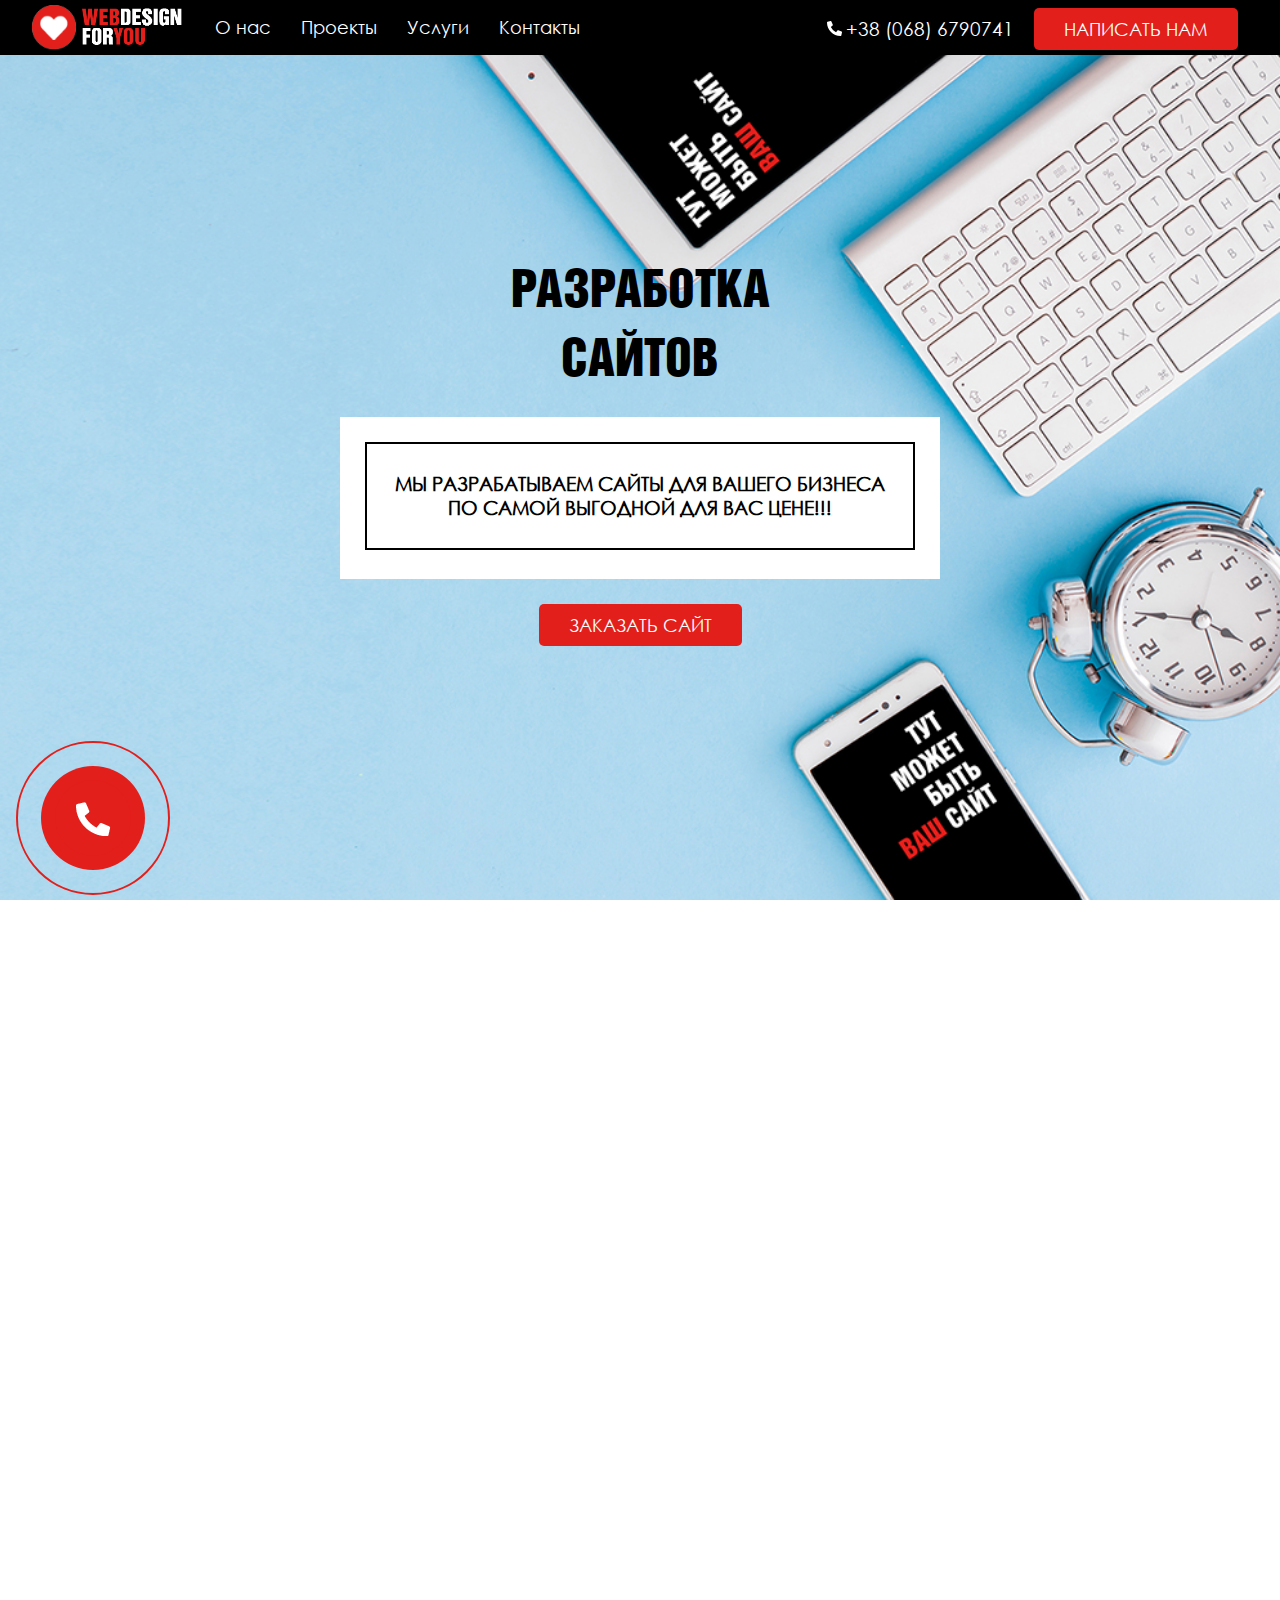
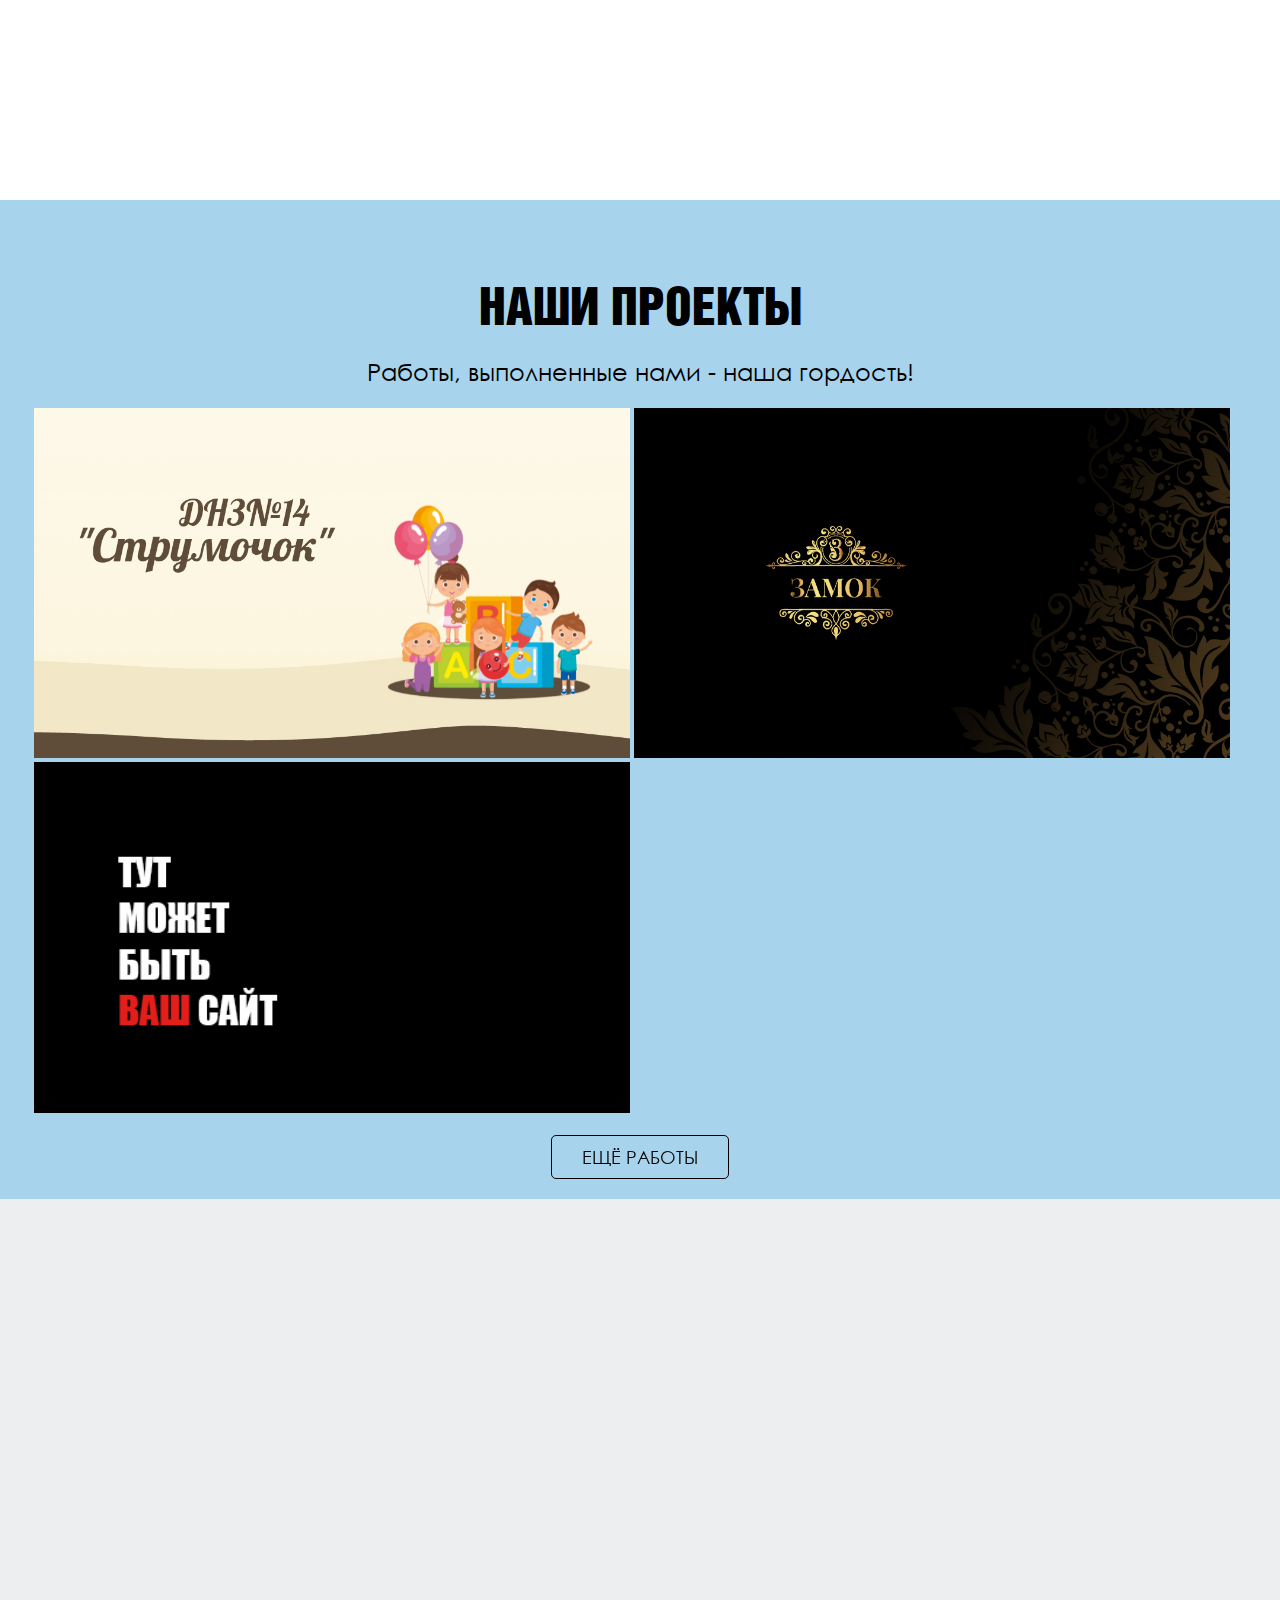
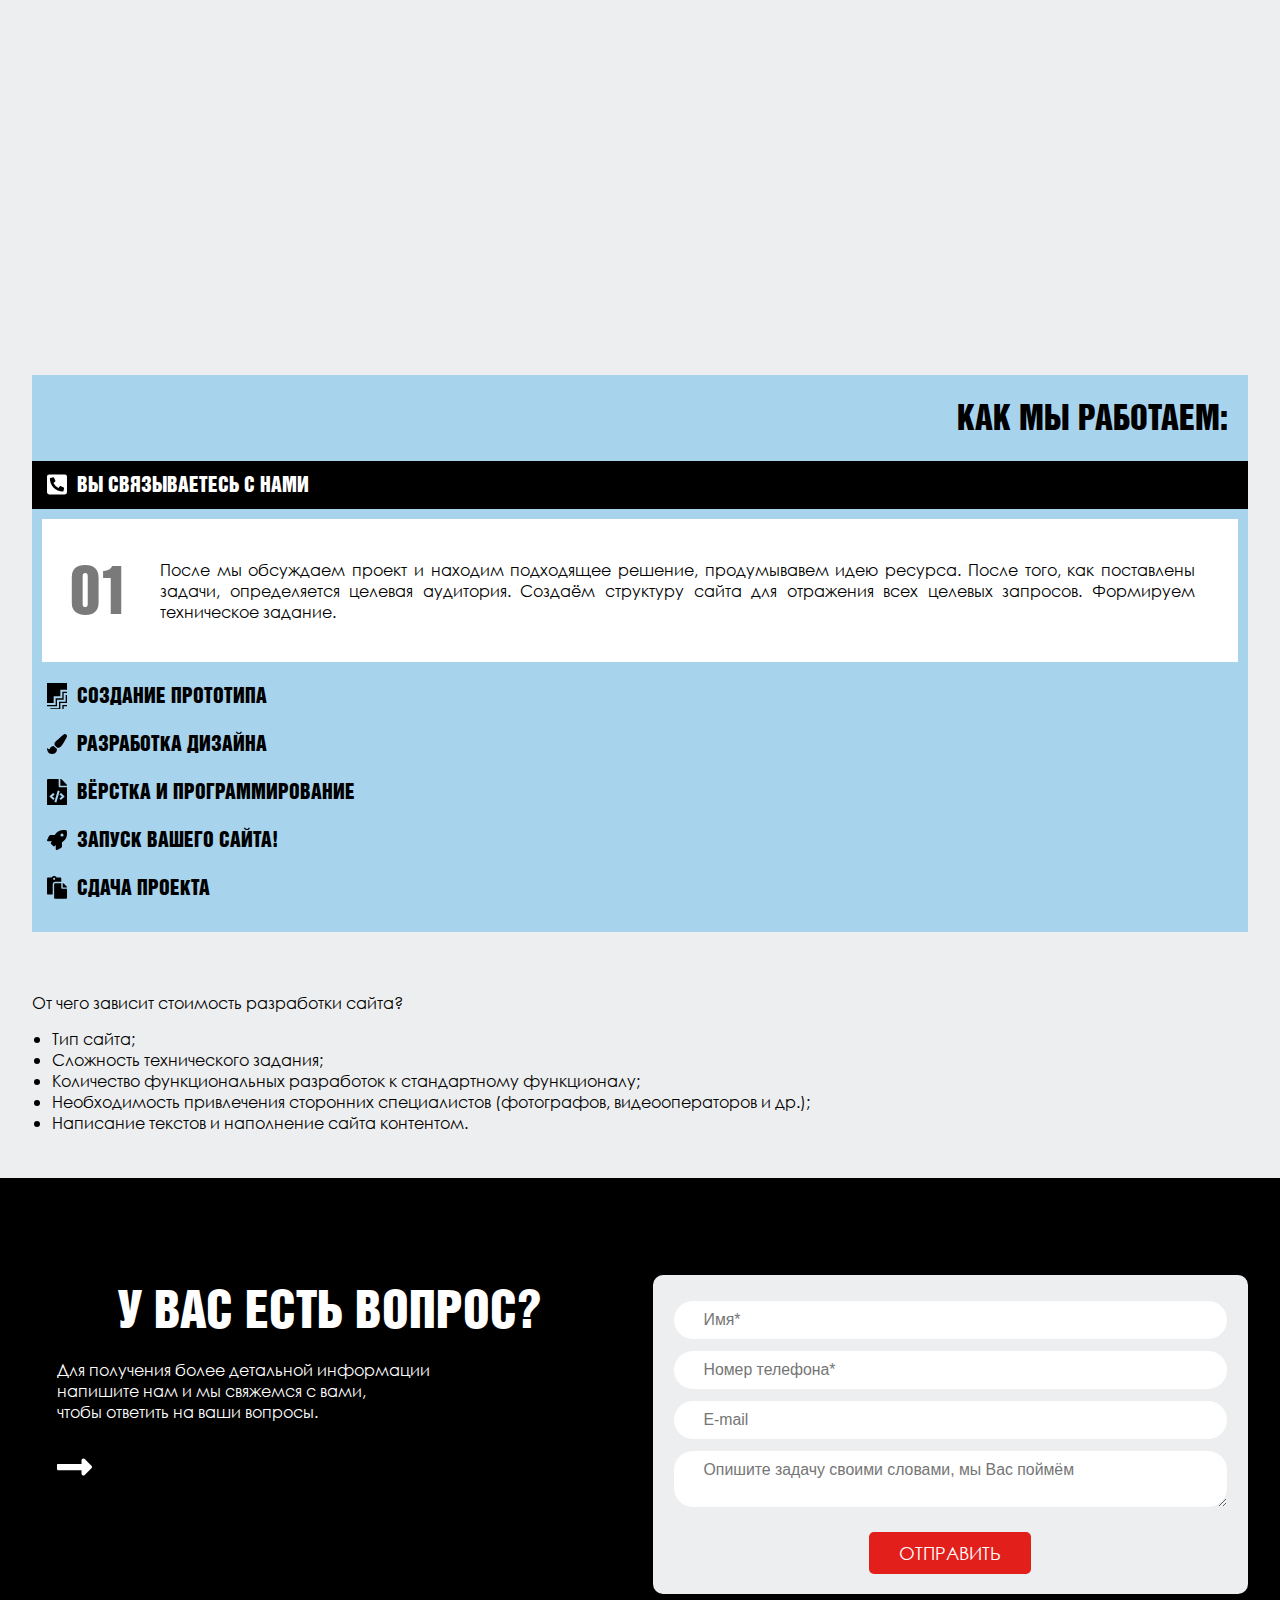
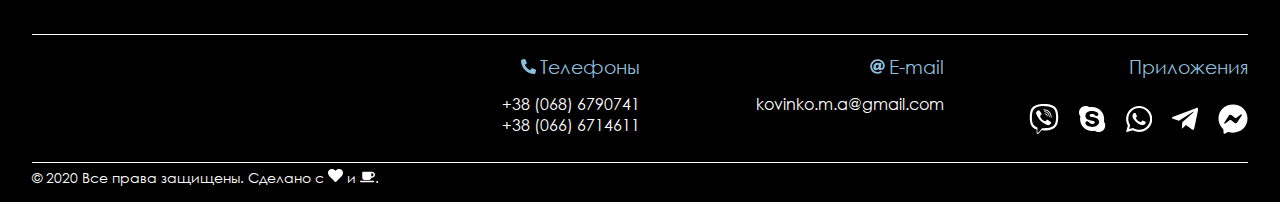
==== index.html @ bb674308 "Update index.html" ====
<!DOCTYPE html>
<html lang="en">
<head>
	<meta charset="UTF-8">
	<meta name="viewport" content="width=device-width, initial-scale=1.0">	
	<link rel="icon" href="img/logo.png">
	<title>Разработка сайтов для Вашего бизнеса | Заказать сайт</title>
	<meta name="keywords" content="заказать сайт, сайт по доступной цене, разработка сайтов в Новомосковске, сайт под ключ, сайт для Вашего бизнеса">
	<meta name="description" content="Веб студия  Web-design for YOU - Разработка и дизайн сайтов по доступной цене в Новомосковске, Днепре, Харькове. Наши проекты понятны и удобны для посетителей ресурса. Адаптивний дизайн. Современные решения.">
	<meta property="og:title" content="Мы разрабатываем сайты для Вашего бизнеса по самой выгодной для Вас цене!!!"/>
	<meta property="og:image" content="img/logo_og.gif"/>
	<link rel="stylesheet" href="css/normalize.css">
	<link rel="stylesheet" href="css/style.css">
</head>
<body>
	<header>
		<div class="container">
			<nav id="nav-menu" class="nav-menu">
				<div class="logo-container">
					<a href="#general">
					<div class="logo-anim"><img src="img/logo_anim.gif" alt="logo"></div>
					<div class="logo-name"><img  src="img/logo_name.png" alt="logo name company"></div>
					</a>
				</div>
				<div class="menu">				
					<ul class="menu-items">
						<li class="menu-item"><a href="#about_us">О нас</a></li>
						<li class="menu-item"><a href="#portfolio">Проекты</a></li>
						<li class="menu-item"><a href="#services">Услуги</a></li>
						<li class="menu-item not-necessary"><a href="#work">Как мы работаем</a></li>
						<li class="menu-item"><a href="#contacts">Контакты</a></li>	
						<div class="header-contacts">
							<div class="contacts">
							<div class="telephones">
								<p class="contacts-title"><svg xmlns="http://www.w3.org/2000/svg" aria-hidden="true" focusable="false" data-prefix="fas" data-icon="phone-alt" class="fa-phone-alt" role="img" viewBox="0 0 512 512"><path fill="currentColor" d="M497.39 361.8l-112-48a24 24 0 0 0-28 6.9l-49.6 60.6A370.66 370.66 0 0 1 130.6 204.11l60.6-49.6a23.94 23.94 0 0 0 6.9-28l-48-112A24.16 24.16 0 0 0 122.6.61l-104 24A24 24 0 0 0 0 48c0 256.5 207.9 464 464 464a24 24 0 0 0 23.4-18.6l24-104a24.29 24.29 0 0 0-14.01-27.6z"/></svg>Телефоны</p>
								<a href="tel:+380686790741" title="Позвонить нам по номеру: +380686790741">+38 (068) 6790741</a>
								<a href="tel:+380666714611" title="Позвонить нам по номеру: +380666714611">+38 (066) 6714611</a>			
							</div>
							<div class="mail">
								<p class="contacts-title"><svg xmlns="http://www.w3.org/2000/svg" aria-hidden="true" focusable="false" data-prefix="fas" data-icon="at" class="fa-at" role="img" viewBox="0 0 512 512"><path fill="currentColor" d="M256 8C118.941 8 8 118.919 8 256c0 137.059 110.919 248 248 248 48.154 0 95.342-14.14 135.408-40.223 12.005-7.815 14.625-24.288 5.552-35.372l-10.177-12.433c-7.671-9.371-21.179-11.667-31.373-5.129C325.92 429.757 291.314 440 256 440c-101.458 0-184-82.542-184-184S154.542 72 256 72c100.139 0 184 57.619 184 160 0 38.786-21.093 79.742-58.17 83.693-17.349-.454-16.91-12.857-13.476-30.024l23.433-121.11C394.653 149.75 383.308 136 368.225 136h-44.981a13.518 13.518 0 0 0-13.432 11.993l-.01.092c-14.697-17.901-40.448-21.775-59.971-21.775-74.58 0-137.831 62.234-137.831 151.46 0 65.303 36.785 105.87 96 105.87 26.984 0 57.369-15.637 74.991-38.333 9.522 34.104 40.613 34.103 70.71 34.103C462.609 379.41 504 307.798 504 232 504 95.653 394.023 8 256 8zm-21.68 304.43c-22.249 0-36.07-15.623-36.07-40.771 0-44.993 30.779-72.729 58.63-72.729 22.292 0 35.601 15.241 35.601 40.77 0 45.061-33.875 72.73-58.161 72.73z"/></svg>E-mail</p>
								<a href="mailto:kovinko.m.a@gmail.com">kovinko.m.a@gmail.com</a>
							</div>
							<div class="socicons">							
								<div class="icons">
									<div class="icon"><a href="viber://mobile?number=+380686790741"><svg xmlns="http://www.w3.org/2000/svg" aria-hidden="true" focusable="false" data-prefix="fab" data-icon="viber" class="fa-viber" role="img" viewBox="0 0 512 512"><path fill="currentColor" d="M444 49.9C431.3 38.2 379.9.9 265.3.4c0 0-135.1-8.1-200.9 52.3C27.8 89.3 14.9 143 13.5 209.5c-1.4 66.5-3.1 191.1 117 224.9h.1l-.1 51.6s-.8 20.9 13 25.1c16.6 5.2 26.4-10.7 42.3-27.8 8.7-9.4 20.7-23.2 29.8-33.7 82.2 6.9 145.3-8.9 152.5-11.2 16.6-5.4 110.5-17.4 125.7-142 15.8-128.6-7.6-209.8-49.8-246.5zM457.9 287c-12.9 104-89 110.6-103 115.1-6 1.9-61.5 15.7-131.2 11.2 0 0-52 62.7-68.2 79-5.3 5.3-11.1 4.8-11-5.7 0-6.9.4-85.7.4-85.7-.1 0-.1 0 0 0-101.8-28.2-95.8-134.3-94.7-189.8 1.1-55.5 11.6-101 42.6-131.6 55.7-50.5 170.4-43 170.4-43 96.9.4 143.3 29.6 154.1 39.4 35.7 30.6 53.9 103.8 40.6 211.1zm-139-80.8c.4 8.6-12.5 9.2-12.9.6-1.1-22-11.4-32.7-32.6-33.9-8.6-.5-7.8-13.4.7-12.9 27.9 1.5 43.4 17.5 44.8 46.2zm20.3 11.3c1-42.4-25.5-75.6-75.8-79.3-8.5-.6-7.6-13.5.9-12.9 58 4.2 88.9 44.1 87.8 92.5-.1 8.6-13.1 8.2-12.9-.3zm47 13.4c.1 8.6-12.9 8.7-12.9.1-.6-81.5-54.9-125.9-120.8-126.4-8.5-.1-8.5-12.9 0-12.9 73.7.5 133 51.4 133.7 139.2zM374.9 329v.2c-10.8 19-31 40-51.8 33.3l-.2-.3c-21.1-5.9-70.8-31.5-102.2-56.5-16.2-12.8-31-27.9-42.4-42.4-10.3-12.9-20.7-28.2-30.8-46.6-21.3-38.5-26-55.7-26-55.7-6.7-20.8 14.2-41 33.3-51.8h.2c9.2-4.8 18-3.2 23.9 3.9 0 0 12.4 14.8 17.7 22.1 5 6.8 11.7 17.7 15.2 23.8 6.1 10.9 2.3 22-3.7 26.6l-12 9.6c-6.1 4.9-5.3 14-5.3 14s17.8 67.3 84.3 84.3c0 0 9.1.8 14-5.3l9.6-12c4.6-6 15.7-9.8 26.6-3.7 14.7 8.3 33.4 21.2 45.8 32.9 7 5.7 8.6 14.4 3.8 23.6z"/></svg></a></div>
									<div class="icon"><a href="skype:margarita.kovinko?chat"><svg xmlns="http://www.w3.org/2000/svg" aria-hidden="true" focusable="false" data-prefix="fab" data-icon="skype" class="fa-skype" role="img" viewBox="0 0 448 512"><path fill="currentColor" d="M424.7 299.8c2.9-14 4.7-28.9 4.7-43.8 0-113.5-91.9-205.3-205.3-205.3-14.9 0-29.7 1.7-43.8 4.7C161.3 40.7 137.7 32 112 32 50.2 32 0 82.2 0 144c0 25.7 8.7 49.3 23.3 68.2-2.9 14-4.7 28.9-4.7 43.8 0 113.5 91.9 205.3 205.3 205.3 14.9 0 29.7-1.7 43.8-4.7 19 14.6 42.6 23.3 68.2 23.3 61.8 0 112-50.2 112-112 .1-25.6-8.6-49.2-23.2-68.1zm-194.6 91.5c-65.6 0-120.5-29.2-120.5-65 0-16 9-30.6 29.5-30.6 31.2 0 34.1 44.9 88.1 44.9 25.7 0 42.3-11.4 42.3-26.3 0-18.7-16-21.6-42-28-62.5-15.4-117.8-22-117.8-87.2 0-59.2 58.6-81.1 109.1-81.1 55.1 0 110.8 21.9 110.8 55.4 0 16.9-11.4 31.8-30.3 31.8-28.3 0-29.2-33.5-75-33.5-25.7 0-42 7-42 22.5 0 19.8 20.8 21.8 69.1 33 41.4 9.3 90.7 26.8 90.7 77.6 0 59.1-57.1 86.5-112 86.5z"/></svg></a></div>
									<div class="icon"><a href="https://wa.me/380686790741"><svg xmlns="http://www.w3.org/2000/svg" aria-hidden="true" focusable="false" data-prefix="fab" data-icon="whatsapp" class="fa-whatsapp" role="img" viewBox="0 0 448 512"><path fill="currentColor" d="M380.9 97.1C339 55.1 283.2 32 223.9 32c-122.4 0-222 99.6-222 222 0 39.1 10.2 77.3 29.6 111L0 480l117.7-30.9c32.4 17.7 68.9 27 106.1 27h.1c122.3 0 224.1-99.6 224.1-222 0-59.3-25.2-115-67.1-157zm-157 341.6c-33.2 0-65.7-8.9-94-25.7l-6.7-4-69.8 18.3L72 359.2l-4.4-7c-18.5-29.4-28.2-63.3-28.2-98.2 0-101.7 82.8-184.5 184.6-184.5 49.3 0 95.6 19.2 130.4 54.1 34.8 34.9 56.2 81.2 56.1 130.5 0 101.8-84.9 184.6-186.6 184.6zm101.2-138.2c-5.5-2.8-32.8-16.2-37.9-18-5.1-1.9-8.8-2.8-12.5 2.8-3.7 5.6-14.3 18-17.6 21.8-3.2 3.7-6.5 4.2-12 1.4-32.6-16.3-54-29.1-75.5-66-5.7-9.8 5.7-9.1 16.3-30.3 1.8-3.7.9-6.9-.5-9.7-1.4-2.8-12.5-30.1-17.1-41.2-4.5-10.8-9.1-9.3-12.5-9.5-3.2-.2-6.9-.2-10.6-.2-3.7 0-9.7 1.4-14.8 6.9-5.1 5.6-19.4 19-19.4 46.3 0 27.3 19.9 53.7 22.6 57.4 2.8 3.7 39.1 59.7 94.8 83.8 35.2 15.2 49 16.5 66.6 13.9 10.7-1.6 32.8-13.4 37.4-26.4 4.6-13 4.6-24.1 3.2-26.4-1.3-2.5-5-3.9-10.5-6.6z"/></svg></a></div>
									<div class="icon"><a href="tg://resolve?domain=Margarita Dragan"><svg xmlns="http://www.w3.org/2000/svg" aria-hidden="true" focusable="false" data-prefix="fab" data-icon="telegram-plane" class="fa-telegram" role="img" viewBox="0 0 448 512"><path fill="currentColor" d="M446.7 98.6l-67.6 318.8c-5.1 22.5-18.4 28.1-37.3 17.5l-103-75.9-49.7 47.8c-5.5 5.5-10.1 10.1-20.7 10.1l7.4-104.9 190.9-172.5c8.3-7.4-1.8-11.5-12.9-4.1L117.8 284 16.2 252.2c-22.1-6.9-22.5-22.1 4.6-32.7L418.2 66.4c18.4-6.9 34.5 4.1 28.5 32.2z"/></svg></a></div>
									<div class="icon"><a href="https://www.messenger.com/t/margar1tadragan"><svg xmlns="http://www.w3.org/2000/svg" aria-hidden="true" focusable="false" data-prefix="fab" data-icon="facebook-messenger" class="fa-facebook-messenger" role="img" viewBox="0 0 512 512"><path fill="currentColor" d="M256.55 8C116.52 8 8 110.34 8 248.57c0 72.3 29.71 134.78 78.07 177.94 8.35 7.51 6.63 11.86 8.05 58.23A19.92 19.92 0 0 0 122 502.31c52.91-23.3 53.59-25.14 62.56-22.7C337.85 521.8 504 423.7 504 248.57 504 110.34 396.59 8 256.55 8zm149.24 185.13l-73 115.57a37.37 37.37 0 0 1-53.91 9.93l-58.08-43.47a15 15 0 0 0-18 0l-78.37 59.44c-10.46 7.93-24.16-4.6-17.11-15.67l73-115.57a37.36 37.36 0 0 1 53.91-9.93l58.06 43.46a15 15 0 0 0 18 0l78.41-59.38c10.44-7.98 24.14 4.54 17.09 15.62z"/></svg></a></div>
								</div>
							</div>
						</div>
						</div>			
					</ul>
				</div>
				<div class="contacts-menu">
					<div class="phone">
					<a href="tel:+380686790741" title="Позвонить нам по номеру: +380686790741"><svg xmlns="http://www.w3.org/2000/svg" aria-hidden="true" focusable="false" data-prefix="fas" data-icon="phone-alt" class="fa-phone-alt" role="img" viewBox="0 0 512 512"><path fill="currentColor" d="M497.39 361.8l-112-48a24 24 0 0 0-28 6.9l-49.6 60.6A370.66 370.66 0 0 1 130.6 204.11l60.6-49.6a23.94 23.94 0 0 0 6.9-28l-48-112A24.16 24.16 0 0 0 122.6.61l-104 24A24 24 0 0 0 0 48c0 256.5 207.9 464 464 464a24 24 0 0 0 23.4-18.6l24-104a24.29 24.29 0 0 0-14.01-27.6z"/></svg>+38 (068) 6790741</a>
					</div>
					<div class="question">
					<a href="#popup" id="popup-link" class="btn popup-link">Написать нам</a>			
					</div>
					<a href="tel:+380686790741" title="Позвонить нам по номеру: +380686790741" class="phone-mobile"><svg xmlns="http://www.w3.org/2000/svg" aria-hidden="true" focusable="false" data-prefix="fas" data-icon="phone-alt" id="fa-phone-alt" role="img" viewBox="0 0 512 512"><path fill="currentColor" d="M497.39 361.8l-112-48a24 24 0 0 0-28 6.9l-49.6 60.6A370.66 370.66 0 0 1 130.6 204.11l60.6-49.6a23.94 23.94 0 0 0 6.9-28l-48-112A24.16 24.16 0 0 0 122.6.61l-104 24A24 24 0 0 0 0 48c0 256.5 207.9 464 464 464a24 24 0 0 0 23.4-18.6l24-104a24.29 24.29 0 0 0-14.01-27.6z"/></svg></a>
					<a href="#popup" class="question-mobile popup-link"><svg xmlns="http://www.w3.org/2000/svg" aria-hidden="true" focusable="false" data-prefix="fas" data-icon="envelope" id="fa-envelope" role="img" viewBox="0 0 512 512"><path fill="currentColor" d="M502.3 190.8c3.9-3.1 9.7-.2 9.7 4.7V400c0 26.5-21.5 48-48 48H48c-26.5 0-48-21.5-48-48V195.6c0-5 5.7-7.8 9.7-4.7 22.4 17.4 52.1 39.5 154.1 113.6 21.1 15.4 56.7 47.8 92.2 47.6 35.7.3 72-32.8 92.3-47.6 102-74.1 131.6-96.3 154-113.7zM256 320c23.2.4 56.6-29.2 73.4-41.4 132.7-96.3 142.8-104.7 173.4-128.7 5.8-4.5 9.2-11.5 9.2-18.9v-19c0-26.5-21.5-48-48-48H48C21.5 64 0 85.5 0 112v19c0 7.4 3.4 14.3 9.2 18.9 30.6 23.9 40.7 32.4 173.4 128.7 16.8 12.2 50.2 41.8 73.4 41.4z"/></svg></a>
					<div id="menu-burger">
						<input type="checkbox" id="burger" onchange="burgerMenuOpen()"/>
						<label class="burger-label" for="burger">
						<div></div>
						<div></div>
						<div></div>
						</label>  
					</div>					
				</div>			
			</nav>
		</div>						
	</header>
	<main>
		<section class="general">
			<div class="container">
				<div class="text-general" id="general">
					<h1 class="_anim-items _anim-no-hide">Разработка<br>сайтов</h1>
					<div class="vygoda _anim-items _anim-no-hide">
						 <div class="frame effect-5"><div class="span">Мы разрабатываем сайты для Вашего бизнеса по самой выгодной для Вас цене!!!</div></div>
					</div>
					<div>
						<a id="btn-zakaz" href="#popup" class=" btn popup-link _anim-items _anim-no-hide">Заказать сайт</a>
					</div>				
				</div>
			</div>			
		</section>
		<section class="about_us" id="about_us">
			<div class="container">
				<h2 class="_anim-items _anim-no-hide">Почему Вам стоит заказать сайт у нас?</h2>
				<div class="text-about-us ">					
					<p class="_anim-items _anim-no-hide">В наше время сайт - это  «must have» для любого рода деятельности, это основное средство информации. Если Вашего бизнеса нет в интернете, то у Вас нет бизнеса!<br>Наша цель - увеличить Вашу прибыль, расширив круг Ваших покупателей, клиентов и заказчиков. Для этого мы вместе создадим концепцию Вашего сайта на основе эффектного и эффективного дизайна и удобного интерфейса пользователя.</p>
				</div>
				<div class="cards">
						<div class="card _anim-items _anim-no-hide">
							<div class="card-img-conteiner">
								<img class="card-img" src="img/design.gif" alt="design">		
							</div>				
							<div class="card-text">	
									<h4>Современный дизайн</h4>				
									<p>Каждый наш проект уникальный и неповторимый! Особое внимание уделяется разработке дизайна сайта. Дизайн - это не роскошь, а удобство. И прежде всего это удобство пользования для посетителей сайта. Мы больше 10 лет работаем в сфере дизайна.<br> Мы работаем на результат, а наш результат - довольные клиенты!</p>
							</div>					
						</div>
						<div class="card _anim-items _anim-no-hide">
							
								<div class="card-img-conteiner">
									<img class="card-img" src="img/adaptiv.gif" alt="responsive">		
								</div>
								
							
							<div class="card-text">	
									<h4>Адаптивная вёрстка</h4>				
									<p>Качество – один из главных принципов нашей работы. Самым ярким показателем качества является адаптивность Вашего сайта! Что это? Это возможность просматривать сайт на разных утройствах - на телефоне, лэптопе, ноутбуке и дисплее компьютера!<br>Абсолютно все посетители Вашего сайта с лёгкостью найдут необходимую информацию!</p>
							</div>					
						</div>
						<div class="card _anim-items _anim-no-hide">
							
								<div class="card-img-conteiner">
									<img class="card-img " src="img/money.gif" alt="money.png">		
								</div>								
							
							<div class="card-text">	
									<h4>Приятные расценки</h4>			
									<p>Мы ценим своих клиентов! Наша работа доставляет нам удовольствие, поэтому мы можем похвастаться оптимальным соотношением цены и качества!!!<br> Мы поможем донести информацию о Вас до целевой аудитории! Хотите рассказать о товаре,услуге или компании??? Звоните прямо сейчас!</p>
							</div>					
						</div>

				</div>
			</div>
		</section>
		<section class="portfolio _anim-items _anim-no-hide" id="portfolio">			
			<div class="container">
				<h2 >Наши проекты</h2>
				<h4 >Работы, выполненные нами - наша гордость!</h4>
				<div class="text-portfolio">
						<div class="projects">
							<div class="project">		
								<a class="project-text" href="https://strumochok-dnz-14.web.app/index.html" target="_blank">Сайт-визитка государственного детского сада</a>
								<img src="img/progect-01.jpg" alt="Наш первый проект">			
							</div>
							<div class="project">		
								<a class="project-text" href="https://dragan-margarita.github.io/zamok_nmsk/" target="_blank">Сайт-визитка кафе "Замок"</a>
								<img src="img/progect-02.jpg" alt="Наш первый проект">			
							</div>
							<div class="project">		
								<a class="project-text" href="#" target="_blank">Это место создано для Вашего сайта-визитки</a>
								<img src="img/progect-03.jpg" alt="Наш второй проект">		
							</div>
						</div>
					<div><a class="portfolio-btn btn">Ещё работы</a></div>
				</div>				
			</div>
		</section>		
		<section class="services" id="services">
			<div class="container">
				<h2 class="_anim-items _anim-no-hide">Стоимость услуг</h2>
				<div class="boxes">
					<div class="box _anim-items _anim-no-hide">
						<div class="box-image-container"><img class="box-image _anim-items" src="img/brand.png" alt="branding"></div>
						<h4>Branding</h4>
						<p>Брендинг - это прежде всего создание имиджа Вашей компании. Какой её запомнят Ваши клиенты, посетители или покупатели???<br>
						Разработка логотипа и фирменного стиля, элементы моушн-дизайна, рекламная продукция при комплексном подходе призваны визуализировать компанию в глазах целевой аудитории и за несколько секунд завоевать расположение. Если Вы хотите, чтоб Вам доверяли, о Вас должны знать, Вас должны узнавать!!! </p>
						<h3 class="price">от 500 грн.</h3>
					</div>
					<div class="box _anim-items _anim-no-hide">
						<div class="box-image-container"><img class="box-image _anim-items" src="img/landing.png" alt="landing"></div>
						<h4>Landing-page</h4>
						<p>Лендинги являются неотъемлемой частью любой маркетинговой кампании в сети, и популярность этого инструмента растет из года в год. Они проектируются таким образом, чтобы суметь лаконично, но емко объяснить потенциальному покупателю преимущества Вашей компании и так сильно разжечь в нем интерес, чтобы он совершил нужное Вам действие без лишних раздумий.</p>
						<h3 class="price">от 2000 грн.</h3>
					</div>
					<div class="box _anim-items _anim-no-hide">
						<div class="box-image-container"><img class="box-image _anim-items" src="img/site.png" alt="site"></div>
						<h4>Сайт-визитка</h4>
						<p>По сути, сайт-визитка - это Ваша визитная карточка на просторах Интернета. Ее основная цель краткая передача информации о компании или персоне для привлечения внимания посетителей.<br>
						Основный элемент сайта-визитки - это главная страница, которая должна содержать всю необходимую информацию о компании или человеке.</p>
						<h3 id="work" class="price">от 2500 грн.</h3>
					</div>
					<!-- <div class="box _anim-items _anim-no-hide">
						<div class="box-image-container"><img class="box-image _anim-items" src="img/magazine.png" alt="magazine"></div>
						<h4>Интернет-магазин</h4>
						<p>Полноценный ресурс, может презентовать как компанию, так и продавать услуги и товар</p>
						<h3 class="price">от 4500 грн.</h3>
					</div> -->
				</div>
				<div  class="work">
					<div class="accordeon">	
						<h4 class="work-title">Как мы работаем:</h4>		
  						<h4 class="accordeon-header in"><svg xmlns="http://www.w3.org/2000/svg" aria-hidden="true" focusable="false" data-prefix="fas" data-icon="phone-square-alt" class="fa-phone-square-alt buzz-anim" role="img" viewBox="0 0 448 512"><path class="anim" fill="currentColor" d="M400 32H48A48 48 0 0 0 0 80v352a48 48 0 0 0 48 48h352a48 48 0 0 0 48-48V80a48 48 0 0 0-48-48zm-16.39 307.37l-15 65A15 15 0 0 1 354 416C194 416 64 286.29 64 126a15.7 15.7 0 0 1 11.63-14.61l65-15A18.23 18.23 0 0 1 144 96a16.27 16.27 0 0 1 13.79 9.09l30 70A17.9 17.9 0 0 1 189 181a17 17 0 0 1-5.5 11.61l-37.89 31a231.91 231.91 0 0 0 110.78 110.78l31-37.89A17 17 0 0 1 299 291a17.85 17.85 0 0 1 5.91 1.21l70 30A16.25 16.25 0 0 1 384 336a17.41 17.41 0 0 1-.39 3.37z"/></svg>Вы связываетесь с нами</h4>
						<div class="accordeon-content in">
							<div class="accordeon-content-container">
								<h3 class="accordeon-number">01</h3>
								<div class="accordeon-text">После мы обсуждаем проект и находим подходящее решение, продумывавем идею ресурса. После того, как поставлены задачи, определяется целевая аудитория. Создаём структуру сайта для отражения всех целевых запросов. Формируем техническое задание.</div>
							</div>		
						</div>
						<h4 class="accordeon-header"><svg xmlns="http://www.w3.org/2000/svg" aria-hidden="true" focusable="false" data-prefix="fab" data-icon="firstdraft" class="fa-firstdraft buzz-anim" role="img" viewBox="0 0 384 512"><path fill="currentColor" d="M384 192h-64v128H192v128H0v-25.6h166.4v-128h128v-128H384V192zm-25.6 38.4v128h-128v128H64V512h192V384h128V230.4h-25.6zm25.6 192h-89.6V512H320v-64h64v-25.6zM0 0v384h128V256h128V128h128V0H0z"/></svg>Создание прототипа</h4>
						<div class="accordeon-content">
							<div class="accordeon-content-container">
								<h3 class="accordeon-number">02</h3>
								<div class="accordeon-text">Мы готовим прототип главной страницы для десктопа, мобильных устройств, планшетов с учётом пользовательского опыта и максимального удобства использования. Согласовываем все рабочие моменты.</div>
							</div>		
						</div>
						<h4 class="accordeon-header"><svg xmlns="http://www.w3.org/2000/svg" aria-hidden="true" focusable="false" data-prefix="fas" data-icon="paint-brush" class="fa-paint-brush buzz-anim" role="img" viewBox="0 0 512 512"><path fill="currentColor" d="M167.02 309.34c-40.12 2.58-76.53 17.86-97.19 72.3-2.35 6.21-8 9.98-14.59 9.98-11.11 0-45.46-27.67-55.25-34.35C0 439.62 37.93 512 128 512c75.86 0 128-43.77 128-120.19 0-3.11-.65-6.08-.97-9.13l-88.01-73.34zM457.89 0c-15.16 0-29.37 6.71-40.21 16.45C213.27 199.05 192 203.34 192 257.09c0 13.7 3.25 26.76 8.73 38.7l63.82 53.18c7.21 1.8 14.64 3.03 22.39 3.03 62.11 0 98.11-45.47 211.16-256.46 7.38-14.35 13.9-29.85 13.9-45.99C512 20.64 486 0 457.89 0z"/></svg>Разработка дизайна</h4>
						<div class="accordeon-content">
							<div class="accordeon-content-container">
								<h3 class="accordeon-number">03</h3>
								<div class="accordeon-text">Мы создаём  дизайн ресурса с учётом брендбука. Если его нет, возможна разработка фирменного стиля с нуля. Согласовываем с Вами весь дизайн! </div>
							</div>	
						</div>							
						<h4 class="accordeon-header"><svg xmlns="http://www.w3.org/2000/svg" aria-hidden="true" focusable="false" data-prefix="fas" data-icon="file-code" class="fa-file-code buzz-anim" role="img" viewBox="0 0 384 512"><path fill="currentColor" d="M384 121.941V128H256V0h6.059c6.365 0 12.47 2.529 16.971 7.029l97.941 97.941A24.005 24.005 0 0 1 384 121.941zM248 160c-13.2 0-24-10.8-24-24V0H24C10.745 0 0 10.745 0 24v464c0 13.255 10.745 24 24 24h336c13.255 0 24-10.745 24-24V160H248zM123.206 400.505a5.4 5.4 0 0 1-7.633.246l-64.866-60.812a5.4 5.4 0 0 1 0-7.879l64.866-60.812a5.4 5.4 0 0 1 7.633.246l19.579 20.885a5.4 5.4 0 0 1-.372 7.747L101.65 336l40.763 35.874a5.4 5.4 0 0 1 .372 7.747l-19.579 20.884zm51.295 50.479l-27.453-7.97a5.402 5.402 0 0 1-3.681-6.692l61.44-211.626a5.402 5.402 0 0 1 6.692-3.681l27.452 7.97a5.4 5.4 0 0 1 3.68 6.692l-61.44 211.626a5.397 5.397 0 0 1-6.69 3.681zm160.792-111.045l-64.866 60.812a5.4 5.4 0 0 1-7.633-.246l-19.58-20.885a5.4 5.4 0 0 1 .372-7.747L284.35 336l-40.763-35.874a5.4 5.4 0 0 1-.372-7.747l19.58-20.885a5.4 5.4 0 0 1 7.633-.246l64.866 60.812a5.4 5.4 0 0 1-.001 7.879z"/></svg>Вёрстка и программирование</h4>
						<div class="accordeon-content">
							<div class="accordeon-content-container">
								<h3 class="accordeon-number">04</h3>
								<div class="accordeon-text">Мы реализуем кроссербраузерную вёрстку и программирование страниц. Проводим интеграцию CMS, если это необходимо. Вносим последние правки по сайту.</div>
							</div>	
						</div>	
						<h4 class="accordeon-header"><svg xmlns="http://www.w3.org/2000/svg" aria-hidden="true" focusable="false" data-prefix="fas" data-icon="rocket" class="fa-rocket buzz-anim" role="img" viewBox="0 0 512 512"><path fill="currentColor" d="M505.12019,19.09375c-1.18945-5.53125-6.65819-11-12.207-12.1875C460.716,0,435.507,0,410.40747,0,307.17523,0,245.26909,55.20312,199.05238,128H94.83772c-16.34763.01562-35.55658,11.875-42.88664,26.48438L2.51562,253.29688A28.4,28.4,0,0,0,0,264a24.00867,24.00867,0,0,0,24.00582,24H127.81618l-22.47457,22.46875c-11.36521,11.36133-12.99607,32.25781,0,45.25L156.24582,406.625c11.15623,11.1875,32.15619,13.15625,45.27726,0l22.47457-22.46875V488a24.00867,24.00867,0,0,0,24.00581,24,28.55934,28.55934,0,0,0,10.707-2.51562l98.72834-49.39063c14.62888-7.29687,26.50776-26.5,26.50776-42.85937V312.79688c72.59753-46.3125,128.03493-108.40626,128.03493-211.09376C512.07526,76.5,512.07526,51.29688,505.12019,19.09375ZM384.04033,168A40,40,0,1,1,424.05,128,40.02322,40.02322,0,0,1,384.04033,168Z"/></svg>Запуск Вашего сайта!</h4>
						<div class="accordeon-content">
							<div class="accordeon-content-container">
								<h3 class="accordeon-number">05</h3>
								<div class="accordeon-text">Мы загружаем сайт на хостинг, проводим настройку и оптимизацию. Важнейшую роль в процессе создания сайта играет его тестинг. Выполняет работу тестировщик, который мониторит функциональность ресурса по ряду критериев и выявляет ошибки, которые должны быть устранены.</div>
							</div>	
						</div>						
						<h4 class="accordeon-header"><svg xmlns="http://www.w3.org/2000/svg" aria-hidden="true" focusable="false" data-prefix="fas" data-icon="paste" class="fa-paste buzz-anim" role="img" viewBox="0 0 448 512"><path fill="currentColor" d="M128 184c0-30.879 25.122-56 56-56h136V56c0-13.255-10.745-24-24-24h-80.61C204.306 12.89 183.637 0 160 0s-44.306 12.89-55.39 32H24C10.745 32 0 42.745 0 56v336c0 13.255 10.745 24 24 24h104V184zm32-144c13.255 0 24 10.745 24 24s-10.745 24-24 24-24-10.745-24-24 10.745-24 24-24zm184 248h104v200c0 13.255-10.745 24-24 24H184c-13.255 0-24-10.745-24-24V184c0-13.255 10.745-24 24-24h136v104c0 13.2 10.8 24 24 24zm104-38.059V256h-96v-96h6.059a24 24 0 0 1 16.97 7.029l65.941 65.941a24.002 24.002 0 0 1 7.03 16.971z"/></svg>Сдача проекта</h4>
						<div class="accordeon-content">
							<div class="accordeon-content-container">
								<h3 class="accordeon-number">06</h3>
								<div class="accordeon-text">Мы сдаём проект и всю документацию по нему. Вы получаете готовый ресурс со всеми доступами к нему, меняете пароль в админке.<br> С этого момента Вы единственный владелец сайта!</div>
							</div>	
						</div>						
					</div>
				</div>
				<div class="factors">
					<p>От чего зависит стоимость разработки сайта?</p>
					<ul>
						<li> Тип сайта;</li>
						<li>Сложность технического задания;</li>
						<li>Количество функциональных разработок к стандартному функционалу;</li>
						<li>Необходимость привлечения сторонних специалистов (фотографов, видеооператоров и др.);</li>
						<li>Написание текстов и наполнение сайта контентом.</li>
					</ul>
				</div>							
			</div>			
		</section>		
		<section id="feedback">		
			<div class="container">	
				<div class="feedback-container">
					<div class="feedback-text-container">
								<h2>У вас есть вопрос?</h2>
								<p>Для получения более детальной информации<br> напишите нам и мы свяжемся с вами,<br> чтобы ответить на ваши вопросы.</p>
								<div><svg xmlns="http://www.w3.org/2000/svg" aria-hidden="true" focusable="false" data-prefix="fas" data-icon="long-arrow-alt-right" class="fa-long-arrow-alt-right" role="img" viewBox="0 0 448 512"><path fill="currentColor" d="M313.941 216H12c-6.627 0-12 5.373-12 12v56c0 6.627 5.373 12 12 12h301.941v46.059c0 21.382 25.851 32.09 40.971 16.971l86.059-86.059c9.373-9.373 9.373-24.569 0-33.941l-86.059-86.059c-15.119-15.119-40.971-4.411-40.971 16.971V216z"/></svg></div>					
					</div>				
					<div class="feedback-form-container">
							<form class="feedback-form" action="https://formspree.io/f/xrgooqbr"  method="POST">
								<div><input type="name" placeholder="Имя*" name="name" class="required"></div>
								<div><input type="tel" placeholder="Номер телефона*" name="phone" class="required"></div>
								<div><input type="email" placeholder="E-mail" name="email"></div>
								<div><textarea class="form-textarea" name="message" placeholder="Опишите задачу своими словами, мы Вас поймём"></textarea></div>
								<div class="btn-submit-container"><button type="submit" class="btn-submit" value="Отправить" >Отправить</button></div>
							</form>
					</div>
				</div>					
			</div>
		</section>
	</main>
	<footer>
		<div class="container" id="contacts">			
			<div class="contacts">
				<div class="telephones">
					<p class="contacts-title"><svg xmlns="http://www.w3.org/2000/svg" aria-hidden="true" focusable="false" data-prefix="fas" data-icon="phone-alt" class="fa-phone-alt" role="img" viewBox="0 0 512 512"><path fill="currentColor" d="M497.39 361.8l-112-48a24 24 0 0 0-28 6.9l-49.6 60.6A370.66 370.66 0 0 1 130.6 204.11l60.6-49.6a23.94 23.94 0 0 0 6.9-28l-48-112A24.16 24.16 0 0 0 122.6.61l-104 24A24 24 0 0 0 0 48c0 256.5 207.9 464 464 464a24 24 0 0 0 23.4-18.6l24-104a24.29 24.29 0 0 0-14.01-27.6z"/></svg>Телефоны</p>
					<a href="tel:+380686790741" title="Позвонить нам по номеру: +380686790741">+38 (068) 6790741</a>
					<a href="tel:+380666714611" title="Позвонить нам по номеру: +380666714611">+38 (066) 6714611</a>			
				</div>
				<div class="mail">
					<p class="contacts-title"><svg xmlns="http://www.w3.org/2000/svg" aria-hidden="true" focusable="false" data-prefix="fas" data-icon="at" class="fa-at" role="img" viewBox="0 0 512 512"><path fill="currentColor" d="M256 8C118.941 8 8 118.919 8 256c0 137.059 110.919 248 248 248 48.154 0 95.342-14.14 135.408-40.223 12.005-7.815 14.625-24.288 5.552-35.372l-10.177-12.433c-7.671-9.371-21.179-11.667-31.373-5.129C325.92 429.757 291.314 440 256 440c-101.458 0-184-82.542-184-184S154.542 72 256 72c100.139 0 184 57.619 184 160 0 38.786-21.093 79.742-58.17 83.693-17.349-.454-16.91-12.857-13.476-30.024l23.433-121.11C394.653 149.75 383.308 136 368.225 136h-44.981a13.518 13.518 0 0 0-13.432 11.993l-.01.092c-14.697-17.901-40.448-21.775-59.971-21.775-74.58 0-137.831 62.234-137.831 151.46 0 65.303 36.785 105.87 96 105.87 26.984 0 57.369-15.637 74.991-38.333 9.522 34.104 40.613 34.103 70.71 34.103C462.609 379.41 504 307.798 504 232 504 95.653 394.023 8 256 8zm-21.68 304.43c-22.249 0-36.07-15.623-36.07-40.771 0-44.993 30.779-72.729 58.63-72.729 22.292 0 35.601 15.241 35.601 40.77 0 45.061-33.875 72.73-58.161 72.73z"/></svg>E-mail</p>
					<a href="mailto:kovinko.m.a@gmail.com">kovinko.m.a@gmail.com</a>
				</div>
				<div class="socicons">
					<p class="contacts-title">Приложения</p>				
					<div class="icons">
						<div class="icon"><a href="viber://mobile?number=+380686790741"><svg xmlns="http://www.w3.org/2000/svg" aria-hidden="true" focusable="false" data-prefix="fab" data-icon="viber" class="fa-viber" role="img" viewBox="0 0 512 512"><path fill="currentColor" d="M444 49.9C431.3 38.2 379.9.9 265.3.4c0 0-135.1-8.1-200.9 52.3C27.8 89.3 14.9 143 13.5 209.5c-1.4 66.5-3.1 191.1 117 224.9h.1l-.1 51.6s-.8 20.9 13 25.1c16.6 5.2 26.4-10.7 42.3-27.8 8.7-9.4 20.7-23.2 29.8-33.7 82.2 6.9 145.3-8.9 152.5-11.2 16.6-5.4 110.5-17.4 125.7-142 15.8-128.6-7.6-209.8-49.8-246.5zM457.9 287c-12.9 104-89 110.6-103 115.1-6 1.9-61.5 15.7-131.2 11.2 0 0-52 62.7-68.2 79-5.3 5.3-11.1 4.8-11-5.7 0-6.9.4-85.7.4-85.7-.1 0-.1 0 0 0-101.8-28.2-95.8-134.3-94.7-189.8 1.1-55.5 11.6-101 42.6-131.6 55.7-50.5 170.4-43 170.4-43 96.9.4 143.3 29.6 154.1 39.4 35.7 30.6 53.9 103.8 40.6 211.1zm-139-80.8c.4 8.6-12.5 9.2-12.9.6-1.1-22-11.4-32.7-32.6-33.9-8.6-.5-7.8-13.4.7-12.9 27.9 1.5 43.4 17.5 44.8 46.2zm20.3 11.3c1-42.4-25.5-75.6-75.8-79.3-8.5-.6-7.6-13.5.9-12.9 58 4.2 88.9 44.1 87.8 92.5-.1 8.6-13.1 8.2-12.9-.3zm47 13.4c.1 8.6-12.9 8.7-12.9.1-.6-81.5-54.9-125.9-120.8-126.4-8.5-.1-8.5-12.9 0-12.9 73.7.5 133 51.4 133.7 139.2zM374.9 329v.2c-10.8 19-31 40-51.8 33.3l-.2-.3c-21.1-5.9-70.8-31.5-102.2-56.5-16.2-12.8-31-27.9-42.4-42.4-10.3-12.9-20.7-28.2-30.8-46.6-21.3-38.5-26-55.7-26-55.7-6.7-20.8 14.2-41 33.3-51.8h.2c9.2-4.8 18-3.2 23.9 3.9 0 0 12.4 14.8 17.7 22.1 5 6.8 11.7 17.7 15.2 23.8 6.1 10.9 2.3 22-3.7 26.6l-12 9.6c-6.1 4.9-5.3 14-5.3 14s17.8 67.3 84.3 84.3c0 0 9.1.8 14-5.3l9.6-12c4.6-6 15.7-9.8 26.6-3.7 14.7 8.3 33.4 21.2 45.8 32.9 7 5.7 8.6 14.4 3.8 23.6z"/></svg></a></div>
						<div class="icon"><a href="skype:margarita.kovinko?chat"><svg xmlns="http://www.w3.org/2000/svg" aria-hidden="true" focusable="false" data-prefix="fab" data-icon="skype" class="fa-skype" role="img" viewBox="0 0 448 512"><path fill="currentColor" d="M424.7 299.8c2.9-14 4.7-28.9 4.7-43.8 0-113.5-91.9-205.3-205.3-205.3-14.9 0-29.7 1.7-43.8 4.7C161.3 40.7 137.7 32 112 32 50.2 32 0 82.2 0 144c0 25.7 8.7 49.3 23.3 68.2-2.9 14-4.7 28.9-4.7 43.8 0 113.5 91.9 205.3 205.3 205.3 14.9 0 29.7-1.7 43.8-4.7 19 14.6 42.6 23.3 68.2 23.3 61.8 0 112-50.2 112-112 .1-25.6-8.6-49.2-23.2-68.1zm-194.6 91.5c-65.6 0-120.5-29.2-120.5-65 0-16 9-30.6 29.5-30.6 31.2 0 34.1 44.9 88.1 44.9 25.7 0 42.3-11.4 42.3-26.3 0-18.7-16-21.6-42-28-62.5-15.4-117.8-22-117.8-87.2 0-59.2 58.6-81.1 109.1-81.1 55.1 0 110.8 21.9 110.8 55.4 0 16.9-11.4 31.8-30.3 31.8-28.3 0-29.2-33.5-75-33.5-25.7 0-42 7-42 22.5 0 19.8 20.8 21.8 69.1 33 41.4 9.3 90.7 26.8 90.7 77.6 0 59.1-57.1 86.5-112 86.5z"/></svg></a></div>
						<div class="icon"><a href="https://wa.me/380686790741"><svg xmlns="http://www.w3.org/2000/svg" aria-hidden="true" focusable="false" data-prefix="fab" data-icon="whatsapp" class="fa-whatsapp" role="img" viewBox="0 0 448 512"><path fill="currentColor" d="M380.9 97.1C339 55.1 283.2 32 223.9 32c-122.4 0-222 99.6-222 222 0 39.1 10.2 77.3 29.6 111L0 480l117.7-30.9c32.4 17.7 68.9 27 106.1 27h.1c122.3 0 224.1-99.6 224.1-222 0-59.3-25.2-115-67.1-157zm-157 341.6c-33.2 0-65.7-8.9-94-25.7l-6.7-4-69.8 18.3L72 359.2l-4.4-7c-18.5-29.4-28.2-63.3-28.2-98.2 0-101.7 82.8-184.5 184.6-184.5 49.3 0 95.6 19.2 130.4 54.1 34.8 34.9 56.2 81.2 56.1 130.5 0 101.8-84.9 184.6-186.6 184.6zm101.2-138.2c-5.5-2.8-32.8-16.2-37.9-18-5.1-1.9-8.8-2.8-12.5 2.8-3.7 5.6-14.3 18-17.6 21.8-3.2 3.7-6.5 4.2-12 1.4-32.6-16.3-54-29.1-75.5-66-5.7-9.8 5.7-9.1 16.3-30.3 1.8-3.7.9-6.9-.5-9.7-1.4-2.8-12.5-30.1-17.1-41.2-4.5-10.8-9.1-9.3-12.5-9.5-3.2-.2-6.9-.2-10.6-.2-3.7 0-9.7 1.4-14.8 6.9-5.1 5.6-19.4 19-19.4 46.3 0 27.3 19.9 53.7 22.6 57.4 2.8 3.7 39.1 59.7 94.8 83.8 35.2 15.2 49 16.5 66.6 13.9 10.7-1.6 32.8-13.4 37.4-26.4 4.6-13 4.6-24.1 3.2-26.4-1.3-2.5-5-3.9-10.5-6.6z"/></svg></a></div>
						<div class="icon"><a href="tg://resolve?domain=Margarita Dragan"><svg xmlns="http://www.w3.org/2000/svg" aria-hidden="true" focusable="false" data-prefix="fab" data-icon="telegram-plane" class="fa-telegram" role="img" viewBox="0 0 448 512"><path fill="currentColor" d="M446.7 98.6l-67.6 318.8c-5.1 22.5-18.4 28.1-37.3 17.5l-103-75.9-49.7 47.8c-5.5 5.5-10.1 10.1-20.7 10.1l7.4-104.9 190.9-172.5c8.3-7.4-1.8-11.5-12.9-4.1L117.8 284 16.2 252.2c-22.1-6.9-22.5-22.1 4.6-32.7L418.2 66.4c18.4-6.9 34.5 4.1 28.5 32.2z"/></svg></a></div>
						<div class="icon"><a href="https://www.messenger.com/t/margar1tadragan"><svg xmlns="http://www.w3.org/2000/svg" aria-hidden="true" focusable="false" data-prefix="fab" data-icon="facebook-messenger" class="fa-facebook-messenger" role="img" viewBox="0 0 512 512"><path fill="currentColor" d="M256.55 8C116.52 8 8 110.34 8 248.57c0 72.3 29.71 134.78 78.07 177.94 8.35 7.51 6.63 11.86 8.05 58.23A19.92 19.92 0 0 0 122 502.31c52.91-23.3 53.59-25.14 62.56-22.7C337.85 521.8 504 423.7 504 248.57 504 110.34 396.59 8 256.55 8zm149.24 185.13l-73 115.57a37.37 37.37 0 0 1-53.91 9.93l-58.08-43.47a15 15 0 0 0-18 0l-78.37 59.44c-10.46 7.93-24.16-4.6-17.11-15.67l73-115.57a37.36 37.36 0 0 1 53.91-9.93l58.06 43.46a15 15 0 0 0 18 0l78.41-59.38c10.44-7.98 24.14 4.54 17.09 15.62z"/></svg></a></div>
					</div>
				</div>
			</div>
			<div class="copyright">
				<div>© 2020  Все права защищены. Сделано с <svg xmlns="http://www.w3.org/2000/svg" aria-hidden="true" focusable="false" data-prefix="fas" data-icon="heart" class="fa-heart" role="img" viewBox="0 0 512 512"><path fill="currentColor" d="M462.3 62.6C407.5 15.9 326 24.3 275.7 76.2L256 96.5l-19.7-20.3C186.1 24.3 104.5 15.9 49.7 62.6c-62.8 53.6-66.1 149.8-9.9 207.9l193.5 199.8c12.5 12.9 32.8 12.9 45.3 0l193.5-199.8c56.3-58.1 53-154.3-9.8-207.9z"/></svg> и <svg xmlns="http://www.w3.org/2000/svg" aria-hidden="true" focusable="false" data-prefix="fas" data-icon="coffee" class="fa-coffee" role="img" viewBox="0 0 640 512"><path fill="currentColor" d="M192 384h192c53 0 96-43 96-96h32c70.6 0 128-57.4 128-128S582.6 32 512 32H120c-13.3 0-24 10.7-24 24v232c0 53 43 96 96 96zM512 96c35.3 0 64 28.7 64 64s-28.7 64-64 64h-32V96h32zm47.7 384H48.3c-47.6 0-61-64-36-64h583.3c25 0 11.8 64-35.9 64z"/></svg>.</div>
			</div>
		</div>				
	</footer>
	<div class="container">
		<div class="ring">
			<a href="#popup-2" id="popup-2-link" class="popup-link">
				<div class="circlephone" style="transform-origin: center;"></div>
				<div class="circle-fill" style="transform-origin: center;"></div>
				<div class="img-circle" style="transform-origin: center;">
					<div class="img-circleblock" style="transform-origin: center;"></div>
				</div>
			</a>			
	</div></div>
	<div id="popup" class="popup">		
		<div class="popup__body">
			<div class="popup__content">
				<a href="#nav-menu" class="popup__close close-popup"><span></span></a>
				<div class="animation">
					<img src="img/logo_og.gif" alt="logo amimation">
				</div>
				<div class="popup__title">Оставьте свои данные<br> 
				и мы Вам перезвоним</div>
				<form class="popup__form" action="https://formspree.io/f/xrgooqbr"  method="POST">	
							<div><input type="name" placeholder="Имя*" name="name" class="required"></div>
							<div><input type="tel" placeholder="Номер телефона*" name="phone" class="required"></div>
							<div><input type="email" placeholder="E-mail" name="email"></div>
							<div><textarea class="form-textarea" name="message" placeholder="Опишите задачу своими словами, мы Вас поймём"></textarea></div>
							<div class="btn-submit-container"><button type="submit" class="btn-submit" value="Отправить" >Отправить</button></div>
				</form>
			</div>
		</div>						
	</div>
	<div id="popup-2" class="popup">		
		<div class="popup__body">
			<div class="popup__content">				
				<a href="#nav-menu" class="popup__close close-popup"><span></span></a>
				<div class="popup-image-container">					
					<h3 class="popup-image-text">Заказать обратный звонок</h3>
				</div>
				<div class="popup__title">Есть вопросы???<br>Оставьте свой номер и мы Вам перезвоним!!!</div>			
				<form class="popup-2__form" action="https://formspree.io/f/xrgooqbr"  method="POST">	
							<div><input type="name" placeholder="Имя*" name="name" class="required"></div>
							<div><input type="tel" placeholder="Номер телефона*" name="phone" class="required"></div>
							<div class="btn-submit-container"><button type="submit" class="btn-submit" value="Отправить" >Позвоните мне!</button></div>
				</form>
			</div>
		</div>						
	</div>
	<script src="https://code.jquery.com/jquery-1.12.4.js"></script>
	
  	<script src="js/script.js"> </script>
</body>
</html>
---- css/style.css ----
@font-face{
	font-family: 'Century Gothic';
	src: url(../fonts/GOTHIC.TTF);
}
@font-face{
	font-family: 'Impact';
	src: url(../fonts/18569.ttf);	
}
html{
	scroll-behavior: smooth;
}
html.lock{
	overflow: hidden;	
}
html.lock main,html.lock footer,html.lock .ring{
	filter:blur(3px);
}
body{	
	font-family: 'Century Gothic';
	color: black;
	text-align: justify;
	position: relative;	
}
@media (max-width: 1200px){
	body{font-size: 80%;}
}
header{
	background-color: black;
	position: fixed;
	width: 100vw;
	height: 55px;	
	z-index: 2;
}
section{		
	min-height:100vh;
	padding-top: 8vh;    
}
@media (max-width: 768px){
	section{padding-top: 12vh;}
}	
h1,h2,h4{
	font-family: 'Impact';
	text-transform:uppercase;
	transition:all 1.5s ease;
}
h1._anim-items,h2._anim-items,h4._anim-items{
	transform: translate(0px,120%);
	opacity: 0;	
}
h1._active,h2._active,h4._active{
	transform: translate(0px,0px);
	opacity: 1;
}
h1{
	font-size: 3em;
}
h2{
	font-size: 3em;
	text-align: center;	
	padding-bottom:15px;	
}
@media (max-width: 768px){
	h2{font-size: 2em;}
}	
h3{ font-family: 'Impact';
	text-transform:uppercase;
	font-size: 3.8em;
	color: #7a7a7a;
	text-align: center;
}
h4{	font-size: 1.5em;
}
a{
	text-decoration: none;
	color: inherit;
	/*cursor: url(../img/#);*/
}
span{
	padding:0 10px;
	font-size: 1.5em;
	color:#4fb0cd;
}
button, .btn{	
	text-transform:uppercase;
	font-size: 1.1em;
	font-family: 'Century Gothic';
	color: white;
	border-radius: 5px;
	background-color:#e31f1b;
	border:none;
	padding: 10px 30px;
	outline: none;
	transition: all 0.5s ease;
	animation: sbs-anim-rec 1.1s infinite linear 0.000001s;
	backface-visibility: hidden;
}
@keyframes sbs-anim-rec{
	0% {
    -moz-box-shadow: 0 0 0 0 rgba(0,0,0, 0.4);
    box-shadow: 0 0 0 0 rgba(0,0,0, 0.4);
  }
  70% {
      -moz-box-shadow: 0 0 0 10px rgba(0,0,0, 0);
      box-shadow: 0 0 0 10px rgba(0,0,0, 0);
  }
  100% {
      -moz-box-shadow: 0 0 0 0 rgba(0,0,0, 0);
      box-shadow: 0 0 0 0 rgba(0,0,0, 0);
  }
}
button:hover, .btn:hover{
	background-color:#e48a88!important;
	transition: all 0.5s ease 0s !important;	 
}
input,textarea{
	width: 100%;
	border-radius: 20px;
	border:1px solid #edeeef;
	margin:5px 0;
	padding: 10px 30px;
	outline: none;
}
i{
	padding-right: 5px;
	font-size: 80%;
}
footer{
	background-color:black;
	color:white;
	padding:10px 0;
}
.container{
	max-width: 1800px;
	margin:0 auto;
}
@media (max-width: 1850px){
	.container{max-width: 95vw;}
}
/*MENU*/
.nav-menu{
	display: flex;	
	flex-flow: row nowrap;
	justify-content: space-between;
	align-items: center;	
	padding: 5px 0;	
}
@media (max-width: 1200px){
	.nav-menu{padding:4px 0 0 0;}
}
.logo-container a{	
	width: 100%;
	display: flex;
	flex-flow: row nowrap;
}
.logo-container img{
	max-height: 45px;
}
.logo-name{
	width: 70%;	
	display: flex;
	align-items: center;	
}
.logo-anim{
	width: 30%;
	display: flex;
	align-items: center;	
}
.contacts-menu{
	margin-top: 3px;
	display: flex;
	flex-flow: row nowrap;
	width: 45%;
	justify-content: flex-end;
	align-items: center;
}
.phone{	
	display: block;
	text-align: right;
	font-size: 1.2em;
	color: white;
	padding: 0 10px;
	transition:	all 0.3s ease;
}
.phone:hover{
	color: #8dbedb;
}
.question{	
	display: block;
	text-align: right;
	max-width: 50%;
	padding: 0 10px;
}
.menu{
	display: flex;
	flex-flow: row nowrap;
	width: 40%;
	padding: 0 4vw 0 0;
	justify-content: space-between;
	transition:	all 0.8s ease;
	z-index: 999;
}
#menu-burger{
	display: none;		
	width: 30px;
}
.menu-burger-container{

}
#burger{
  display: none;  
}
.burger-label{
  position: relative;
  width: 50px;
  height: 40px;
  display: inline-block;
  margin-top:8px;  
  -webkit-transition: all .5s;
  transition: all .5s;
  text-align: left;
}
.burger-label div,
.burger-label div:before,
.burger-label div:after {
  background:white;
  position: absolute;
  height: 5px;
  width: 30px;
  border-radius: 4px;
  -webkit-transition: all .5s;
  transition: all .5s;
}
.burger-label div:first-child {
  top: 0px;
}
.burger-label div:nth-child(2) {
  top: 10px;
}
.burger-label div:nth-child(3) {
  top: 20px;
}
#burger + .burger-label div {
  -webkit-transition: top .15s .17s, -webkit-transform .12s .033s;
  transition: top .15s .17s, -webkit-transform .12s .033s;
  transition: top .15s .17s, transform .12s .033s;
  transition: top .15s .17s, transform .12s .033s, -webkit-transform .12s .033s;
}
#burger + .burger-label div:nth-child(3) {
  -webkit-transition: top .15s .17s, -webkit-transform .17s;
  transition: top .15s .17s, -webkit-transform .17s;
  transition: top .15s .17s, transform .17s;
  transition: top .15s .17s, transform .17s, -webkit-transform .17s;
}

#burger:checked + .burger-label div {
  top: 10px;
  -webkit-transform: rotate(135deg);
          transform: rotate(135deg);
  -webkit-transition: top .1s, -webkit-transform .12s .1s;
  transition: top .1s, -webkit-transform .12s .1s;
  transition: top .1s, transform .12s .1s;
  transition: top .1s, transform .12s .1s, -webkit-transform .12s .1s;
}
#burger:checked + .burger-label div:nth-child(3) {
  -webkit-transform: rotate(225deg);
          transform: rotate(225deg);
  -webkit-transition: top .1s, -webkit-transform .17s .1s;
  transition: top .1s, -webkit-transform .17s .1s;
  transition: top .1s, transform .17s .1s;
  transition: top .1s, transform .17s .1s, -webkit-transform .17s .1s;
}
.menu-items{
	display: flex;
	flex-wrap: nowrap;
	justify-content: flex-start;
	width: 100%;
	margin-right: 20px;
}
.menu-item{
	font-size: 1.1em;
	color:white;	
	transition: all 0.5s ease;
	position: relative;
	margin: 0 15px;
}
.menu-item.not-necessary{
		display: none;
}
.menu-item a::before{
	content: '';
	bottom: 0;
	left: 0;
	position: absolute;
	width:100%;
	height: 2px;
	background-color: white;
	transition: 0.2s;
	transform: scaleX(0);
}
.menu-item a:hover:before{	
	transform: scaleX(1);
}
.header-contacts{
	display: none;
}
.phone-mobile,.question-mobile{
	display: none;
}
@media (max-width: 1200px){	
	.header-contacts{
		display: flex;
		color: white;
		width: 100%;
	}
	.header-contacts .contacts{
		padding:3vw;
		display: flex;
		flex-flow: column; 		
	}
	#menu-burger{
		display:inline-flex;
	}		
	.menu{
		position: fixed;		
		background-color:rgba(0, 0, 0, 0.9);
		top:55px;
		width: 100%;
		right: -100%;		
		height: 100%;
		padding: 0;	
	}
	.menu.active{		
		right: 0;
	}
	.menu-items{
		height: 90vh;
		justify-content: center;
		text-align: center;
		flex-flow: column nowrap;
		font-size: 1.3em;
		padding: 10px 30px;
		margin-right: 0;
		align-items: center;
	}
	.menu-item{
		margin: 2vh;		
		font-size: 120%;		
	}
	.menu-item.not-necessary{
		display: block;
	}
	.header-contacts .contacts{
		width: 100%;
		text-align: center;
	}
	.header-contacts .icons{
		align-items: center;
		display: flex;
		justify-content: center;
	}
	.contacts-menu{
		width: 75%;
	}
}
@media (max-width: 768px){	
	.phone,.question{
		display: none;		
	}	
	.phone-mobile,.question-mobile{
		display: block;
		color: white;		
		margin-right: 25px;
		margin-top: -9px;
		display: flex;
		align-items: center;
		justify-content: center;
	}	
	#fa-phone-alt, #fa-envelope{
		height: 30px;
	}	
	.menu-item{
		padding:0.5vh;
	}
	.header-contacts{
		font-size: 80%;			
	}
}	




/*SECTION GENERAL*/
.general{
	background-image: url(../img/background_section_general.jpg);	 
	background-position: right;
    background-repeat: no-repeat;
    background-size: cover;
    padding-top: 0;  
    position: relative;
	z-index:1; 
	display: flex;
	align-items: center;
}
#general{
	display: flex;
	align-items: center;
}
.text-general{
	display: flex;
	align-items: center;
	flex-direction: column;
	text-align: center;
	/*padding-top:30vh;*/
}
.vygoda{
	display: inline-block;
	max-width: 600px;	
	font-size: 1.2em;
	padding: 25px;
	margin: 25px;
	background: white;
	transform: translate(0px,120%);
	opacity: 0;
	transition:all 0.8s ease 0.5s;
	text-transform: uppercase;	
}
@media (max-width: 768px){
	.vygoda{max-width: 400px;}	
}
@media (max-width: 400px){
	h1{font-size: 2em;	}
	.vygoda{font-size: 1em;}	
}
.vygoda._active{
	transform: translate(0px,0px);
	opacity: 1;
}
.vygoda:after {
  content: '';
  display: table;
  clear: both;
}
.frame, .frame>.span{
  position: relative;
  color: inherit;
  text-decoration: none;
  line-height: 24px;
  font-weight: 900;  
}
.span{
	padding: 30px;
}
@media (max-width: 400px){
	.span{padding: 10px 15px;}
}
.frame:before, .frame:after, .frame > .span:before, .frame> .span:after {
  content: '';
  position: absolute;
  transition: transform .5s ease 2s;
}
.effect-5 {
  display: inline-block;
  overflow: hidden;
}
.effect-5:before, .effect-5:after {
  right: 0;
  bottom: 0;
  background: black;
}
.effect-5:before {
  width: 100%;
  height: 2px;
  transform: translateX(-100%);
  z-index: 1
}
.effect-5:after {
  width: 2px;
  height: 100%;
  transform: translateY(100%);
}
.effect-5 > span {
  display: block;
  padding: 10px;
}
.effect-5 > .span:before, .effect-5 > .span:after {
  left: 0;
  top: 0;
  background: black;
}
.effect-5 > .span:before {
  width: 100%;
  height: 2px;
  transform: translateX(100%);
}
.effect-5 > .span:after {
  width: 2px;
  height: 100%;
  transform: translateY(-100%);
}
.vygoda._active .effect-5:before, .vygoda._active .effect-5:after, .vygoda._active .effect-5 > .span:before,.vygoda._active .effect-5 > .span:after {
  transform: translate(0, 0); 
}
#btn-zakaz._active{
	transform: translate(0px,0px);
	opacity: 1;
}
#btn-zakaz{
	display: inline-block;
	background: #e31f1b;
	color:white;
	transform: translate(0px,120%);
	opacity: 0;
}
#btn-zakaz._active{
	transform: translate(0px,0px);
	opacity: 1;
	transition: all 0.8s ease 1.3s;
}

/*SECTION ABOUT_US*/

.text-about-us>p{
	padding: 2vh 0 2vh;
	transform: translate(0px,120%);
	opacity: 0;
	transition: all 0.8s ease;
}
.text-about-us>p._active{
	transform: translate(0px,0px);
	opacity: 1;
}
.cards{
	display: flex;
	flex-flow: row nowrap;	
	justify-content: space-between;	
}
.card{
	background-color:#edeeef;
	padding: 10px;
	display: flex;
	flex-direction: column;
	justify-content: center;
	width: 32%;
	transform: translate(0px,40%);
	opacity: 0;
	transition: all 0.8s ease 0s;	
}
.card._active{
	transform: translate(0px,0px);
	opacity: 1;
}
.card-text h4{
	font-family: 'Century Gothic';
	padding: 10px;
	font-size: 120%;
	font-weight: 600;
}
.card-img-conteiner{	
	display: flex;
	justify-content: center;
	align-items: center;
}
.card-text{	
	flex-basis: 70%;	
}

@media (max-width: 1000px){		
	.cards{
		flex-direction: column;
	}
	.card{
		flex-direction: row;
		width: 100%;
		margin-left: 0;
		margin:3px 0;			
	}
	.card-img{
		max-width: 300px;
	}
	.card-text{	
		flex-basis: auto;
		padding:20px;	
	}
}
@media (max-width: 650px){
	.card{flex-direction: column;}
	.card-img{
		width: 100%;
		max-width: 600px;
	}
}

/*SECTION PORTFOLIO*/

.portfolio{
    background-color: #a8d3ed;   
}
.portfolio h4{
	font-family: 'Century Gothic';
	text-align: center;	
	text-transform: none;
}
.text-portfolio{
	display: flex;
	flex-flow: column;
	align-items: center;
}
.projects{
	display: flex;
	flex-flow:row wrap;
	width: 100%;
	padding:20px 0; 	
}
.project{
	display:flex;
	width: 49%;
	margin: 2px;
	position: relative;
	overflow: hidden;	
}
.project img{
	width: 100%;
}
.project-text{
	position: absolute;
	opacity: 0;
	transition: all 0.8s ease;
	background-color: rgba(0,0,0,0.8);
	display: flex;
	align-items: center;	
	width: 100%;
	height: 100%;
	justify-content: center;
	color: white;
	font-size: 150%;
	padding: 35px;
	text-align: center;
}
.project:hover .project-text{
	opacity:1;	
}
.portfolio-btn{
	display: block;
	background: transparent;
	border:1px solid black;	
	color:black;
	transition: all 0.8s ease;
	margin-bottom: 20px;
}
.portfolio-btn:hover{	
	border:none;	
	color:white;
}
@media (max-width: 768px){
	.projects{
		flex-direction: column;
	}
	.project{
		width: 100%;
		padding:0;
	}
}



/*SECTION SERVICES*/

.services{
	background-color: #edeeef;
}
.boxes{
	display: flex;
	flex-flow: row nowrap;
	margin-top:20px; 
}
.box{
	display: flex;
	flex:1 1 30%;
	flex-flow: column;
	background-color: white;
	margin: 2px;
	padding: 30px 20px;
	text-align:justify;
	align-items: center;
	transform: translate(-120%,0px);
	opacity: 0;
	transition: all 0.8s ease;
}
.box._active{
	transform: translate(0px,0px);
	opacity: 1;
}
.box:first-child{
	margin-left: 0;
}
.box:last-child{
	margin-right: 0;
}
.box-image-container{
	background-color: black;
	border-radius: 50%;
	width: 90px;
	height: 90px;
	display: flex;
	justify-content: center;
	align-items: center;	
}
.box h4{
	text-align: center;
	font-family: 'Century Gothic';
	padding: 20px 0 10px 0;
}
.box h3{
margin-top: auto;
font-size: 2em;
padding-top: 20px;
}
.box p{
	padding: 10px;
}
.box-image{
	height:45px;
}
.box-image-container:hover, .box-image._active{
	animation-name: swing;
	animation-duration: 1.5s;
	animation-iteration-count:1;
}
.box-image._active{
	animation-delay: 0.6s;
}

@keyframes swing { 
  	20% { transform: rotate(15deg); } 
  	40% { transform: rotate(-10deg); } 
  	60% { transform: rotate(5deg); } 
  	80% { transform: rotate(-5deg); } 
  	100% { transform: rotate(0deg); } 
} 
.price{
	color:#8dbedb; 
}
h4.work-title{
	text-align: right;
	padding:20px;
	font-size: 2em;
	opacity: 1;
	transform: translate(0px,0px);
}
.work{
	margin-top: 3vh;
}
.accordeon{
	width: 100%;
	background-color: #a8d3ed;
	padding-bottom:20px;
}
h4.accordeon-header{
	display: flex;
	align-items: center;
	font-family: 'Impact';
	text-transform:uppercase;
	font-size: 1.2em;
	padding: 10px 15px;
	color:black;
}
.in .buzz-anim{
	-webkit-animation-iteration-count: 1;
    animation-iteration-count: 1;
}
.buzz-anim{
	-webkit-animation-name: scale;
    animation-name: scale;
    -webkit-animation-duration: 0.5s;
    animation-duration: 0.5s;
    -webkit-animation-timing-function: linear;
    animation-timing-function: linear;
    -webkit-animation-iteration-count: infinite;
    animation-iteration-count: infinite;
}
@keyframes scale {
  50% {
    transform: scale(1.2,1.2);
  }

  100% {
    transform: scale(1,1);
  }
}
@-webkit-keyframes scale {
  50% {
     -webkit-transform: scale(1.2,1.2);
  }

  100% {
     -webkit-transform: scale(1,1);
  }
}
.accordeon-header:hover,.accordeon-header.in{
	background-color:black ;
	color:white;
}
.accordeon-header span{
	color:black;
}
.accordeon-header:hover .accordeon-header span,.accordeon-header.in .accordeon-header span{
	color:white;
}
.fa-phone-square-alt,.fa-firstdraft,.fa-paint-brush,.fa-file-code,.fa-rocket,.fa-paste{
	padding-right: 10px;
	width: 30px;
}
.accordeon-content{
	display: none;
	background-color:white;	
	padding: 2vh;
	margin: 10px;	
}
.accordeon-content.in{
	display:flex;
}
.accordeon-content-container{
	display: flex;
	flex-flow: row nowrap;
	align-items:  center;
}
.accordeon-number{	
	padding: 10px 15px 10px 10px;
}
.accordeon-text{
	padding:10px 25px 10px 15px;
}
.factors{
	margin-top: 30px;	
	padding:30px 0;
}
.factors ul{
	list-style-type: disc; 
	padding: 15px  0 15px 20px ;
}
@media (max-width: 768px){
	.boxes{
		flex-flow: column;
	}
	.accordeon{
		padding-bottom: 2px;
	}
	.work-image{
		display: none;
	}
}

/*SECTION FEEDBACK*/

#feedback{
	min-height: 30vh;
	background-color: black;
}
.feedback-container{
	display: flex;
	flex-flow: row;
	background-color: black;
	padding: 25px 0 25px 25px;
}
.feedback h2{
	padding: 30px 0;
	font-size: 2em;
	text-align: left;
}
.feedback-text-container{
	display: flex;
	flex-flow: column;
	color:white;	
	background-color: black;
	padding: 0 4vw 0 0;
	width: 50%;	
}
.fa-long-arrow-alt-right{
	height: 40px;
	margin: 25px 0;
}
.feedback-form-container{
	background-color: #edeeef;
	border-radius:10px;
	padding: 20px;	
	width: 50%;
	min-width: 40vw;
}
.feedback-form{
	display: flex;
	flex-flow: column nowrap;	
}
.btn-submit-container{
	text-align: center;	
	margin-top:15px; ;
}
@media (max-width: 768px){
	.fa-long-arrow-alt-right{
		display: none;
	}
	.feedback-container{
		flex-flow: column;
		padding: 10px;
	}
	.feedback-text-container,.feedback-form-container{
		width: 100%;
		padding-bottom: 10px;
	}	
}

/*ANIMATE*/





/*FOOTER*/
.contacts{
	display: flex;
	flex-flow: row wrap;
	padding: 20px 0;
	margin:5px 0;
	justify-content: space-between;
	border-top:1px solid white;
	border-bottom:1px solid white; 
}
.contacts a{
	transition: all 0.5s ease;
}
.contacts a:hover{
	color:#8dbedb;
}
.contacts-title{
	margin-bottom: 15px;
	color:#8dbedb;
	font-size: 1.2em;
}
.fa-at,.fa-phone-alt{
	height: 15px;
	padding-right: 4px;	
}
.mail,.socicons{
	display: flex;
	flex-flow: column;
	flex:1 1 25%;
	align-items: flex-end;
}
.telephones{
	display: flex;
	flex-flow: column;	
	flex:1 1 50%;
	align-items:	flex-end;	
}
.icons{
	display: flex;
	flex-flow: row nowrap;
	justify-content: flex-start;
	align-items: flex-start;
}
.icon{
	color:white;
	font-size: 2.5em;
	margin:0 10px;	
}
.fa-viber,.fa-skype,.fa-whatsapp,.fa-telegram,.fa-facebook-messenger{
	height: 30px;
}
.icon:last-child{
	margin-right: 0;
}
.copyright{
	font-size: 0.9em;
	padding-bottom: 5px;
}
.fa-heart,.fa-coffee{
	width: 15px;
}
@media (max-width: 1200px){
	.telephones,.mail{
		flex:1 1 50%;
	}
	.socicons{
		text-align: left;
		margin-top: 15px;		
	}
	.socicons .contacts-title{
		margin-bottom: 0;
	}			
	.icons{
		justify-content: flex-start;
	}
	.header-contacts .contacts,.header-contacts .mail,.header-contacts .telephones{
	align-items: center;
	}
}
@media (max-width: 768px){
	.contacts{		
		font-size: 110%;
		padding: 0;
		flex-direction: column;
	}
	.contacts-title{
		margin-top: 15px;
		margin-bottom: 5px;
	}
	.socicons .contacts-title{
		margin: 0;
	}	
}




/*POPUP*/

#popup,#popup-2{
	z-index: 3;
}
.popup{
	position: fixed;
	width: 100%;
	height: 100%;
	background-color: rgba(0,0,0,0.7);
	top: 0;
	left: 0;
	opacity: 0;
	visibility: hidden;
	transition: all 0.8s ease 0s;
}
.popup.open{
	opacity: 1;
	visibility: visible;	
}
.popup.open .popup__content{
	transform: translate(0px, 0px);
	opacity: 1;
}
.popup__area{
	position: absolute;
	height: 100%;
	width: 100%;
	top: 0;
	left: 0;
}
.popup__body{
	min-height: 100%;
	display: flex;
	align-items: center;
	justify-content: center;
	padding: 30px 10px;
}
.popup__content{
	width:100%;
	max-width: 500px;
	background-color:black;
	color:white;
	padding: 20px 40px;
	border-radius: 10px;
	position: relative;
	opacity: 0;
	transform: translate(0px, -100%);
	transition: all 0.8s ease 0s;
}
.popup__close{
	display: block;
	float: right;
	width: 30px;
	height: 30px;
	background-color: white;
	position: relative;
	border-radius: 50%;
	transition: 1s;
	margin-top: -15px;
	margin-right: -35px;
}
.popup__close span,.popup__close span::before{
	position: absolute;
	width: 20px;
	height: 2px;
	background-color: #7a7a7a;
	top: 50%;
	margin-top:-1px;
	left: 50%;	
	margin-left:-10px;
	display: block;	
	transform: rotate(45deg);
}
.popup__close span::before{
	content: '';
	display: block;
	transition: 0.5s;
	transform: rotate(90deg);
}
.popup__close:hover{
	transform: rotate(360deg);
}
.popup__title{
	margin-bottom: 1em;
	font-size: 1.2em;
	text-align: center;
}
.popup-image-container{
	width: 100%;
	display: flex;
	align-items: center;
	padding:40px 10%;
	justify-content: center;
}
.popup-image-fon{
	display: flex;
	justify-content: center;
	align-items: center;
}
.animation{
	display: flex;
	justify-content: center;
}
.popup-image-text{
	color:white;
	display: flex;		
	font-size: 1.9em;
}



/*ring*/

.ring{	
	position:fixed;
	bottom:30px;
	left:180px;	
	z-index: 1;
}
@media (max-width: 1000px){
	.ring{left:160px;}
}
.img-circle{
	background-color:#e31f1b;
	box-sizing:content-box;
	-webkit-box-sizing:content-box;
}
.circlephone{
	box-sizing:content-box;-webkit-box-sizing:content-box;
	border: 2px solid #e31f1b;
	width:150px;
	height:150px;
	bottom:-25px;
	right:10px;
	position:absolute;-webkit-border-radius:100%;
	-moz-border-radius: 100%;
	border-radius: 100%;
	-webkit-animation: circle-anim 2.4s infinite ease-in-out !important;
	-moz-animation: circle-anim 2.4s infinite ease-in-out !important;
	-ms-animation: circle-anim 2.4s infinite ease-in-out !important;
	-o-animation: circle-anim 2.4s infinite ease-in-out !important;
	animation: circle-anim 2.4s infinite ease-in-out !important;
	-webkit-transition: all .5s;
	-moz-transition: all .5s;
	-o-transition: all .5s;transition: all 0.5s;
}
.circle-fill{
	box-sizing:content-box;
	-webkit-box-sizing:content-box;
	background-color:#e31f1b;
	width:100px;
	height:100px;
	bottom:0px;
	right:35px;
	position:absolute;
	webkit-border-radius: 100%;
	-moz-border-radius: 100%;
	border-radius: 100%;
	border: 2px solid transparent;
	-webkit-animation: circle-fill-anim 2.3s infinite ease-in-out;
	-moz-animation: circle-fill-anim 2.3s infinite ease-in-out;
	-ms-animation: circle-fill-anim 2.3s infinite ease-in-out;
	-o-animation: circle-fill-anim 2.3s infinite ease-in-out;
	animation: circle-fill-anim 2.3s infinite ease-in-out;
	-webkit-transition: all .5s;-moz-transition: all .5s;
	-o-transition: all .5s;transition: all 0.5s;
}
.img-circle{
	box-sizing:content-box;
	-webkit-box-sizing:content-box;
	width:72px;
	height:72px;
	bottom: 14px;
	right: 49px;
	position:absolute;
	-webkit-border-radius: 100%;
	-moz-border-radius: 100%;
	border-radius: 100%;
	border: 2px solid transparent;
}
.img-circleblock{
	box-sizing:content-box;
	-webkit-box-sizing:content-box;
	width:72px;
	height:72px;
	background-image:url(../img/phone.png);
	background-position: center center;
	background-repeat:no-repeat;
	animation-name: tossing;
	-webkit-animation-name: tossing;
	animation-duration: 1.5s;
	-webkit-animation-duration: 1.5s;
	animation-iteration-count: infinite;
	-webkit-animation-iteration-count: infinite;
}
@keyframes pulse {0% {transform: scale(0.9);opacity: 1;}
  50% {transform: scale(1); opacity: 1; }   
  100% {transform: scale(0.9);opacity: 1;}}
@-webkit-keyframes pulse {0% {-webkit-transform: scale(0.95);opacity: 1;}
  50% {-webkit-transform: scale(1);opacity: 1;}   
  100% {-webkit-transform: scale(0.95);opacity: 1;}}
@keyframes tossing {
  0% {transform: rotate(-8deg);}
  50% {transform: rotate(8deg);}
  100% {transform: rotate(-8deg);}}
@-webkit-keyframes tossing {
  0% {-webkit-transform: rotate(-8deg);}
  50% {-webkit-transform: rotate(8deg);}
  100% {-webkit-transform: rotate(-8deg);}}
@-moz-keyframes circle-anim {
  0% {-moz-transform: rotate(0deg) scale(0.5) skew(1deg);opacity: .1;-moz-opacity: .1;-webkit-opacity: .1;-o-opacity: .1;}
  30% {-moz-transform: rotate(0deg) scale(0.7) skew(1deg);opacity: .5;-moz-opacity: .5;-webkit-opacity: .5;-o-opacity: .5;}
  100% {-moz-transform: rotate(0deg) scale(1) skew(1deg);opacity: .6;-moz-opacity: .6;-webkit-opacity: .6;-o-opacity: .1;}}
@-webkit-keyframes circle-anim {
  0% {-webkit-transform: rotate(0deg) scale(0.5) skew(1deg);-webkit-opacity: .1;}
  30% {-webkit-transform: rotate(0deg) scale(0.7) skew(1deg);-webkit-opacity: .5;}
  100% {-webkit-transform: rotate(0deg) scale(1) skew(1deg);-webkit-opacity: .1;}}
@-o-keyframes circle-anim {
  0% {-o-transform: rotate(0deg) kscale(0.5) skew(1deg);-o-opacity: .1;}
  30% {-o-transform: rotate(0deg) scale(0.7) skew(1deg);-o-opacity: .5;}
  100% {-o-transform: rotate(0deg) scale(1) skew(1deg);-o-opacity: .1;}}
@keyframes circle-anim {
  0% {transform: rotate(0deg) scale(0.5) skew(1deg);opacity: .1;}
  30% {transform: rotate(0deg) scale(0.7) skew(1deg);opacity: .5;}
  100% {transform: rotate(0deg) scale(1) skew(1deg);
opacity: .1;}}
@-moz-keyframes circle-fill-anim {
  0% {-moz-transform: rotate(0deg) scale(0.7) skew(1deg);opacity: .2;}
  50% {-moz-transform: rotate(0deg) -moz-scale(1) skew(1deg);opacity: .2;}
  100% {-moz-transform: rotate(0deg) scale(0.7) skew(1deg);opacity: .2;}}
@-webkit-keyframes circle-fill-anim {
  0% {-webkit-transform: rotate(0deg) scale(0.7) skew(1deg);opacity: .2;  }
  50% {-webkit-transform: rotate(0deg) scale(1) skew(1deg);opacity: .2;  }
  100% {-webkit-transform: rotate(0deg) scale(0.7) skew(1deg);opacity: .2;}}
@-o-keyframes circle-fill-anim {
  0% {-o-transform: rotate(0deg) scale(0.7) skew(1deg);opacity: .2;}
  50% {-o-transform: rotate(0deg) scale(1) skew(1deg);opacity: .2;}
  100% {-o-transform: rotate(0deg) scale(0.7) skew(1deg);opacity: .2;}}
@keyframes circle-fill-anim {
  0% {transform: rotate(0deg) scale(0.7) skew(1deg);opacity: .2;}
  50% {transform: rotate(0deg) scale(1) skew(1deg);opacity: .2;}
  100% {transform: rotate(0deg) scale(0.7) skew(1deg);opacity: .2;}}
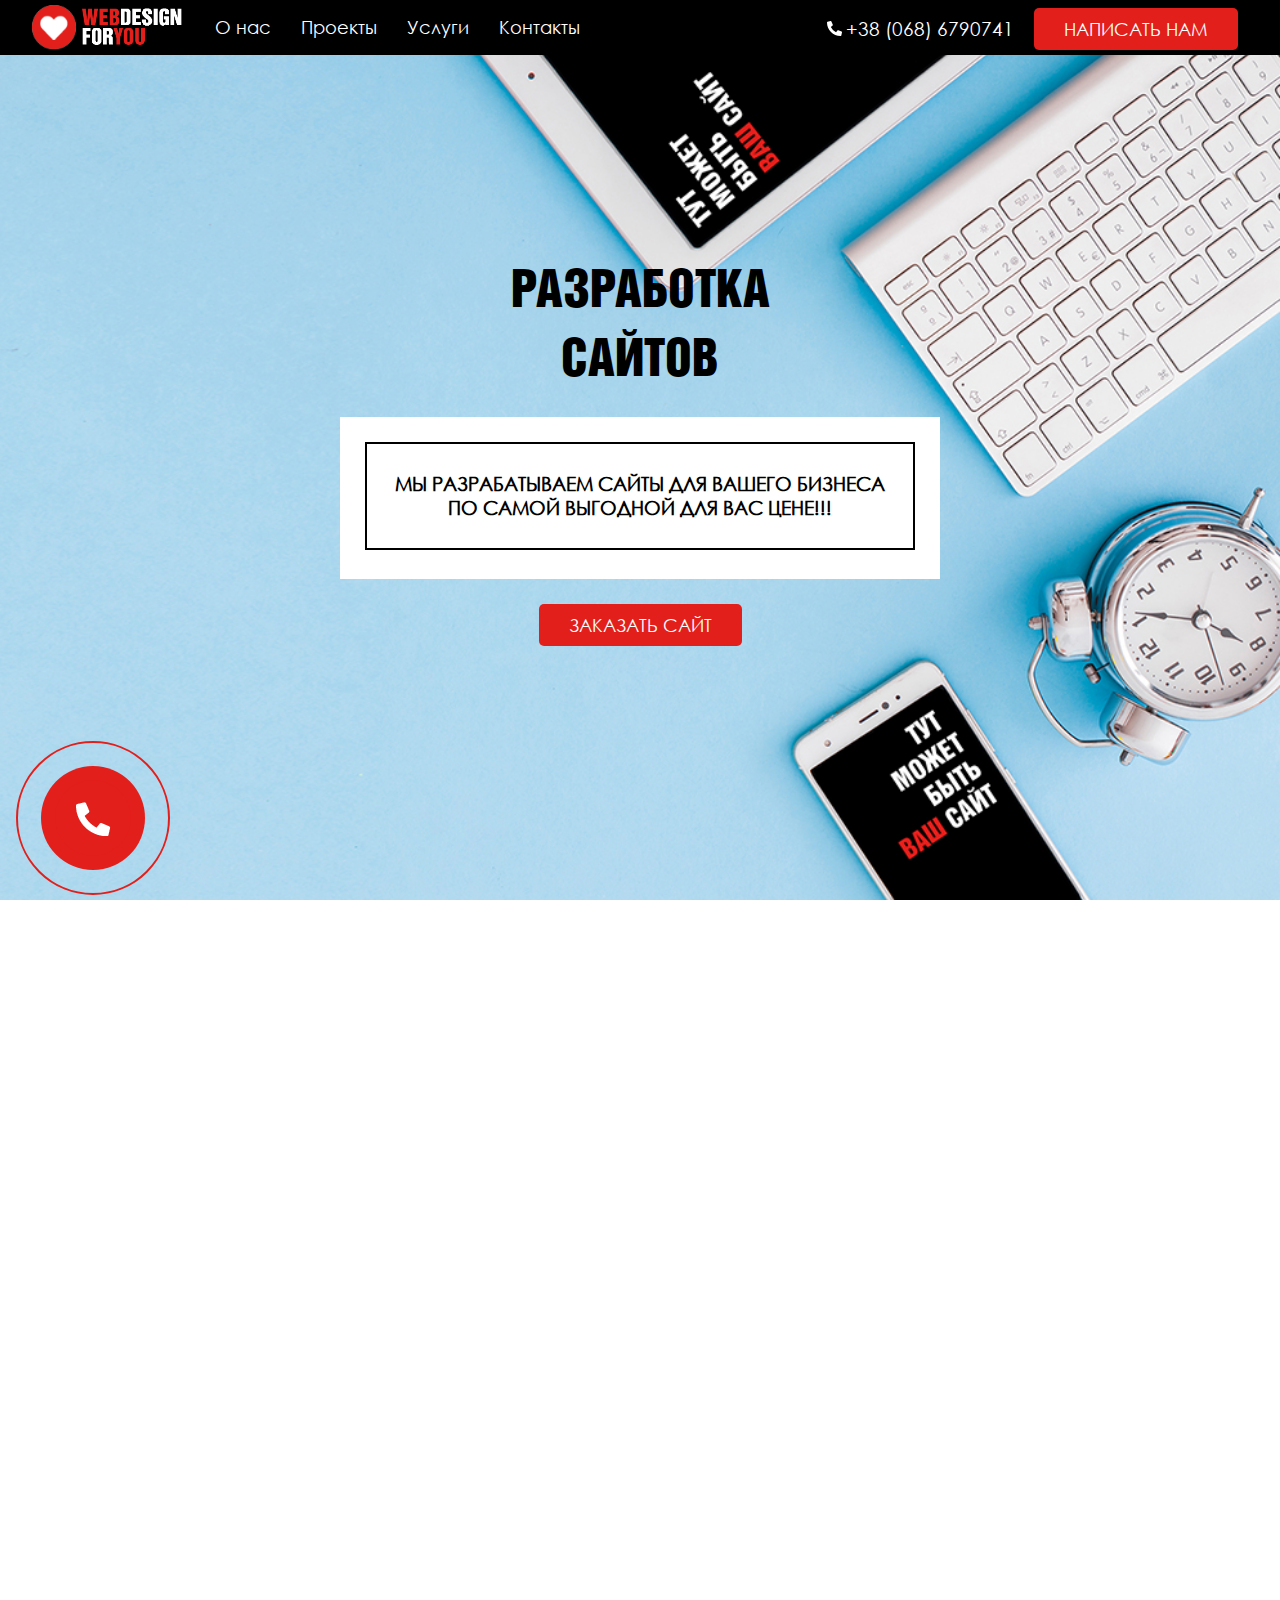
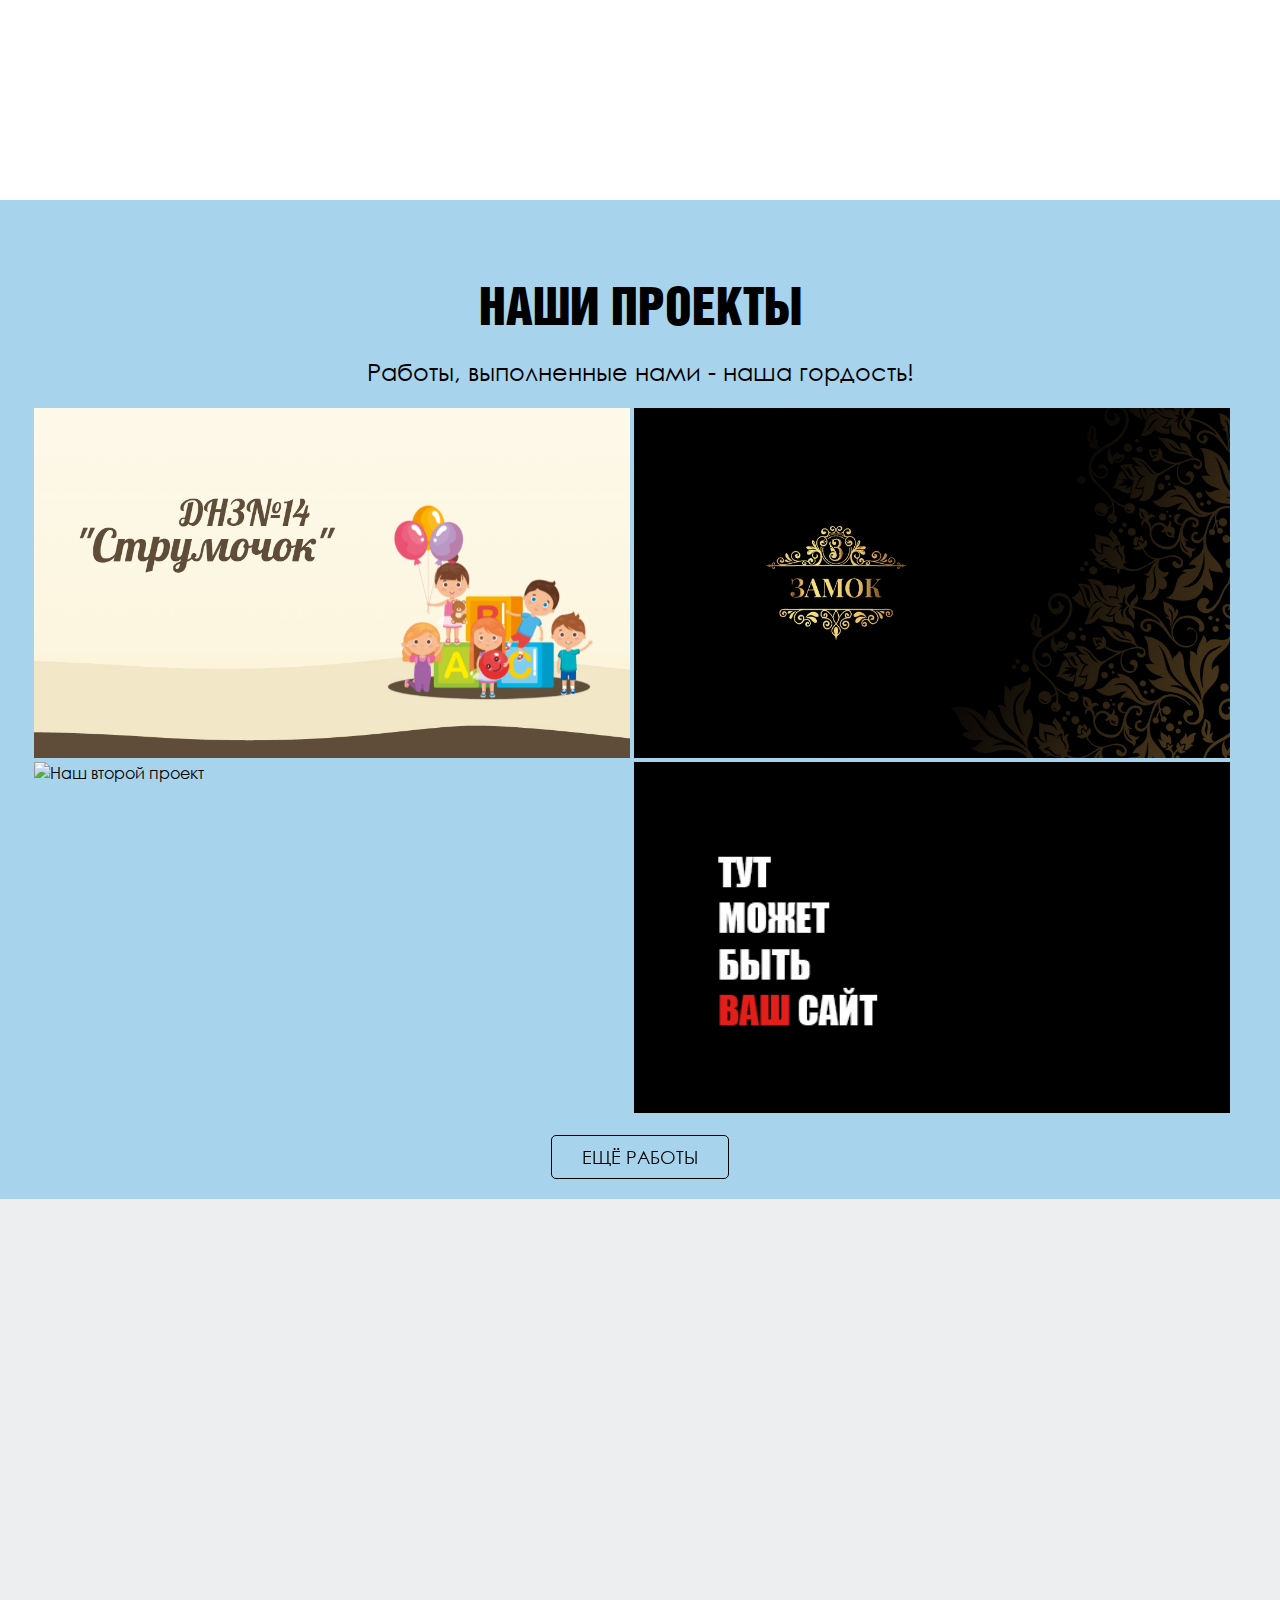
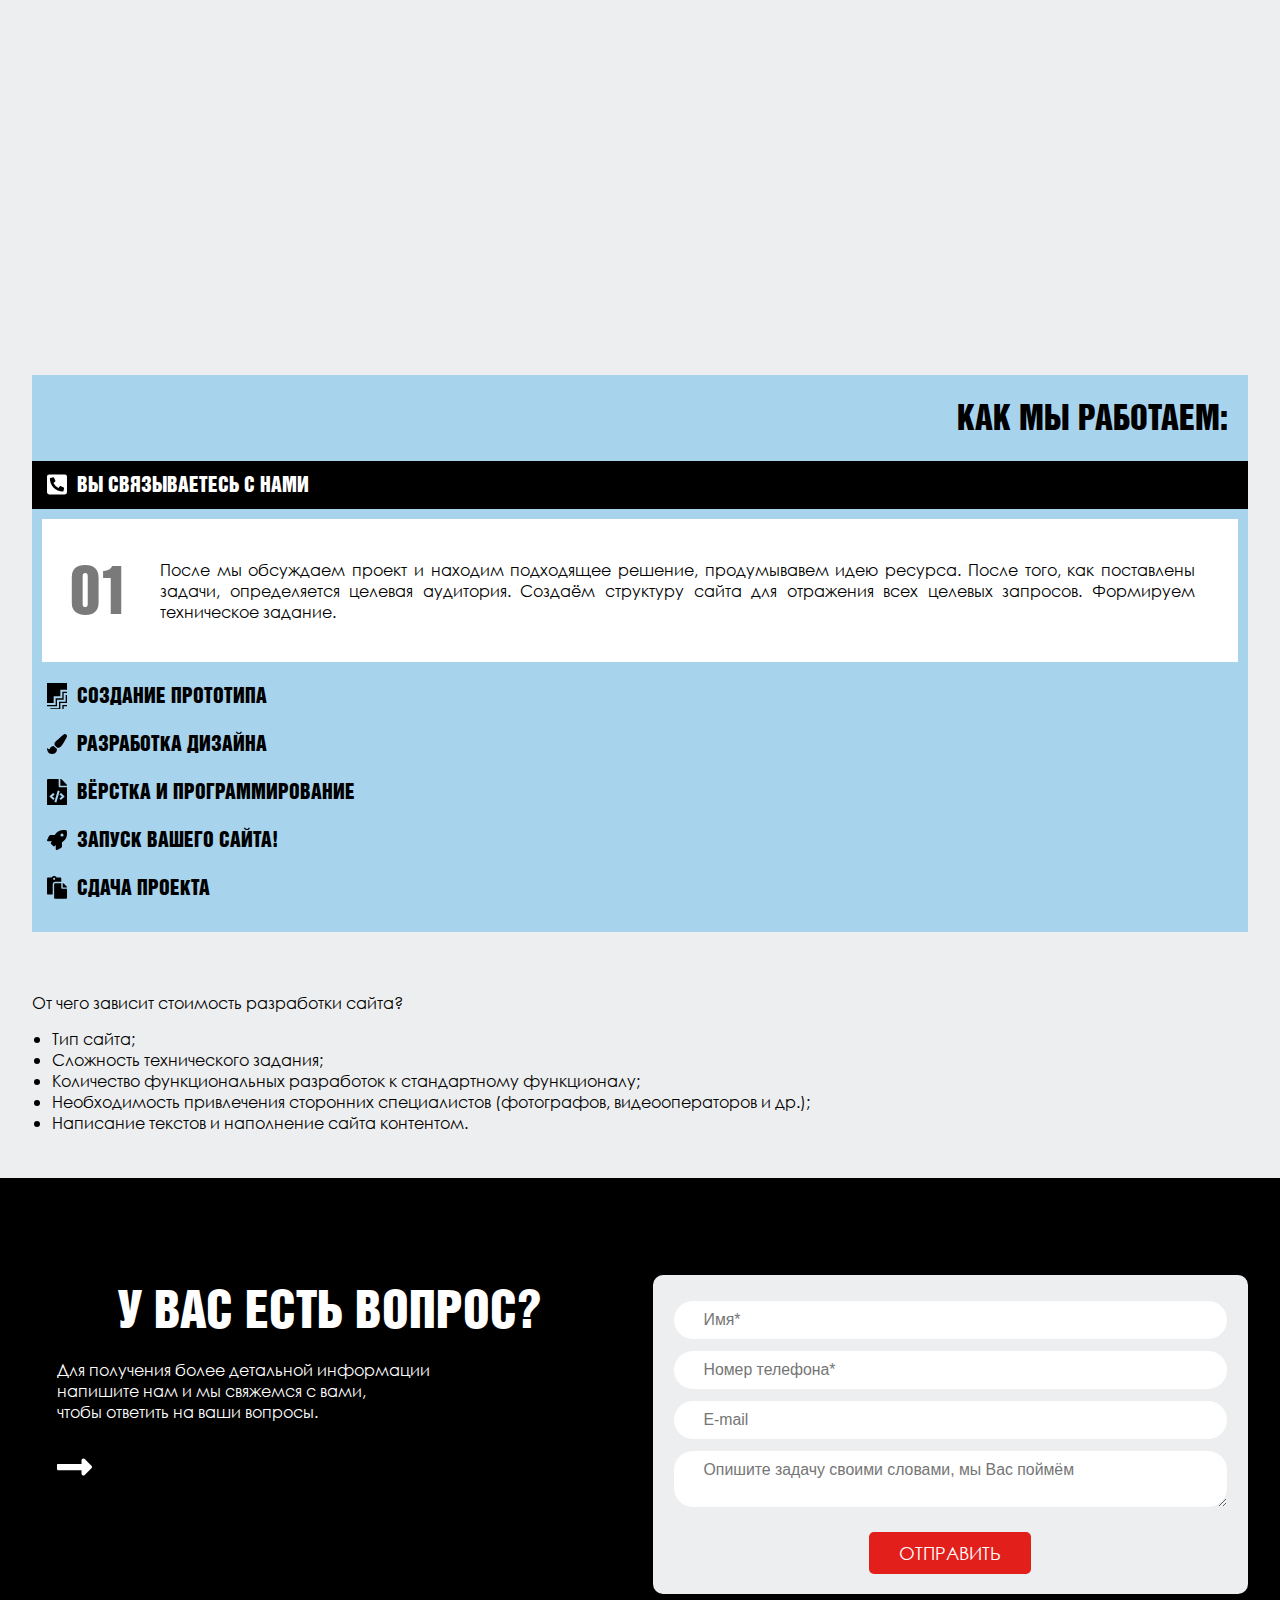
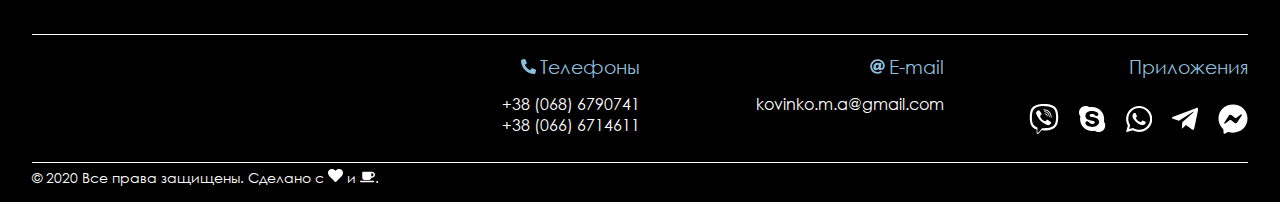
==== commit 56527b82: "Add files via upload" ====
--- a/index.html
+++ b/index.html
@@ -144,6 +144,10 @@
 							<div class="project">		
 								<a class="project-text" href="https://dragan-margarita.github.io/zamok_nmsk/" target="_blank">Сайт-визитка кафе "Замок"</a>
 								<img src="img/progect-02.jpg" alt="Наш первый проект">			
+							</div>
+							<div class="project">		
+								<a class="project-text" href="https://dragan-margarita.github.io/PORTFOLIO/" target="_blank">Сайт-портфолио графического дизайнера</a>
+								<img src="img/progect-04.jpg" alt="Наш второй проект">		
 							</div>
 							<div class="project">		
 								<a class="project-text" href="#" target="_blank">Это место создано для Вашего сайта-визитки</a>
@@ -338,8 +342,7 @@
 			</div>
 		</div>						
 	</div>
-	<script src="https://code.jquery.com/jquery-1.12.4.js"></script>
-	
+	<script src="https://code.jquery.com/jquery-1.12.4.js"></script>	
   	<script src="js/script.js"> </script>
 </body>
-</html>
+</html>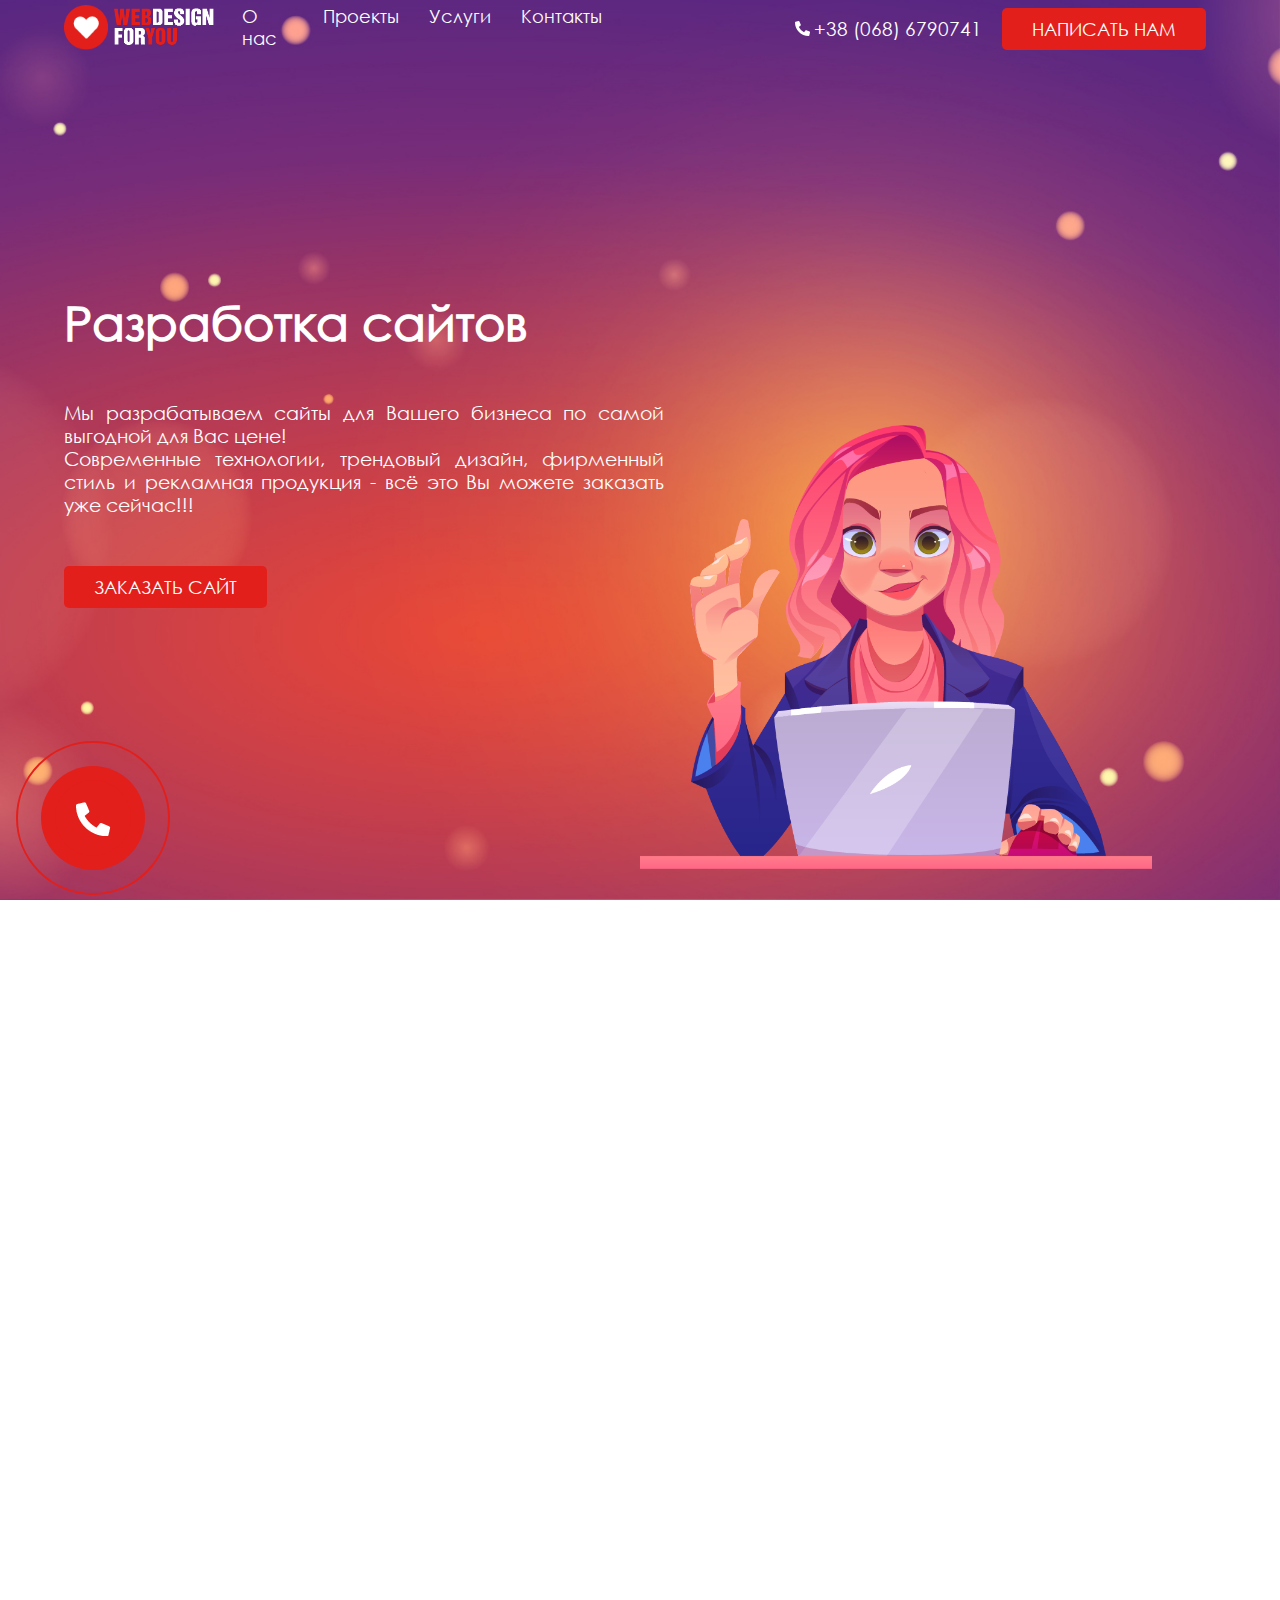
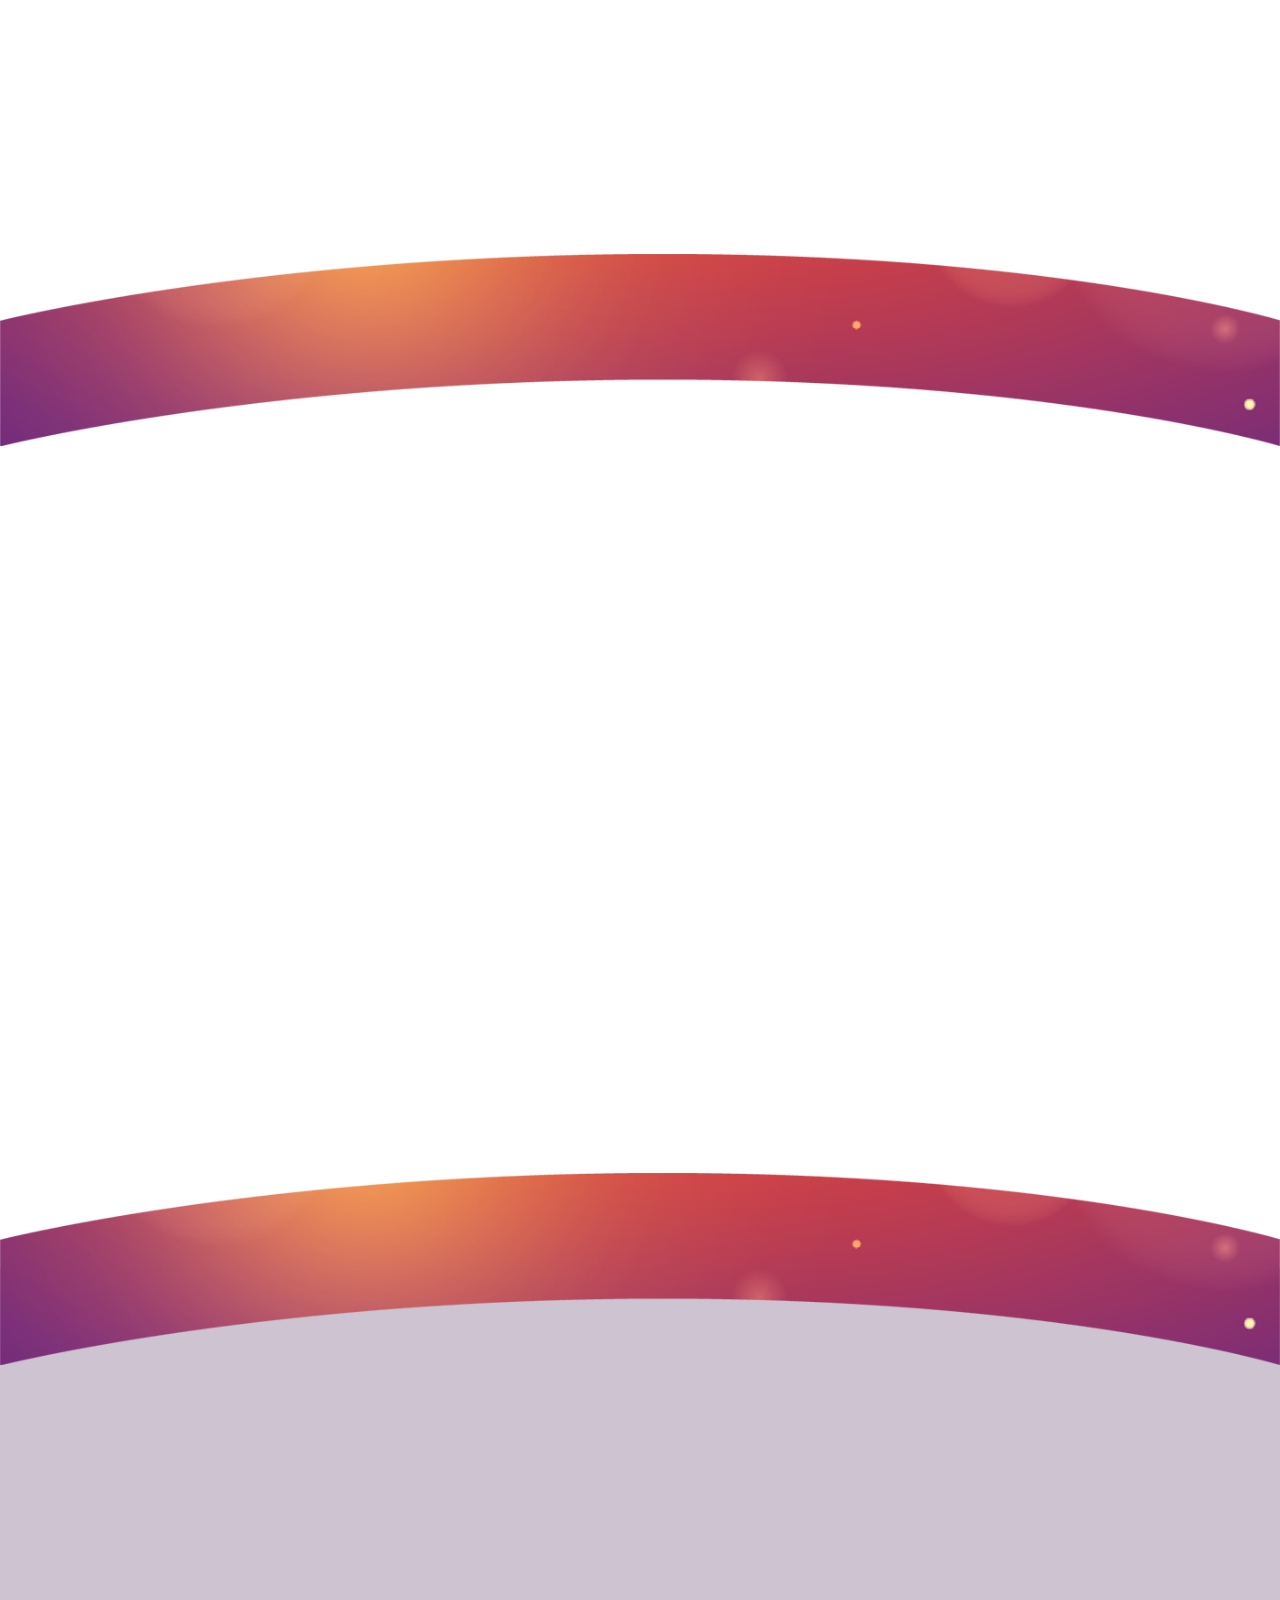
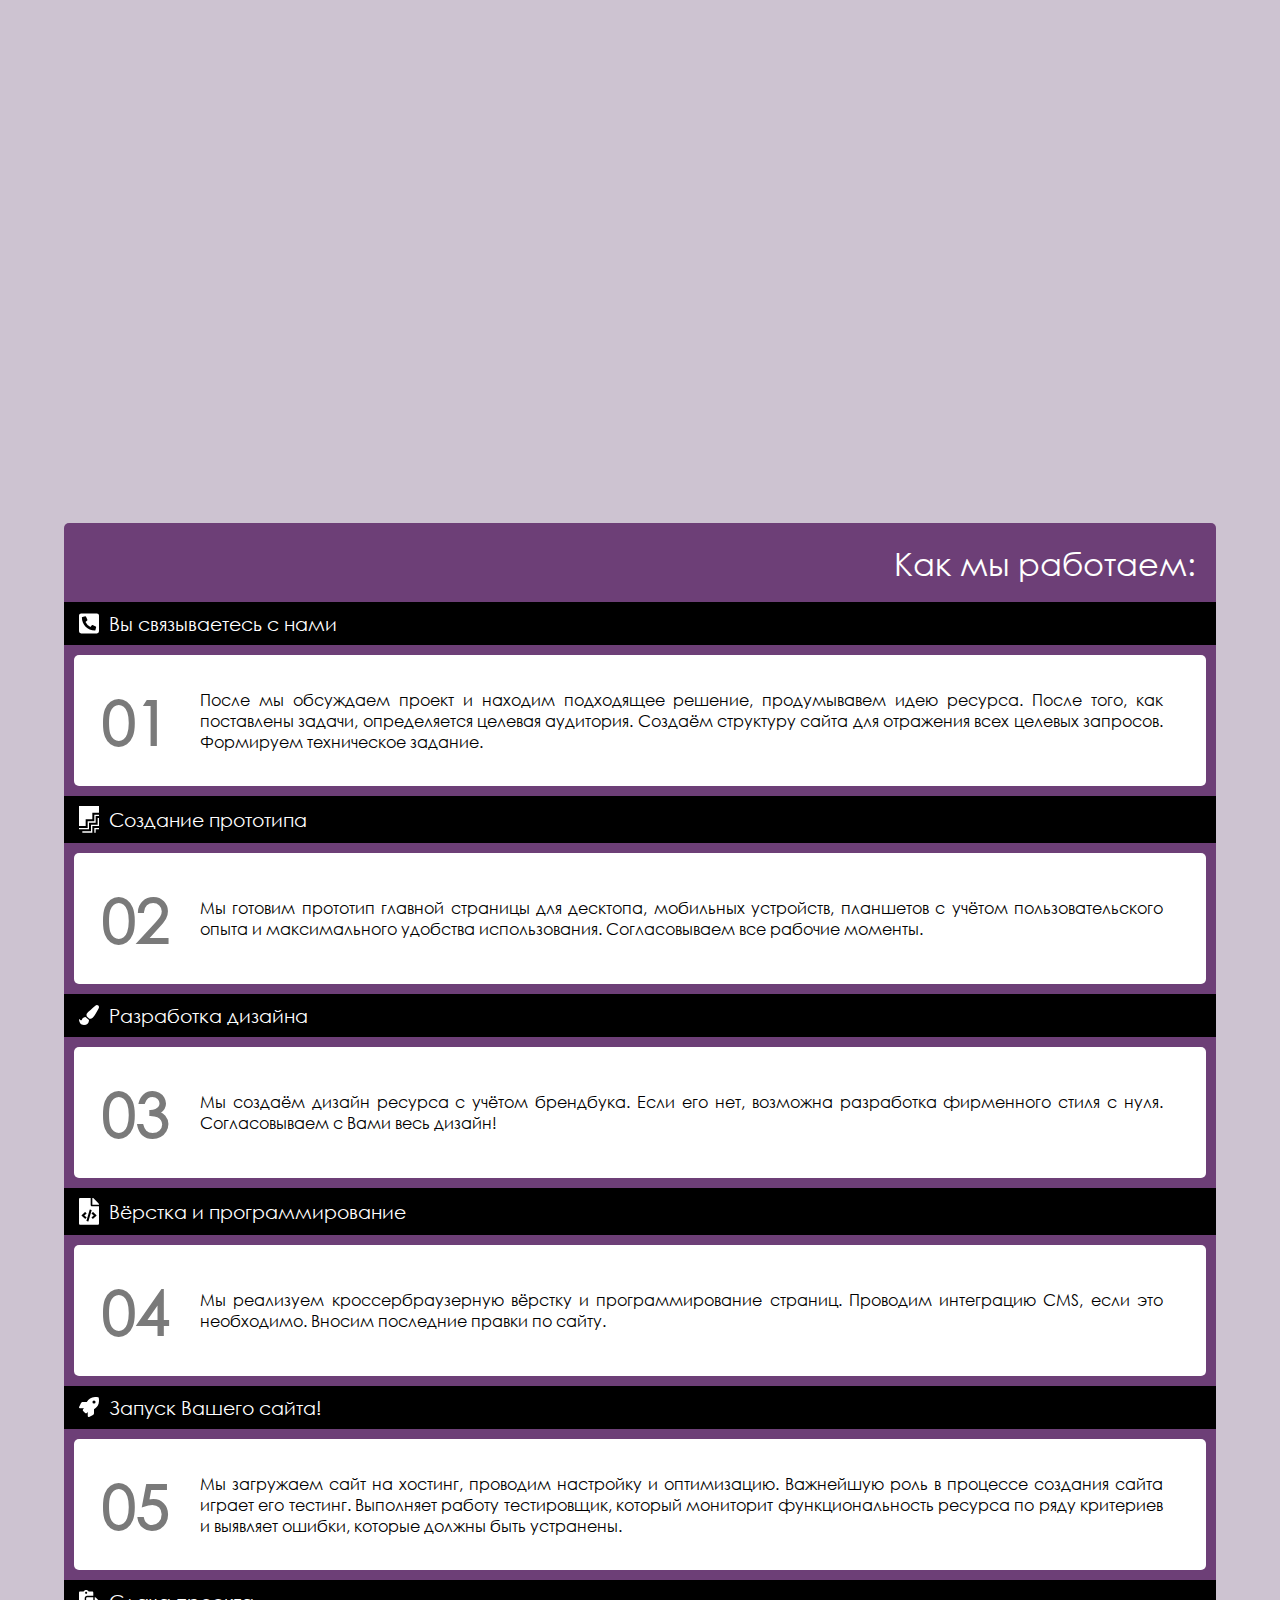
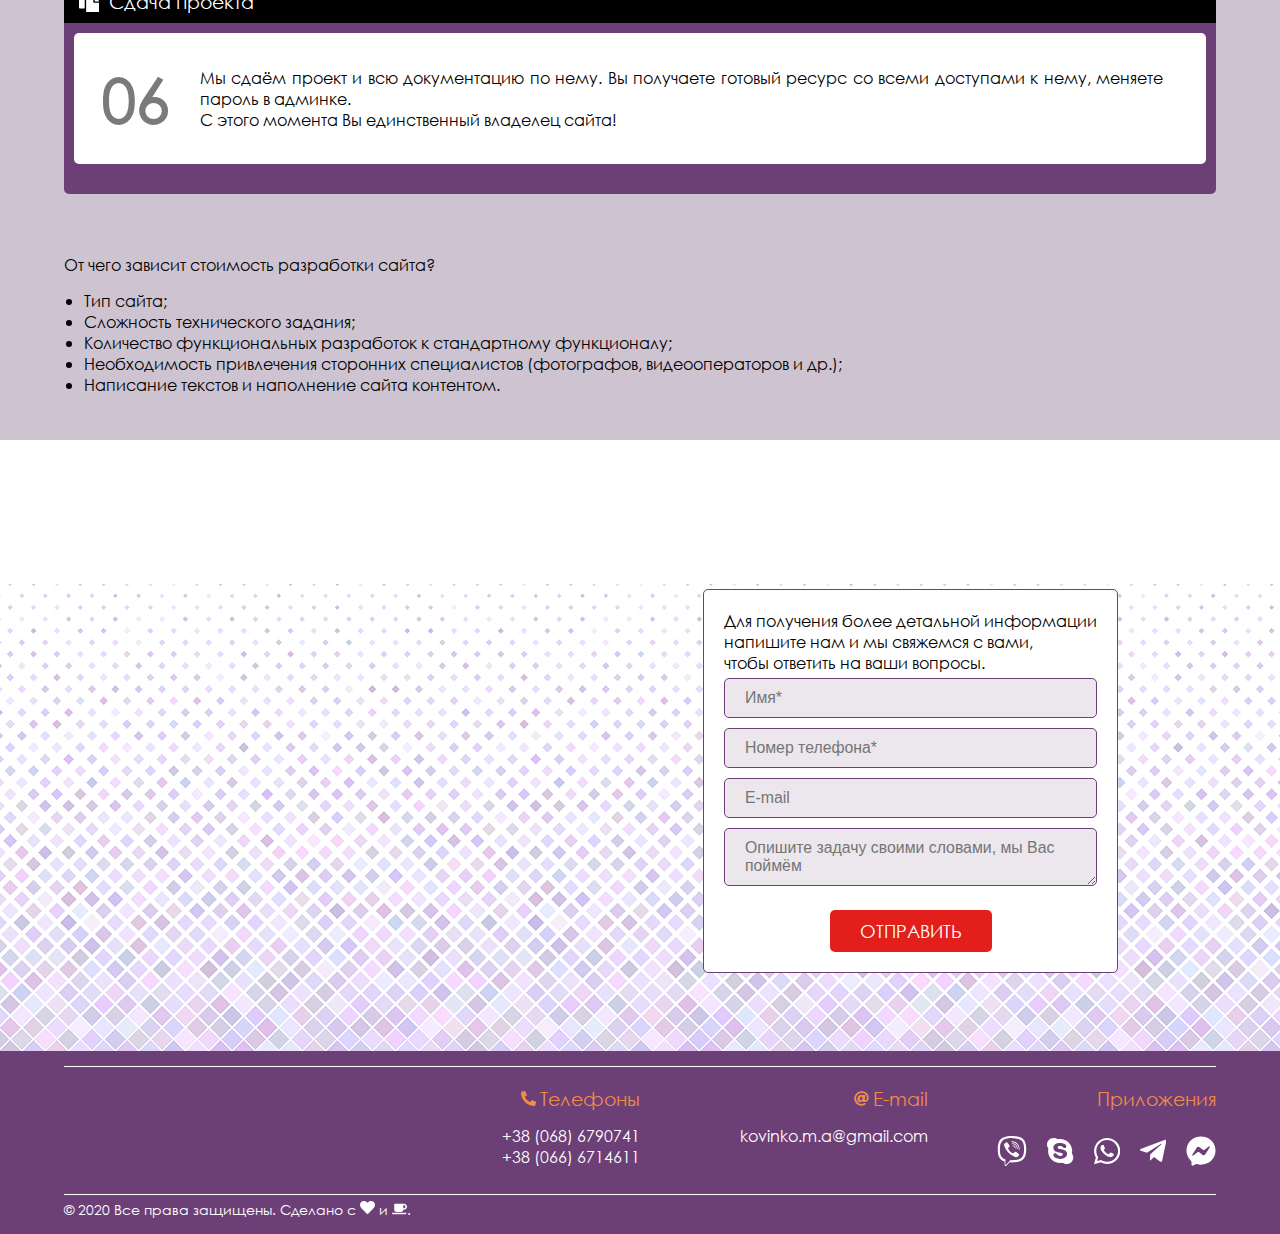
==== commit e635f7c6: "Add files via upload" ====
--- a/index.html
+++ b/index.html
@@ -18,7 +18,7 @@
 			<nav id="nav-menu" class="nav-menu">
 				<div class="logo-container">
 					<a href="#general">
-					<div class="logo-anim"><img src="img/logo_anim.gif" alt="logo"></div>
+					<div class="logo-anim"><img src="img/logo.png" alt="logo"></div>
 					<div class="logo-name"><img  src="img/logo_name.png" alt="logo name company"></div>
 					</a>
 				</div>
@@ -75,87 +75,102 @@
 		</div>						
 	</header>
 	<main>
-		<section class="general">
+		<section class="general" id="general">
 			<div class="container">
-				<div class="text-general" id="general">
-					<h1 class="_anim-items _anim-no-hide">Разработка<br>сайтов</h1>
+				<div class="text-general">
+					<h1 class="_anim-items _anim-no-hide">Разработка сайтов</h1>
 					<div class="vygoda _anim-items _anim-no-hide">
-						 <div class="frame effect-5"><div class="span">Мы разрабатываем сайты для Вашего бизнеса по самой выгодной для Вас цене!!!</div></div>
-					</div>
-					<div>
+						 <p>Мы разрабатываем сайты для Вашего бизнеса по самой выгодной для Вас цене!</p>
+						 <p>Современные технологии, трендовый дизайн, фирменный стиль и рекламная продукция - всё это Вы можете заказать уже сейчас!!!</p>
+					</div>
+					<div class="btn-main">
 						<a id="btn-zakaz" href="#popup" class=" btn popup-link _anim-items _anim-no-hide">Заказать сайт</a>
-					</div>				
+					</div>
+
+				</div>
+				<div id="general-img">
+				<img src="img/Margo.png" alt="">					
 				</div>
 			</div>			
 		</section>
 		<section class="about_us" id="about_us">
 			<div class="container">
-				<h2 class="_anim-items _anim-no-hide">Почему Вам стоит заказать сайт у нас?</h2>
-				<div class="text-about-us ">					
-					<p class="_anim-items _anim-no-hide">В наше время сайт - это  «must have» для любого рода деятельности, это основное средство информации. Если Вашего бизнеса нет в интернете, то у Вас нет бизнеса!<br>Наша цель - увеличить Вашу прибыль, расширив круг Ваших покупателей, клиентов и заказчиков. Для этого мы вместе создадим концепцию Вашего сайта на основе эффектного и эффективного дизайна и удобного интерфейса пользователя.</p>
-				</div>
-				<div class="cards">
-						<div class="card _anim-items _anim-no-hide">
-							<div class="card-img-conteiner">
-								<img class="card-img" src="img/design.gif" alt="design">		
-							</div>				
-							<div class="card-text">	
-									<h4>Современный дизайн</h4>				
-									<p>Каждый наш проект уникальный и неповторимый! Особое внимание уделяется разработке дизайна сайта. Дизайн - это не роскошь, а удобство. И прежде всего это удобство пользования для посетителей сайта. Мы больше 10 лет работаем в сфере дизайна.<br> Мы работаем на результат, а наш результат - довольные клиенты!</p>
-							</div>					
-						</div>
-						<div class="card _anim-items _anim-no-hide">
-							
+				<div class="about_us-text-img _anim-items _anim-no-hide">
+					<img src="img/about_us-img.png" alt="">
+				</div>
+				<div class="about_us-text">
+					<h2 class="_anim-items _anim-no-hide">Почему Вам стоит заказать сайт у нас?</h2>
+					<div class="text-about-us ">					
+						<p class="_anim-items _anim-no-hide">В наше время сайт - это  «must have» для любого рода деятельности, это основное средство информации. Если Вашего бизнеса нет в интернете, то у Вас нет бизнеса!<br>Наша цель - увеличить Вашу прибыль, расширив круг Ваших покупателей, клиентов и заказчиков. Для этого мы вместе создадим концепцию Вашего сайта на основе эффектного и эффективного дизайна и удобного интерфейса пользователя.</p>
+					</div>				
+					<div class="cards">
+							<div class="card _anim-items _anim-no-hide">		
 								<div class="card-img-conteiner">
-									<img class="card-img" src="img/adaptiv.gif" alt="responsive">		
-								</div>
-								
-							
-							<div class="card-text">	
-									<h4>Адаптивная вёрстка</h4>				
-									<p>Качество – один из главных принципов нашей работы. Самым ярким показателем качества является адаптивность Вашего сайта! Что это? Это возможность просматривать сайт на разных утройствах - на телефоне, лэптопе, ноутбуке и дисплее компьютера!<br>Абсолютно все посетители Вашего сайта с лёгкостью найдут необходимую информацию!</p>
-							</div>					
-						</div>
-						<div class="card _anim-items _anim-no-hide">
-							
+									<img class="card-img" src="img/design.png" alt="design">		
+								</div>
+								<div class="card-text">	
+										<h4>Современный дизайн</h4>				
+										<p>Каждый наш проект уникальный и неповторимый! Особое внимание уделяется разработке дизайна сайта. Дизайн - это не роскошь, а удобство. И прежде всего это удобство пользования для посетителей сайта. Мы больше 10 лет работаем в сфере дизайна.<br> Мы работаем на результат, а наш результат - довольные клиенты!</p>
+								</div>											
+							</div>
+							<div class="card _anim-items _anim-no-hide">		
 								<div class="card-img-conteiner">
-									<img class="card-img " src="img/money.gif" alt="money.png">		
-								</div>								
-							
-							<div class="card-text">	
-									<h4>Приятные расценки</h4>			
-									<p>Мы ценим своих клиентов! Наша работа доставляет нам удовольствие, поэтому мы можем похвастаться оптимальным соотношением цены и качества!!!<br> Мы поможем донести информацию о Вас до целевой аудитории! Хотите рассказать о товаре,услуге или компании??? Звоните прямо сейчас!</p>
-							</div>					
-						</div>
-
-				</div>
+									<img class="card-img" src="img/adaptiv.png" alt="design">		
+								</div>
+								<div class="card-text">	
+										<h4>Адаптивная вёрстка</h4>				
+										<p>Качество – один из главных принципов нашей работы. Самым ярким показателем качества является адаптивность Вашего сайта! Что это? Это возможность просматривать сайт на разных утройствах.<br>Абсолютно все посетители Вашего сайта с лёгкостью найдут необходимую информацию!</p>
+								</div>										
+							</div>
+							<div class="card _anim-items _anim-no-hide">		
+								<div class="card-img-conteiner">
+									<img class="card-img" src="img/price.png" alt="design">		
+								</div>
+								<div class="card-text">	
+										<h4>Приятные расценки</h4>			
+										<p>Мы ценим своих клиентов! Наша работа доставляет нам удовольствие, поэтому мы можем похвастаться оптимальным соотношением цены и качества!!!<br> Мы поможем донести информацию о Вас до целевой аудитории! Хотите рассказать о товаре,услуге или компании??? Звоните прямо сейчас!</p>
+								</div>										
+							</div>
+					</div>
+				</div>				
+			</div>
+			<div class="about_us-img">
+				<img src="img/bg-about-us.png" alt="">				
 			</div>
 		</section>
-		<section class="portfolio _anim-items _anim-no-hide" id="portfolio">			
-			<div class="container">
-				<h2 >Наши проекты</h2>
-				<h4 >Работы, выполненные нами - наша гордость!</h4>
-				<div class="text-portfolio">
-						<div class="projects">
-							<div class="project">		
-								<a class="project-text" href="https://strumochok-dnz-14.web.app/index.html" target="_blank">Сайт-визитка государственного детского сада</a>
-								<img src="img/progect-01.jpg" alt="Наш первый проект">			
-							</div>
-							<div class="project">		
-								<a class="project-text" href="https://dragan-margarita.github.io/zamok_nmsk/" target="_blank">Сайт-визитка кафе "Замок"</a>
-								<img src="img/progect-02.jpg" alt="Наш первый проект">			
-							</div>
-							<div class="project">		
-								<a class="project-text" href="https://dragan-margarita.github.io/PORTFOLIO/" target="_blank">Сайт-портфолио графического дизайнера</a>
-								<img src="img/progect-04.jpg" alt="Наш второй проект">		
-							</div>
-							<div class="project">		
-								<a class="project-text" href="#" target="_blank">Это место создано для Вашего сайта-визитки</a>
-								<img src="img/progect-03.jpg" alt="Наш второй проект">		
-							</div>
-						</div>
-					<div><a class="portfolio-btn btn">Ещё работы</a></div>
+		<section class="portfolio _anim-items _anim-no-hide" id="portfolio">	
+			<div class="container">	
+				<div class="text-portfolio-container">		
+					<h2 class="_anim-items _anim-no-hide">Наши проекты</h2>
+					<h4 class="_anim-items _anim-no-hide">Работы, выполненные нами - наша гордость!</h4>
+					<div class="text-portfolio _anim-items _anim-no-hide">
+							<div class="projects">
+								<div class="project">		
+									<a class="project-text" href="https://strumochok-dnz-14.web.app/index.html" target="_blank">Сайт-визитка государственного детского сада</a>
+									<img src="img/progect-01.jpg" alt="Наш первый проект">			
+								</div>
+								<div class="project">		
+									<a class="project-text" href="http://www.zamok-nmsk.dp.ua/" target="_blank">Сайт-визитка кафе "Замок"</a>
+									<img src="img/progect-02.jpg" alt="Наш второй проект">			
+								</div>
+								<div class="project">		
+									<a class="project-text" href="https://dragan-margarita.github.io/PORTFOLIO/" target="_blank">Сайт-портфолио графического дизайнера</a>
+									<img src="img/progect-04.jpg" alt="Наш третий проект">		
+								</div>
+								<div class="project">		
+									<a class="project-text" href="#" target="_blank">Это место создано для Вашего сайта-визитки</a>
+									<img src="img/progect-03.jpg" alt="Наш второй проект">		
+								</div>
+							</div>
+						<div><a class="portfolio-btn btn">Ещё работы</a></div>
+					</div>
+				</div>
+				<div class="portfolio-text-img _anim-items _anim-no-hide">
+					<img src="img/portfolio-text-img.png" alt="">
 				</div>				
+			</div>
+			<div class="portfolio-img">
+				<img src="img/portfolio-img.png" alt="">				
 			</div>
 		</section>		
 		<section class="services" id="services">
@@ -199,36 +214,36 @@
 								<div class="accordeon-text">После мы обсуждаем проект и находим подходящее решение, продумывавем идею ресурса. После того, как поставлены задачи, определяется целевая аудитория. Создаём структуру сайта для отражения всех целевых запросов. Формируем техническое задание.</div>
 							</div>		
 						</div>
-						<h4 class="accordeon-header"><svg xmlns="http://www.w3.org/2000/svg" aria-hidden="true" focusable="false" data-prefix="fab" data-icon="firstdraft" class="fa-firstdraft buzz-anim" role="img" viewBox="0 0 384 512"><path fill="currentColor" d="M384 192h-64v128H192v128H0v-25.6h166.4v-128h128v-128H384V192zm-25.6 38.4v128h-128v128H64V512h192V384h128V230.4h-25.6zm25.6 192h-89.6V512H320v-64h64v-25.6zM0 0v384h128V256h128V128h128V0H0z"/></svg>Создание прототипа</h4>
-						<div class="accordeon-content">
+						<h4 class="accordeon-header in"><svg xmlns="http://www.w3.org/2000/svg" aria-hidden="true" focusable="false" data-prefix="fab" data-icon="firstdraft" class="fa-firstdraft buzz-anim" role="img" viewBox="0 0 384 512"><path fill="currentColor" d="M384 192h-64v128H192v128H0v-25.6h166.4v-128h128v-128H384V192zm-25.6 38.4v128h-128v128H64V512h192V384h128V230.4h-25.6zm25.6 192h-89.6V512H320v-64h64v-25.6zM0 0v384h128V256h128V128h128V0H0z"/></svg>Создание прототипа</h4>
+						<div class="accordeon-content in">
 							<div class="accordeon-content-container">
 								<h3 class="accordeon-number">02</h3>
 								<div class="accordeon-text">Мы готовим прототип главной страницы для десктопа, мобильных устройств, планшетов с учётом пользовательского опыта и максимального удобства использования. Согласовываем все рабочие моменты.</div>
 							</div>		
 						</div>
-						<h4 class="accordeon-header"><svg xmlns="http://www.w3.org/2000/svg" aria-hidden="true" focusable="false" data-prefix="fas" data-icon="paint-brush" class="fa-paint-brush buzz-anim" role="img" viewBox="0 0 512 512"><path fill="currentColor" d="M167.02 309.34c-40.12 2.58-76.53 17.86-97.19 72.3-2.35 6.21-8 9.98-14.59 9.98-11.11 0-45.46-27.67-55.25-34.35C0 439.62 37.93 512 128 512c75.86 0 128-43.77 128-120.19 0-3.11-.65-6.08-.97-9.13l-88.01-73.34zM457.89 0c-15.16 0-29.37 6.71-40.21 16.45C213.27 199.05 192 203.34 192 257.09c0 13.7 3.25 26.76 8.73 38.7l63.82 53.18c7.21 1.8 14.64 3.03 22.39 3.03 62.11 0 98.11-45.47 211.16-256.46 7.38-14.35 13.9-29.85 13.9-45.99C512 20.64 486 0 457.89 0z"/></svg>Разработка дизайна</h4>
-						<div class="accordeon-content">
+						<h4 class="accordeon-header in"><svg xmlns="http://www.w3.org/2000/svg" aria-hidden="true" focusable="false" data-prefix="fas" data-icon="paint-brush" class="fa-paint-brush buzz-anim" role="img" viewBox="0 0 512 512"><path fill="currentColor" d="M167.02 309.34c-40.12 2.58-76.53 17.86-97.19 72.3-2.35 6.21-8 9.98-14.59 9.98-11.11 0-45.46-27.67-55.25-34.35C0 439.62 37.93 512 128 512c75.86 0 128-43.77 128-120.19 0-3.11-.65-6.08-.97-9.13l-88.01-73.34zM457.89 0c-15.16 0-29.37 6.71-40.21 16.45C213.27 199.05 192 203.34 192 257.09c0 13.7 3.25 26.76 8.73 38.7l63.82 53.18c7.21 1.8 14.64 3.03 22.39 3.03 62.11 0 98.11-45.47 211.16-256.46 7.38-14.35 13.9-29.85 13.9-45.99C512 20.64 486 0 457.89 0z"/></svg>Разработка дизайна</h4>
+						<div class="accordeon-content in">
 							<div class="accordeon-content-container">
 								<h3 class="accordeon-number">03</h3>
 								<div class="accordeon-text">Мы создаём  дизайн ресурса с учётом брендбука. Если его нет, возможна разработка фирменного стиля с нуля. Согласовываем с Вами весь дизайн! </div>
 							</div>	
 						</div>							
-						<h4 class="accordeon-header"><svg xmlns="http://www.w3.org/2000/svg" aria-hidden="true" focusable="false" data-prefix="fas" data-icon="file-code" class="fa-file-code buzz-anim" role="img" viewBox="0 0 384 512"><path fill="currentColor" d="M384 121.941V128H256V0h6.059c6.365 0 12.47 2.529 16.971 7.029l97.941 97.941A24.005 24.005 0 0 1 384 121.941zM248 160c-13.2 0-24-10.8-24-24V0H24C10.745 0 0 10.745 0 24v464c0 13.255 10.745 24 24 24h336c13.255 0 24-10.745 24-24V160H248zM123.206 400.505a5.4 5.4 0 0 1-7.633.246l-64.866-60.812a5.4 5.4 0 0 1 0-7.879l64.866-60.812a5.4 5.4 0 0 1 7.633.246l19.579 20.885a5.4 5.4 0 0 1-.372 7.747L101.65 336l40.763 35.874a5.4 5.4 0 0 1 .372 7.747l-19.579 20.884zm51.295 50.479l-27.453-7.97a5.402 5.402 0 0 1-3.681-6.692l61.44-211.626a5.402 5.402 0 0 1 6.692-3.681l27.452 7.97a5.4 5.4 0 0 1 3.68 6.692l-61.44 211.626a5.397 5.397 0 0 1-6.69 3.681zm160.792-111.045l-64.866 60.812a5.4 5.4 0 0 1-7.633-.246l-19.58-20.885a5.4 5.4 0 0 1 .372-7.747L284.35 336l-40.763-35.874a5.4 5.4 0 0 1-.372-7.747l19.58-20.885a5.4 5.4 0 0 1 7.633-.246l64.866 60.812a5.4 5.4 0 0 1-.001 7.879z"/></svg>Вёрстка и программирование</h4>
-						<div class="accordeon-content">
+						<h4 class="accordeon-header in"><svg xmlns="http://www.w3.org/2000/svg" aria-hidden="true" focusable="false" data-prefix="fas" data-icon="file-code" class="fa-file-code buzz-anim" role="img" viewBox="0 0 384 512"><path fill="currentColor" d="M384 121.941V128H256V0h6.059c6.365 0 12.47 2.529 16.971 7.029l97.941 97.941A24.005 24.005 0 0 1 384 121.941zM248 160c-13.2 0-24-10.8-24-24V0H24C10.745 0 0 10.745 0 24v464c0 13.255 10.745 24 24 24h336c13.255 0 24-10.745 24-24V160H248zM123.206 400.505a5.4 5.4 0 0 1-7.633.246l-64.866-60.812a5.4 5.4 0 0 1 0-7.879l64.866-60.812a5.4 5.4 0 0 1 7.633.246l19.579 20.885a5.4 5.4 0 0 1-.372 7.747L101.65 336l40.763 35.874a5.4 5.4 0 0 1 .372 7.747l-19.579 20.884zm51.295 50.479l-27.453-7.97a5.402 5.402 0 0 1-3.681-6.692l61.44-211.626a5.402 5.402 0 0 1 6.692-3.681l27.452 7.97a5.4 5.4 0 0 1 3.68 6.692l-61.44 211.626a5.397 5.397 0 0 1-6.69 3.681zm160.792-111.045l-64.866 60.812a5.4 5.4 0 0 1-7.633-.246l-19.58-20.885a5.4 5.4 0 0 1 .372-7.747L284.35 336l-40.763-35.874a5.4 5.4 0 0 1-.372-7.747l19.58-20.885a5.4 5.4 0 0 1 7.633-.246l64.866 60.812a5.4 5.4 0 0 1-.001 7.879z"/></svg>Вёрстка и программирование</h4>
+						<div class="accordeon-content in">
 							<div class="accordeon-content-container">
 								<h3 class="accordeon-number">04</h3>
 								<div class="accordeon-text">Мы реализуем кроссербраузерную вёрстку и программирование страниц. Проводим интеграцию CMS, если это необходимо. Вносим последние правки по сайту.</div>
 							</div>	
 						</div>	
-						<h4 class="accordeon-header"><svg xmlns="http://www.w3.org/2000/svg" aria-hidden="true" focusable="false" data-prefix="fas" data-icon="rocket" class="fa-rocket buzz-anim" role="img" viewBox="0 0 512 512"><path fill="currentColor" d="M505.12019,19.09375c-1.18945-5.53125-6.65819-11-12.207-12.1875C460.716,0,435.507,0,410.40747,0,307.17523,0,245.26909,55.20312,199.05238,128H94.83772c-16.34763.01562-35.55658,11.875-42.88664,26.48438L2.51562,253.29688A28.4,28.4,0,0,0,0,264a24.00867,24.00867,0,0,0,24.00582,24H127.81618l-22.47457,22.46875c-11.36521,11.36133-12.99607,32.25781,0,45.25L156.24582,406.625c11.15623,11.1875,32.15619,13.15625,45.27726,0l22.47457-22.46875V488a24.00867,24.00867,0,0,0,24.00581,24,28.55934,28.55934,0,0,0,10.707-2.51562l98.72834-49.39063c14.62888-7.29687,26.50776-26.5,26.50776-42.85937V312.79688c72.59753-46.3125,128.03493-108.40626,128.03493-211.09376C512.07526,76.5,512.07526,51.29688,505.12019,19.09375ZM384.04033,168A40,40,0,1,1,424.05,128,40.02322,40.02322,0,0,1,384.04033,168Z"/></svg>Запуск Вашего сайта!</h4>
-						<div class="accordeon-content">
+						<h4 class="accordeon-header in"><svg xmlns="http://www.w3.org/2000/svg" aria-hidden="true" focusable="false" data-prefix="fas" data-icon="rocket" class="fa-rocket buzz-anim" role="img" viewBox="0 0 512 512"><path fill="currentColor" d="M505.12019,19.09375c-1.18945-5.53125-6.65819-11-12.207-12.1875C460.716,0,435.507,0,410.40747,0,307.17523,0,245.26909,55.20312,199.05238,128H94.83772c-16.34763.01562-35.55658,11.875-42.88664,26.48438L2.51562,253.29688A28.4,28.4,0,0,0,0,264a24.00867,24.00867,0,0,0,24.00582,24H127.81618l-22.47457,22.46875c-11.36521,11.36133-12.99607,32.25781,0,45.25L156.24582,406.625c11.15623,11.1875,32.15619,13.15625,45.27726,0l22.47457-22.46875V488a24.00867,24.00867,0,0,0,24.00581,24,28.55934,28.55934,0,0,0,10.707-2.51562l98.72834-49.39063c14.62888-7.29687,26.50776-26.5,26.50776-42.85937V312.79688c72.59753-46.3125,128.03493-108.40626,128.03493-211.09376C512.07526,76.5,512.07526,51.29688,505.12019,19.09375ZM384.04033,168A40,40,0,1,1,424.05,128,40.02322,40.02322,0,0,1,384.04033,168Z"/></svg>Запуск Вашего сайта!</h4>
+						<div class="accordeon-content in">
 							<div class="accordeon-content-container">
 								<h3 class="accordeon-number">05</h3>
 								<div class="accordeon-text">Мы загружаем сайт на хостинг, проводим настройку и оптимизацию. Важнейшую роль в процессе создания сайта играет его тестинг. Выполняет работу тестировщик, который мониторит функциональность ресурса по ряду критериев и выявляет ошибки, которые должны быть устранены.</div>
 							</div>	
 						</div>						
-						<h4 class="accordeon-header"><svg xmlns="http://www.w3.org/2000/svg" aria-hidden="true" focusable="false" data-prefix="fas" data-icon="paste" class="fa-paste buzz-anim" role="img" viewBox="0 0 448 512"><path fill="currentColor" d="M128 184c0-30.879 25.122-56 56-56h136V56c0-13.255-10.745-24-24-24h-80.61C204.306 12.89 183.637 0 160 0s-44.306 12.89-55.39 32H24C10.745 32 0 42.745 0 56v336c0 13.255 10.745 24 24 24h104V184zm32-144c13.255 0 24 10.745 24 24s-10.745 24-24 24-24-10.745-24-24 10.745-24 24-24zm184 248h104v200c0 13.255-10.745 24-24 24H184c-13.255 0-24-10.745-24-24V184c0-13.255 10.745-24 24-24h136v104c0 13.2 10.8 24 24 24zm104-38.059V256h-96v-96h6.059a24 24 0 0 1 16.97 7.029l65.941 65.941a24.002 24.002 0 0 1 7.03 16.971z"/></svg>Сдача проекта</h4>
-						<div class="accordeon-content">
+						<h4 class="accordeon-header in"><svg xmlns="http://www.w3.org/2000/svg" aria-hidden="true" focusable="false" data-prefix="fas" data-icon="paste" class="fa-paste buzz-anim" role="img" viewBox="0 0 448 512"><path fill="currentColor" d="M128 184c0-30.879 25.122-56 56-56h136V56c0-13.255-10.745-24-24-24h-80.61C204.306 12.89 183.637 0 160 0s-44.306 12.89-55.39 32H24C10.745 32 0 42.745 0 56v336c0 13.255 10.745 24 24 24h104V184zm32-144c13.255 0 24 10.745 24 24s-10.745 24-24 24-24-10.745-24-24 10.745-24 24-24zm184 248h104v200c0 13.255-10.745 24-24 24H184c-13.255 0-24-10.745-24-24V184c0-13.255 10.745-24 24-24h136v104c0 13.2 10.8 24 24 24zm104-38.059V256h-96v-96h6.059a24 24 0 0 1 16.97 7.029l65.941 65.941a24.002 24.002 0 0 1 7.03 16.971z"/></svg>Сдача проекта</h4>
+						<div class="accordeon-content in">
 							<div class="accordeon-content-container">
 								<h3 class="accordeon-number">06</h3>
 								<div class="accordeon-text">Мы сдаём проект и всю документацию по нему. Вы получаете готовый ресурс со всеми доступами к нему, меняете пароль в админке.<br> С этого момента Вы единственный владелец сайта!</div>
@@ -248,29 +263,28 @@
 				</div>							
 			</div>			
 		</section>		
-		<section id="feedback">		
+		<section id="feedback">				
 			<div class="container">	
-				<div class="feedback-container">
-					<div class="feedback-text-container">
-								<h2>У вас есть вопрос?</h2>
+					<div class="feedback-text-img _anim-items _anim-no-hide">
+							<img src="img/feedback-text-img.png" alt="">					
+					</div>	
+					<div  class="feedback-form-container-wrapper">	
+						<div class="feedback-form-container">
 								<p>Для получения более детальной информации<br> напишите нам и мы свяжемся с вами,<br> чтобы ответить на ваши вопросы.</p>
-								<div><svg xmlns="http://www.w3.org/2000/svg" aria-hidden="true" focusable="false" data-prefix="fas" data-icon="long-arrow-alt-right" class="fa-long-arrow-alt-right" role="img" viewBox="0 0 448 512"><path fill="currentColor" d="M313.941 216H12c-6.627 0-12 5.373-12 12v56c0 6.627 5.373 12 12 12h301.941v46.059c0 21.382 25.851 32.09 40.971 16.971l86.059-86.059c9.373-9.373 9.373-24.569 0-33.941l-86.059-86.059c-15.119-15.119-40.971-4.411-40.971 16.971V216z"/></svg></div>					
-					</div>				
-					<div class="feedback-form-container">
-							<form class="feedback-form" action="https://formspree.io/f/xrgooqbr"  method="POST">
-								<div><input type="name" placeholder="Имя*" name="name" class="required"></div>
-								<div><input type="tel" placeholder="Номер телефона*" name="phone" class="required"></div>
-								<div><input type="email" placeholder="E-mail" name="email"></div>
-								<div><textarea class="form-textarea" name="message" placeholder="Опишите задачу своими словами, мы Вас поймём"></textarea></div>
-								<div class="btn-submit-container"><button type="submit" class="btn-submit" value="Отправить" >Отправить</button></div>
-							</form>
-					</div>
-				</div>					
+								<form class="feedback-form" action="https://formspree.io/f/xrgooqbr"  method="POST">
+									<div><input type="name" placeholder="Имя*" name="name" class="required"></div>
+									<div><input type="tel" placeholder="Номер телефона*" name="phone" class="required"></div>
+									<div><input type="email" placeholder="E-mail" name="email"></div>
+									<div><textarea class="form-textarea" name="message" placeholder="Опишите задачу своими словами, мы Вас поймём"></textarea></div>
+									<div class="btn-submit-container"><button type="submit" class="btn-submit" value="Отправить" >Отправить</button></div>
+								</form>
+						</div>
+					</div>									
 			</div>
 		</section>
 	</main>
 	<footer>
-		<div class="container" id="contacts">			
+		<div class="container" id="contacts">
 			<div class="contacts">
 				<div class="telephones">
 					<p class="contacts-title"><svg xmlns="http://www.w3.org/2000/svg" aria-hidden="true" focusable="false" data-prefix="fas" data-icon="phone-alt" class="fa-phone-alt" role="img" viewBox="0 0 512 512"><path fill="currentColor" d="M497.39 361.8l-112-48a24 24 0 0 0-28 6.9l-49.6 60.6A370.66 370.66 0 0 1 130.6 204.11l60.6-49.6a23.94 23.94 0 0 0 6.9-28l-48-112A24.16 24.16 0 0 0 122.6.61l-104 24A24 24 0 0 0 0 48c0 256.5 207.9 464 464 464a24 24 0 0 0 23.4-18.6l24-104a24.29 24.29 0 0 0-14.01-27.6z"/></svg>Телефоны</p>
@@ -311,9 +325,7 @@
 		<div class="popup__body">
 			<div class="popup__content">
 				<a href="#nav-menu" class="popup__close close-popup"><span></span></a>
-				<div class="animation">
-					<img src="img/logo_og.gif" alt="logo amimation">
-				</div>
+				
 				<div class="popup__title">Оставьте свои данные<br> 
 				и мы Вам перезвоним</div>
 				<form class="popup__form" action="https://formspree.io/f/xrgooqbr"  method="POST">	
@@ -329,10 +341,7 @@
 	<div id="popup-2" class="popup">		
 		<div class="popup__body">
 			<div class="popup__content">				
-				<a href="#nav-menu" class="popup__close close-popup"><span></span></a>
-				<div class="popup-image-container">					
-					<h3 class="popup-image-text">Заказать обратный звонок</h3>
-				</div>
+				<a href="#nav-menu" class="popup__close close-popup"><span></span></a>				
 				<div class="popup__title">Есть вопросы???<br>Оставьте свой номер и мы Вам перезвоним!!!</div>			
 				<form class="popup-2__form" action="https://formspree.io/f/xrgooqbr"  method="POST">	
 							<div><input type="name" placeholder="Имя*" name="name" class="required"></div>
--- a/css/style.css
+++ b/css/style.css
@@ -1,10 +1,6 @@
 @font-face{
 	font-family: 'Century Gothic';
 	src: url(../fonts/GOTHIC.TTF);
-}
-@font-face{
-	font-family: 'Impact';
-	src: url(../fonts/18569.ttf);	
 }
 html{
 	scroll-behavior: smooth;
@@ -24,13 +20,7 @@
 @media (max-width: 1200px){
 	body{font-size: 80%;}
 }
-header{
-	background-color: black;
-	position: fixed;
-	width: 100vw;
-	height: 55px;	
-	z-index: 2;
-}
+
 section{		
 	min-height:100vh;
 	padding-top: 8vh;    
@@ -38,9 +28,13 @@
 @media (max-width: 768px){
 	section{padding-top: 12vh;}
 }	
-h1,h2,h4{
-	font-family: 'Impact';
-	text-transform:uppercase;
+h1{
+	color: white;
+	font-size: 60px;
+	font-weight: 900;
+
+}
+h1,h2,h4{	
 	transition:all 1.5s ease;
 }
 h1._anim-items,h2._anim-items,h4._anim-items{
@@ -62,14 +56,12 @@
 @media (max-width: 768px){
 	h2{font-size: 2em;}
 }	
-h3{ font-family: 'Impact';
-	text-transform:uppercase;
-	font-size: 3.8em;
+h3{ font-size: 3.8em;
+	font-weight: 800;
 	color: #7a7a7a;
 	text-align: center;
 }
-h4{	font-size: 1.5em;
-}
+h4{	font-size: 1.5em;}
 a{
 	text-decoration: none;
 	color: inherit;
@@ -96,16 +88,16 @@
 }
 @keyframes sbs-anim-rec{
 	0% {
-    -moz-box-shadow: 0 0 0 0 rgba(0,0,0, 0.4);
-    box-shadow: 0 0 0 0 rgba(0,0,0, 0.4);
+    -moz-box-shadow: 0 0 0 0 rgba(239,140,72, 0.4);
+    box-shadow: 0 0 0 0 rgba(239,140,72, 0.4);
   }
   70% {
-      -moz-box-shadow: 0 0 0 10px rgba(0,0,0, 0);
-      box-shadow: 0 0 0 10px rgba(0,0,0, 0);
+      -moz-box-shadow: 0 0 0 10px rgba(239,140,72, 0);
+      box-shadow: 0 0 0 10px rgba(239,140,72, 0);
   }
   100% {
-      -moz-box-shadow: 0 0 0 0 rgba(0,0,0, 0);
-      box-shadow: 0 0 0 0 rgba(0,0,0, 0);
+      -moz-box-shadow: 0 0 0 0 rgba(239,140,72, 0);
+      box-shadow: 0 0 0 0 rgba(239,140,72, 0);
   }
 }
 button:hover, .btn:hover{
@@ -114,29 +106,48 @@
 }
 input,textarea{
 	width: 100%;
-	border-radius: 20px;
-	border:1px solid #edeeef;
+	border: 1px solid #6d3f77;
+	border-radius:5px;	
 	margin:5px 0;
-	padding: 10px 30px;
+	padding: 10px 20px;
 	outline: none;
+	background: rgba(205,195,209,.4);
 }
 i{
 	padding-right: 5px;
 	font-size: 80%;
 }
 footer{
-	background-color:black;
+	background: #6d3f77;
 	color:white;
 	padding:10px 0;
 }
 .container{
-	max-width: 1800px;
+	max-width: 1600px;
 	margin:0 auto;
 }
-@media (max-width: 1850px){
-	.container{max-width: 95vw;}
+@media (max-width: 1650px){
+	.container{max-width:90vw;}
 }
 /*MENU*/
+header{
+	background-color:transparent;	
+	position: absolute;	
+	width: 100vw;
+	height: 55px;	
+	z-index: 2; 
+	transition:	all 1s ease;
+}
+.header_fixed{
+	animation: fixedMenu 1s;
+	position: fixed;
+	background-color:#6d3f77;
+}
+@keyframes fixedMenu {
+	0%{height: 0;}
+	50%{height: 65px;}
+	100%{height: 55px;}
+} 
 .nav-menu{
 	display: flex;	
 	flex-flow: row nowrap;
@@ -182,7 +193,7 @@
 	transition:	all 0.3s ease;
 }
 .phone:hover{
-	color: #8dbedb;
+	color: #ef8c48;
 }
 .question{	
 	display: block;
@@ -322,7 +333,7 @@
 	}		
 	.menu{
 		position: fixed;		
-		background-color:rgba(0, 0, 0, 0.9);
+		background-color:rgba(109, 63, 119, 0.9);
 		top:55px;
 		width: 100%;
 		right: -100%;		
@@ -391,114 +402,44 @@
 
 /*SECTION GENERAL*/
 .general{
-	background-image: url(../img/background_section_general.jpg);	 
+	background-image: url("../img/background_section_general_2.jpg");	
 	background-position: right;
     background-repeat: no-repeat;
     background-size: cover;
     padding-top: 0;  
     position: relative;
-	z-index:1; 
+	z-index:1; 	
 	display: flex;
 	align-items: center;
 }
-#general{
-	display: flex;
-	align-items: center;
-}
-.text-general{
-	display: flex;
-	align-items: center;
+.general .container{
+	width: 100%;
+}
+.text-general{	
+	display: flex;
 	flex-direction: column;
-	text-align: center;
-	/*padding-top:30vh;*/
+	justify-content: flex-start;	
+}
+#general-img{
+	position: absolute;
+    max-width: 650px;
+    width: 40%;
+    right: 10vw;
+    bottom: 3vh;
 }
 .vygoda{
-	display: inline-block;
+	color: white;	
 	max-width: 600px;	
 	font-size: 1.2em;
-	padding: 25px;
-	margin: 25px;
-	background: white;
+	margin:50px 0;	
 	transform: translate(0px,120%);
 	opacity: 0;
 	transition:all 0.8s ease 0.5s;
-	text-transform: uppercase;	
-}
-@media (max-width: 768px){
-	.vygoda{max-width: 400px;}	
-}
-@media (max-width: 400px){
-	h1{font-size: 2em;	}
-	.vygoda{font-size: 1em;}	
-}
+}
+
 .vygoda._active{
 	transform: translate(0px,0px);
 	opacity: 1;
-}
-.vygoda:after {
-  content: '';
-  display: table;
-  clear: both;
-}
-.frame, .frame>.span{
-  position: relative;
-  color: inherit;
-  text-decoration: none;
-  line-height: 24px;
-  font-weight: 900;  
-}
-.span{
-	padding: 30px;
-}
-@media (max-width: 400px){
-	.span{padding: 10px 15px;}
-}
-.frame:before, .frame:after, .frame > .span:before, .frame> .span:after {
-  content: '';
-  position: absolute;
-  transition: transform .5s ease 2s;
-}
-.effect-5 {
-  display: inline-block;
-  overflow: hidden;
-}
-.effect-5:before, .effect-5:after {
-  right: 0;
-  bottom: 0;
-  background: black;
-}
-.effect-5:before {
-  width: 100%;
-  height: 2px;
-  transform: translateX(-100%);
-  z-index: 1
-}
-.effect-5:after {
-  width: 2px;
-  height: 100%;
-  transform: translateY(100%);
-}
-.effect-5 > span {
-  display: block;
-  padding: 10px;
-}
-.effect-5 > .span:before, .effect-5 > .span:after {
-  left: 0;
-  top: 0;
-  background: black;
-}
-.effect-5 > .span:before {
-  width: 100%;
-  height: 2px;
-  transform: translateX(100%);
-}
-.effect-5 > .span:after {
-  width: 2px;
-  height: 100%;
-  transform: translateY(-100%);
-}
-.vygoda._active .effect-5:before, .vygoda._active .effect-5:after, .vygoda._active .effect-5 > .span:before,.vygoda._active .effect-5 > .span:after {
-  transform: translate(0, 0); 
 }
 #btn-zakaz._active{
 	transform: translate(0px,0px);
@@ -516,14 +457,61 @@
 	opacity: 1;
 	transition: all 0.8s ease 1.3s;
 }
+@media (max-width: 1200px){
+	.vygoda{max-width: 400px;}	
+}
+@media (max-width: 768px){
+	#general-img{
+		width: 80%;
+	}
+	.general{
+		align-items: flex-start;
+	}
+	.text-general{
+		margin-top: 15vh;
+		text-align: center;
+	}
+	.btn-main{
+		width: 100%;		
+		text-align:  center;
+	}
+	.vygoda{	
+	max-width: 500px;	
+	color: white;
+	margin:30px 0;	
+	}
+}
+@media (max-width: 400px){
+	h1{font-size: 2em;	}
+	.vygoda{font-size: 1em;}	
+}
+
+
+
 
 /*SECTION ABOUT_US*/
 
+
+
+#about_us{
+	color:#6d3f77;	
+	font-size: .8em;
+}
+ #about_us .container{
+	display: grid;
+	grid-template-columns: 1.3fr 3fr;	
+	grid-column-gap: 60px;
+	padding-bottom: 100px;
+}
+.about_us-text{
+	padding-left: 50px;
+}
 .text-about-us>p{
 	padding: 2vh 0 2vh;
 	transform: translate(0px,120%);
 	opacity: 0;
 	transition: all 0.8s ease;
+	margin-left: 20px;
 }
 .text-about-us>p._active{
 	transform: translate(0px,0px);
@@ -534,76 +522,170 @@
 	flex-flow: row nowrap;	
 	justify-content: space-between;	
 }
-.card{
-	background-color:#edeeef;
-	padding: 10px;
+.card{	
+	border:1px solid #6d3f77;
+	border-radius: 5px;
+	padding: 20px 30px;
 	display: flex;
 	flex-direction: column;
 	justify-content: center;
 	width: 32%;
 	transform: translate(0px,40%);
 	opacity: 0;
-	transition: all 0.8s ease 0s;	
+	transition: all 0.8s ease 0s;
+	margin: 50px 5px 5px;
 }
 .card._active{
 	transform: translate(0px,0px);
 	opacity: 1;
 }
-.card-text h4{
-	font-family: 'Century Gothic';
+.card-text h4{	
 	padding: 10px;
 	font-size: 120%;
 	font-weight: 600;
 }
-.card-img-conteiner{	
+.card-img-conteiner{
 	display: flex;
 	justify-content: center;
-	align-items: center;
+	margin-bottom: -50px;
+}
+.card-img-conteiner img{		
+	position: absolute;
+	top: -50px;
+	height:  150px;
 }
 .card-text{	
 	flex-basis: 70%;	
 }
-
-@media (max-width: 1000px){		
+.about_us-text-img{
+	display: flex;
+	align-items: flex-end;
+	margin-bottom: -200px;
+	transform: translate(-120%,0px);
+	opacity: 0;
+	transition:all 0.8s ease 0.5s;
+	transition-delay: 1.5s;
+	z-index: 0;
+}
+.about_us-text-img._active{
+	transform: translate(0px,0px);
+	opacity: 1;
+}
+.card-img{
+	height: 100%;
+}
+.card-img-conteiner{
+	height: 160px;
+}
+.about_us-img{
+	display: flex;
+	z-index: 1;
+	position: relative;
+}
+.about_us-img img{
+	width: 100%;	
+}
+@media (max-width: 1200px){
+	#about_us{
+		font-size: .8em;
+	}
+	.card-img-conteiner{
+		height: 120px;
+	}.card{
+		padding: 20px;
+	}
+	.card-img-conteiner img{		
+		height:  120px;
+	}
+}		
+@media (max-width: 1000px){	
+	#about_us{
+		font-size: 1em;
+	}
+	.about_us-text-img,.about_us-img{
+		display: none;
+	}
+	 #about_us .container{
+	 	display: flex;
+	 	padding-bottom: 0;
+	 }	
+	.about_us-text-img{
+		margin-bottom: -50px;
+	}
+	.text-about-us>p{
+		margin-left: 0;
+	}
+	.about_us-text{
+		padding-left: 0;
+	}	
+}
+@media (max-width: 768px){
+	#about_us .container{
+		padding-bottom: 0;
+	}
 	.cards{
 		flex-direction: column;
+		align-items:  center;
+		font-size: .8em;	
 	}
 	.card{
-		flex-direction: row;
-		width: 100%;
-		margin-left: 0;
-		margin:3px 0;			
-	}
-	.card-img{
-		max-width: 300px;
+		width: 80%;	
+		padding-bottom: 30px;	
+	}
+	.card-img-conteiner img{
+		height: 150px;		
+	}
+	.card-img-conteiner{
+		margin-bottom: -20px;		
 	}
 	.card-text{	
-		flex-basis: auto;
-		padding:20px;	
-	}
-}
-@media (max-width: 650px){
-	.card{flex-direction: column;}
-	.card-img{
-		width: 100%;
-		max-width: 600px;
-	}
-}
+	font-size: 120%;
+}
+}
+
+
 
 /*SECTION PORTFOLIO*/
 
-.portfolio{
-    background-color: #a8d3ed;   
+#portfolio .container{
+	display: grid;
+	grid-template-columns: 3fr 1.3fr ;	
+	grid-column-gap: 60px;	
+}
+.portfolio-text-img{
+	display: flex;
+	align-items: flex-end;
+	margin-bottom: -70px;
+	transform: translate(120%,0px);
+	opacity: 0;
+	transition:all 0.8s ease 0.5s;
+	transition-delay: 1.5s;
+	z-index: 0;
+}
+.portfolio-text-img._active{
+	transform: translate(0px,0px);
+	opacity: 1;
 }
 .portfolio h4{
-	font-family: 'Century Gothic';
-	text-align: center;	
+	color:#6d3f77;
+	text-align:left;	
 	text-transform: none;
+}
+.portfolio h2{
+	color:#6d3f77;
+	text-align:left;	
 }
 .text-portfolio{
 	display: flex;
 	flex-flow: column;
 	align-items: center;
+	transform: translate(0px,40%);
+	opacity: 0;
+	transition:all 1s ease 0.5s;	
+}
+.text-portfolio._active{
+	transform: translate(0px,0px);
+	opacity: 1;
 }
 .projects{
 	display: flex;
@@ -651,7 +733,21 @@
 	border:none;	
 	color:white;
 }
+.portfolio-img img{
+	width: 100%;
+}
+.portfolio-img{
+	display: flex;
+	z-index: 1;
+	position: relative;
+}
 @media (max-width: 768px){
+	#portfolio .container{
+		display: flex;
+	}
+	.portfolio-text-img{
+		display: none;
+	}
 	.projects{
 		flex-direction: column;
 	}
@@ -666,7 +762,7 @@
 /*SECTION SERVICES*/
 
 .services{
-	background-color: #edeeef;
+	background-color: #cdc3d1;
 }
 .boxes{
 	display: flex;
@@ -685,6 +781,7 @@
 	transform: translate(-120%,0px);
 	opacity: 0;
 	transition: all 0.8s ease;
+	border-radius: 5px;
 }
 .box._active{
 	transform: translate(0px,0px);
@@ -738,7 +835,7 @@
   	100% { transform: rotate(0deg); } 
 } 
 .price{
-	color:#8dbedb; 
+	color:#6d3f77; 
 }
 h4.work-title{
 	text-align: right;
@@ -746,23 +843,24 @@
 	font-size: 2em;
 	opacity: 1;
 	transform: translate(0px,0px);
+	color: white;
 }
 .work{
 	margin-top: 3vh;
 }
 .accordeon{
 	width: 100%;
-	background-color: #a8d3ed;
+	background:#6d3f77;
 	padding-bottom:20px;
+	border-radius: 5px;
 }
 h4.accordeon-header{
 	display: flex;
 	align-items: center;
-	font-family: 'Impact';
-	text-transform:uppercase;
+	
 	font-size: 1.2em;
 	padding: 10px 15px;
-	color:black;
+	color:white;
 }
 .in .buzz-anim{
 	-webkit-animation-iteration-count: 1;
@@ -814,7 +912,8 @@
 	display: none;
 	background-color:white;	
 	padding: 2vh;
-	margin: 10px;	
+	margin: 10px;
+	border-radius: 5px;	
 }
 .accordeon-content.in{
 	display:flex;
@@ -853,38 +952,47 @@
 /*SECTION FEEDBACK*/
 
 #feedback{
-	min-height: 30vh;
-	background-color: black;
-}
-.feedback-container{
-	display: flex;
-	flex-flow: row;
-	background-color: black;
-	padding: 25px 0 25px 25px;
-}
-.feedback h2{
-	padding: 30px 0;
-	font-size: 2em;
-	text-align: left;
-}
-.feedback-text-container{
-	display: flex;
-	flex-flow: column;
-	color:white;	
-	background-color: black;
-	padding: 0 4vw 0 0;
-	width: 50%;	
-}
-.fa-long-arrow-alt-right{
-	height: 40px;
-	margin: 25px 0;
+	min-height: 60vh;	
+	background-image: url(../img/background_section_feedback-01.jpg);
+	background-position: bottom;
+	background-repeat: repeat-x; 
+	display: flex;	
+}
+#feedback .container{
+	display: grid;
+	grid-template-columns: 1.7fr 2fr ;	
+	grid-column-gap: 60px;	
+}
+.feedback-text-img{
+	display: flex;
+	align-items: flex-end;
+	justify-content: flex-end;
+	max-height: 60vh;
+	transform: translate(-120%,0px);
+	opacity: 0;
+	transition:all 0.8s ease 0.5s;
+	z-index: 0;
+}
+.feedback-text-img._active{
+	transform: translate(0px,0px);
+	opacity: 1;
+}
+.feedback-text-img img{
+	height: 100%;		
+}
+.feedback-form-container-wrapper{
+	display: flex;
+	align-items: center;	
+	justify-content: center;
 }
 .feedback-form-container{
-	background-color: #edeeef;
-	border-radius:10px;
+	display: flex;
+	flex-direction: column;
+	background-color: white;
+	border: 1px solid #6d3f77;
+	border-radius:5px;
 	padding: 20px;	
-	width: 50%;
-	min-width: 40vw;
+	max-width: 600px;
 }
 .feedback-form{
 	display: flex;
@@ -894,27 +1002,38 @@
 	text-align: center;	
 	margin-top:15px; ;
 }
+
+@media (max-width: 1000px){
+	#feedback{
+		min-height: 50%;
+	}	
+}
 @media (max-width: 768px){
-	.fa-long-arrow-alt-right{
-		display: none;
-	}
-	.feedback-container{
-		flex-flow: column;
-		padding: 10px;
-	}
-	.feedback-text-container,.feedback-form-container{
-		width: 100%;
-		padding-bottom: 10px;
+	#feedback .container{
+		display: flex;
+		flex-direction: column-reverse;
+	}
+	.feedback-text-img{
+		justify-content:center;
+		padding: 15px 30px 0 0;
+	}
+	.feedback-text-img img{
+		width: 60%;
 	}	
 }
 
-/*ANIMATE*/
 
 
 
 
 
 /*FOOTER*/
+
+.footer-image{
+	position: absolute;	bottom: 0;
+	width: 100%;
+	min-height: 400px;		
+}
 .contacts{
 	display: flex;
 	flex-flow: row wrap;
@@ -922,17 +1041,17 @@
 	margin:5px 0;
 	justify-content: space-between;
 	border-top:1px solid white;
-	border-bottom:1px solid white; 
+	border-bottom:1px solid white; 	
 }
 .contacts a{
 	transition: all 0.5s ease;
 }
 .contacts a:hover{
-	color:#8dbedb;
+	color:#ef8c48;
 }
 .contacts-title{
 	margin-bottom: 15px;
-	color:#8dbedb;
+	color:#ef8c48;
 	font-size: 1.2em;
 }
 .fa-at,.fa-phone-alt{
@@ -1020,7 +1139,7 @@
 	position: fixed;
 	width: 100%;
 	height: 100%;
-	background-color: rgba(0,0,0,0.7);
+	background-color: rgba(109, 63, 119, 0.9);
 	top: 0;
 	left: 0;
 	opacity: 0;
@@ -1050,10 +1169,11 @@
 	padding: 30px 10px;
 }
 .popup__content{
-	width:100%;
+	width:80%;
 	max-width: 500px;
-	background-color:black;
-	color:white;
+	background-color:white;
+	color:#6d3f77;
+	border:1px solid #6d3f77;
 	padding: 20px 40px;
 	border-radius: 10px;
 	position: relative;
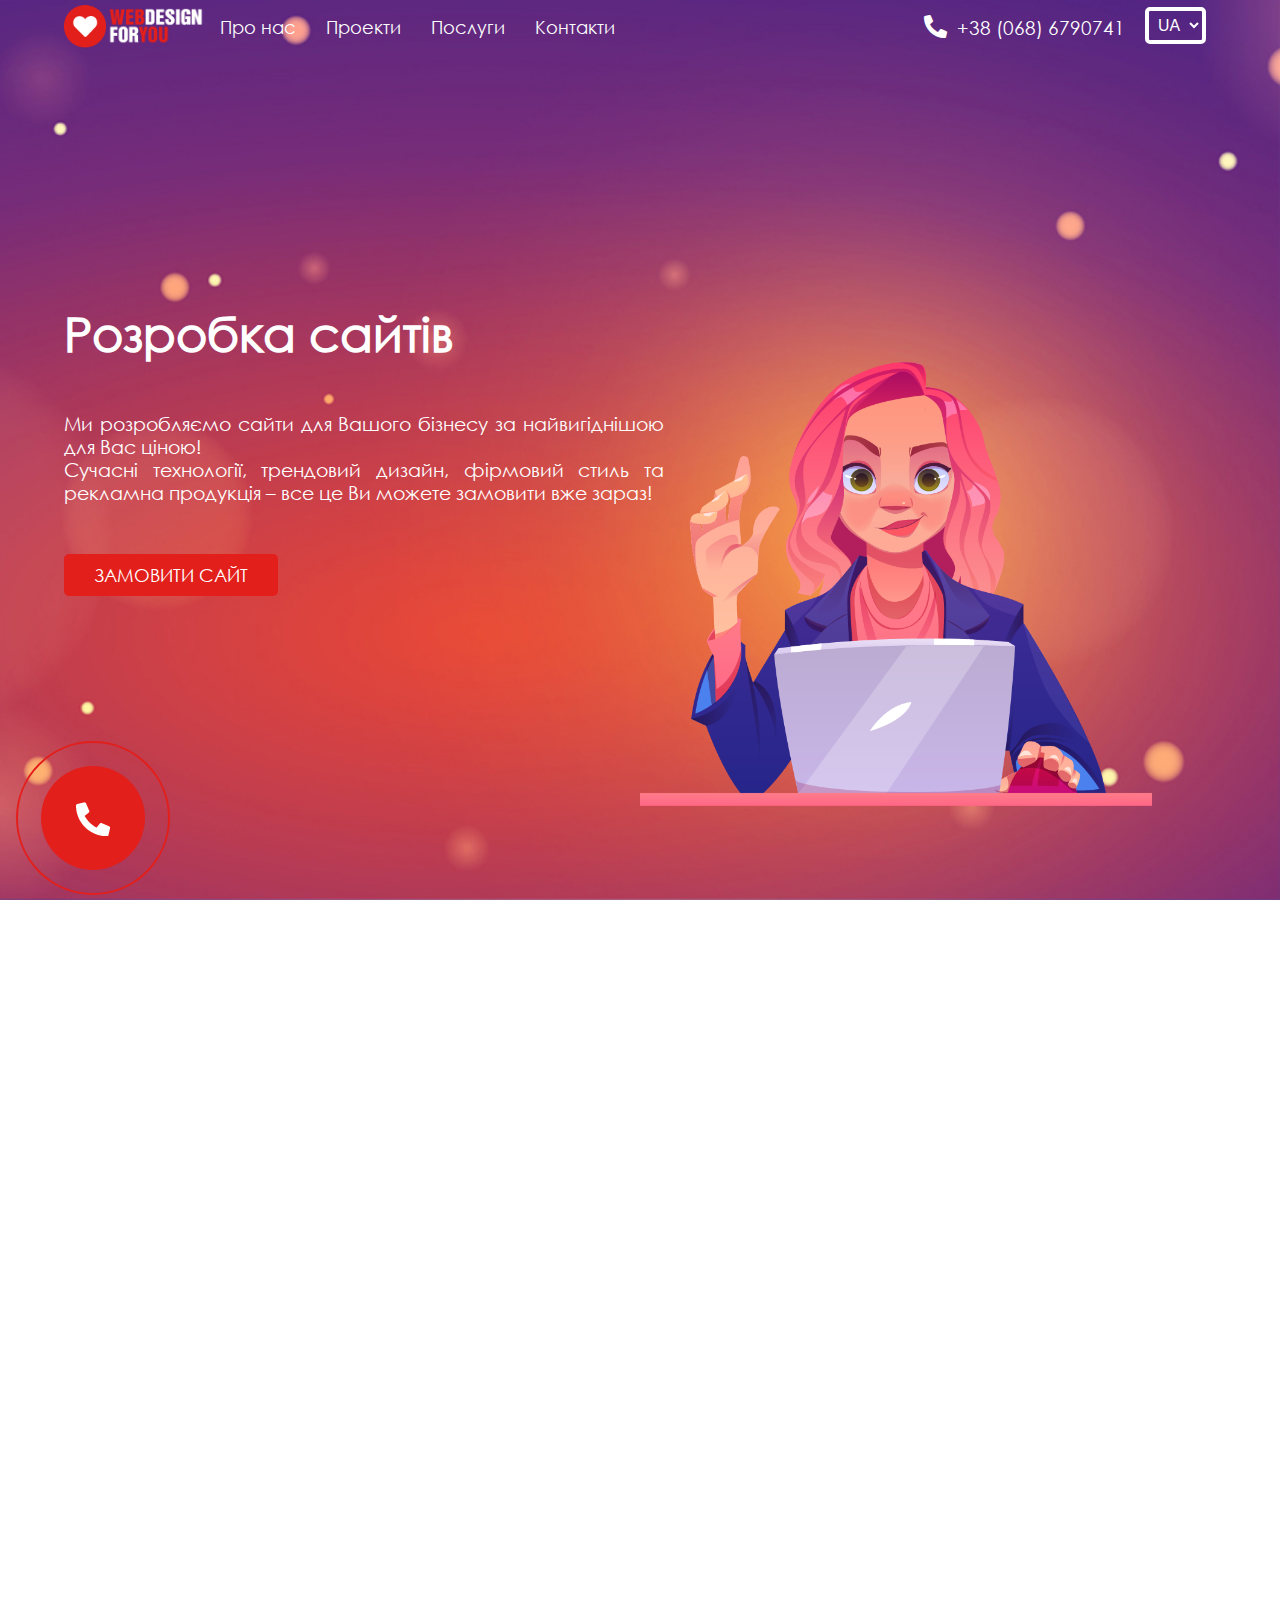
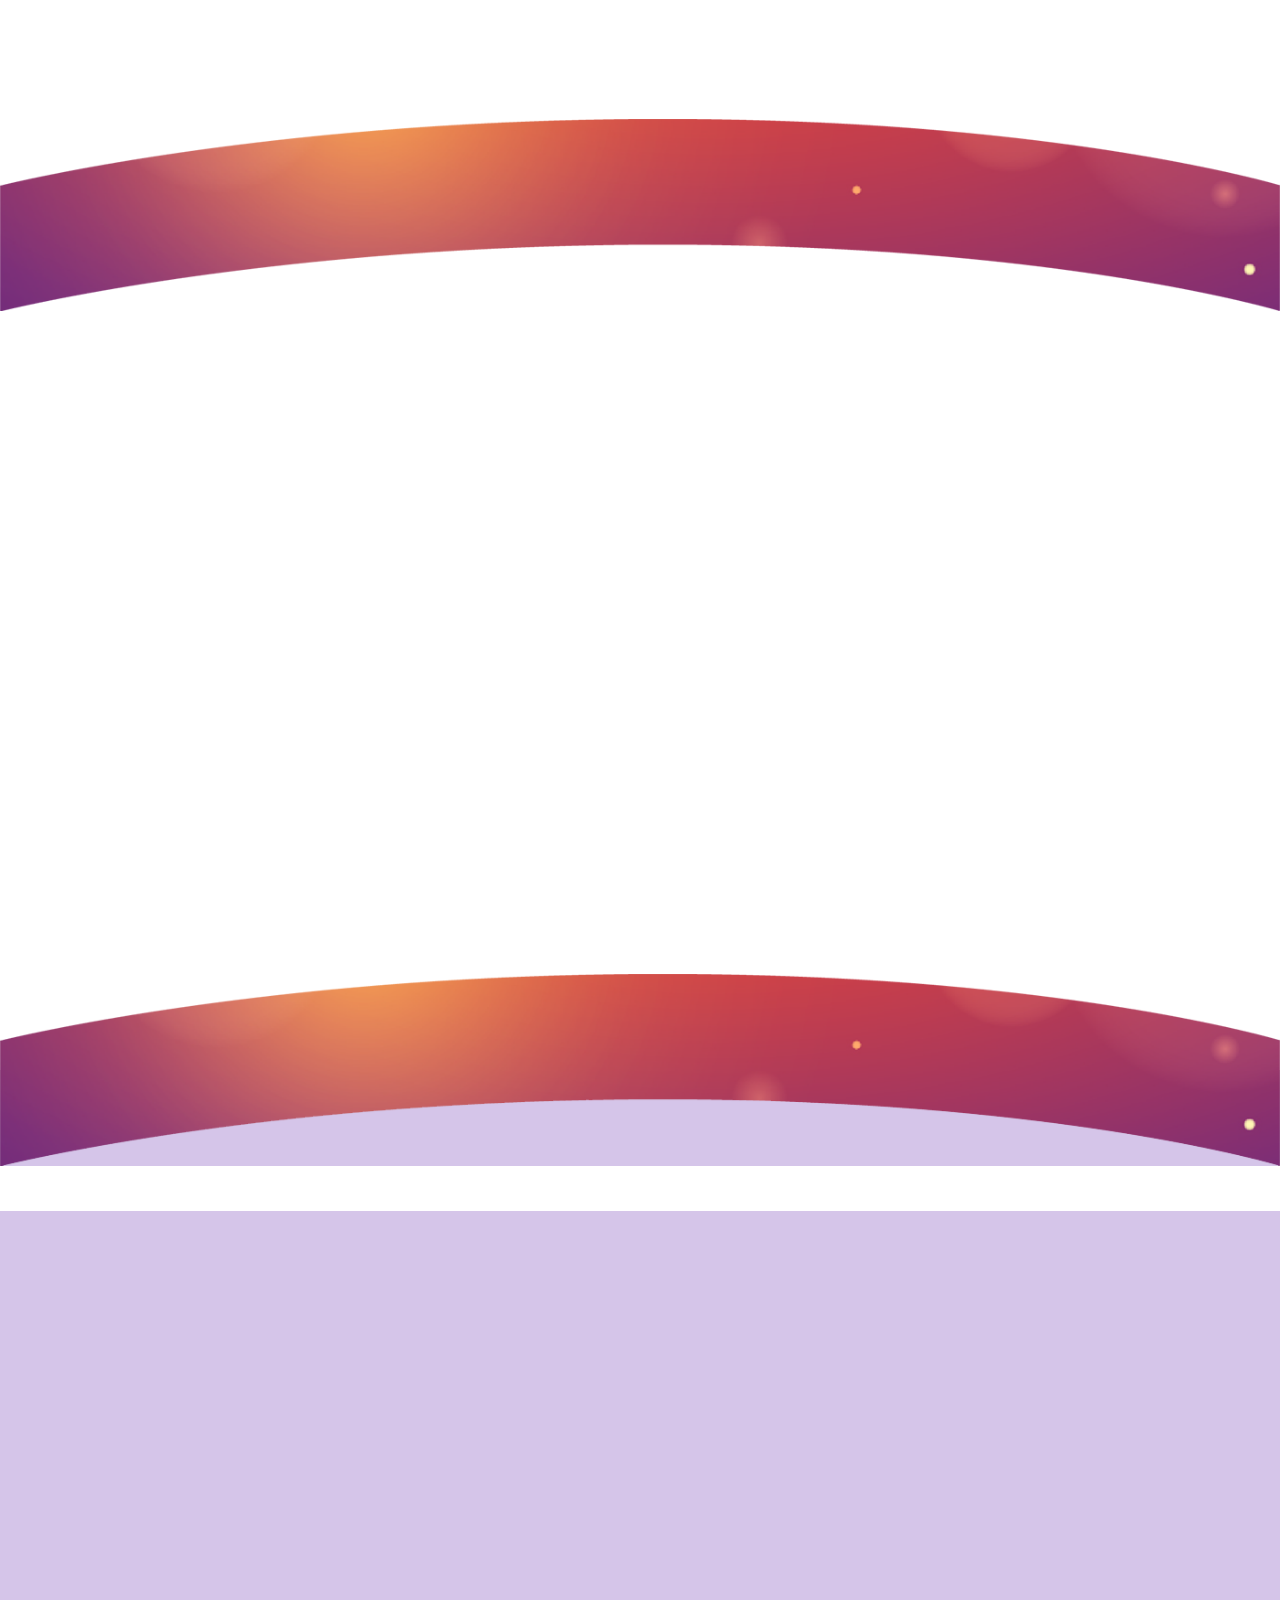
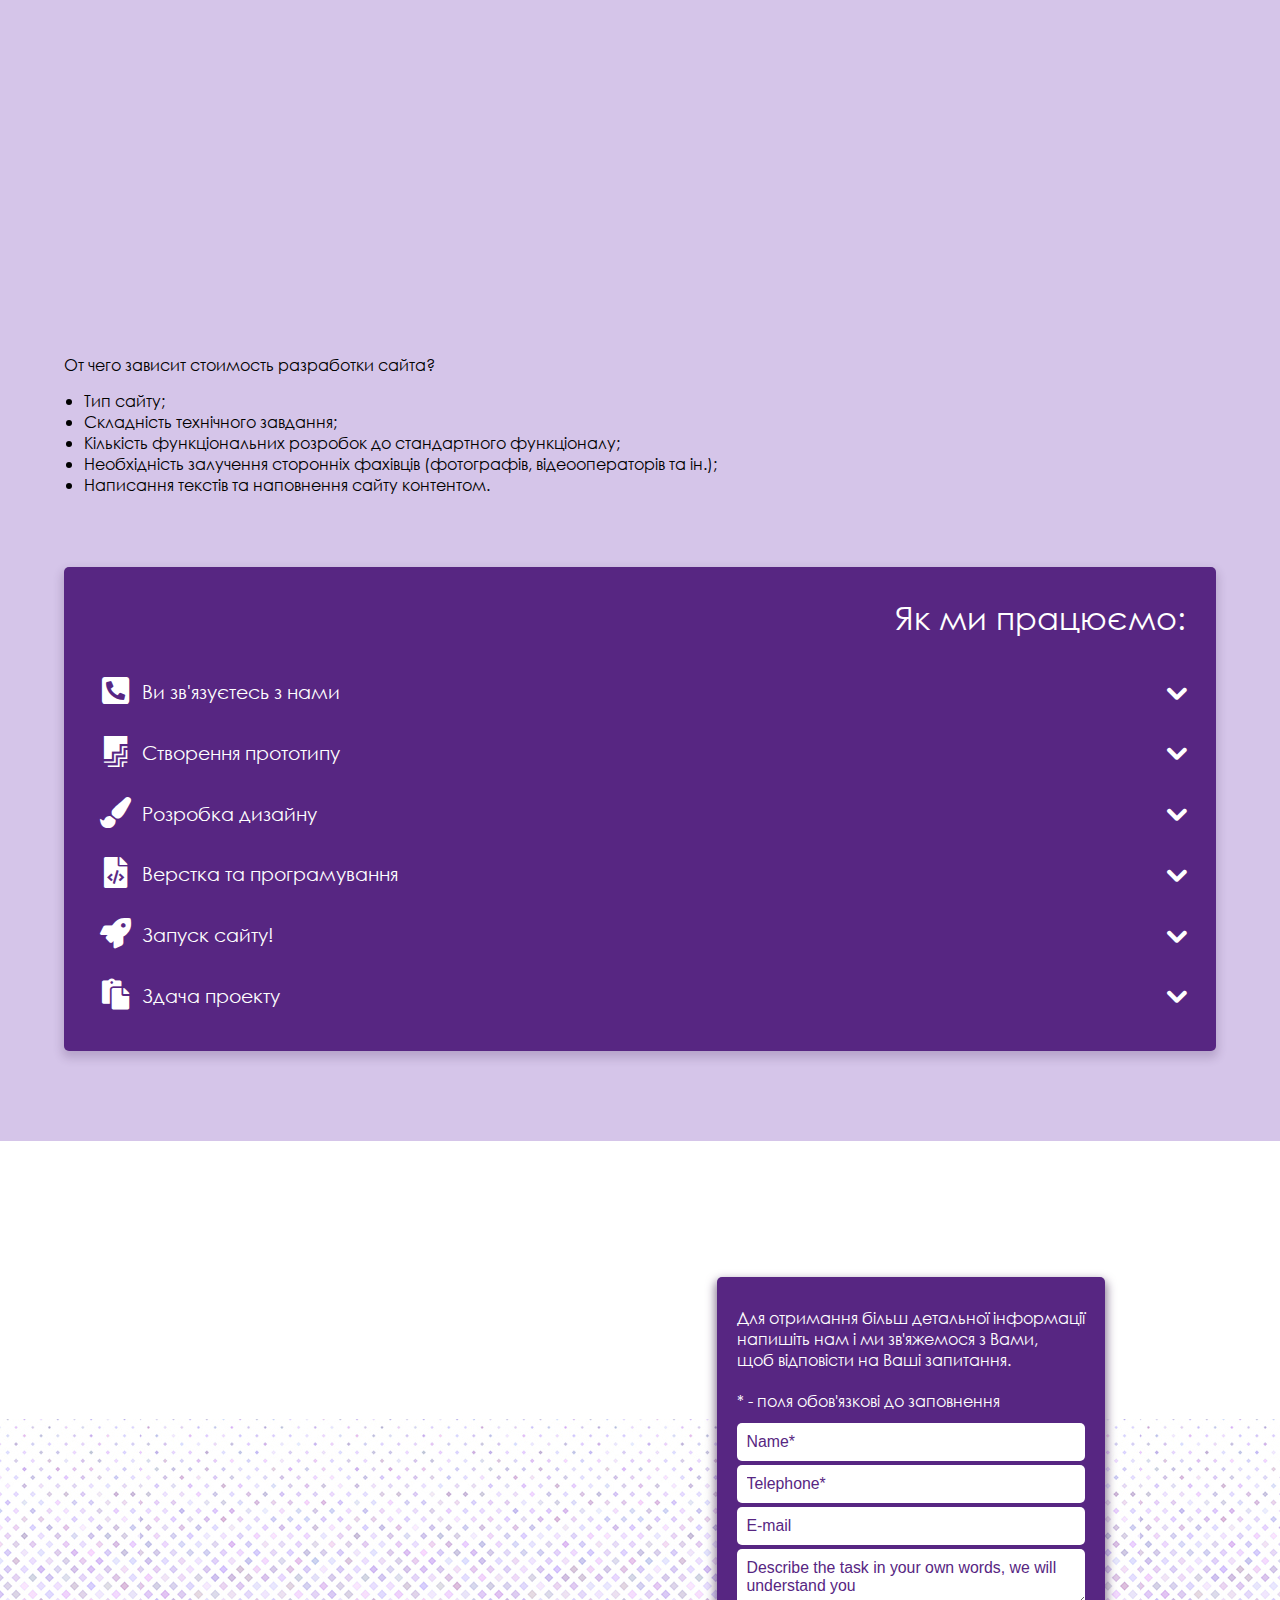
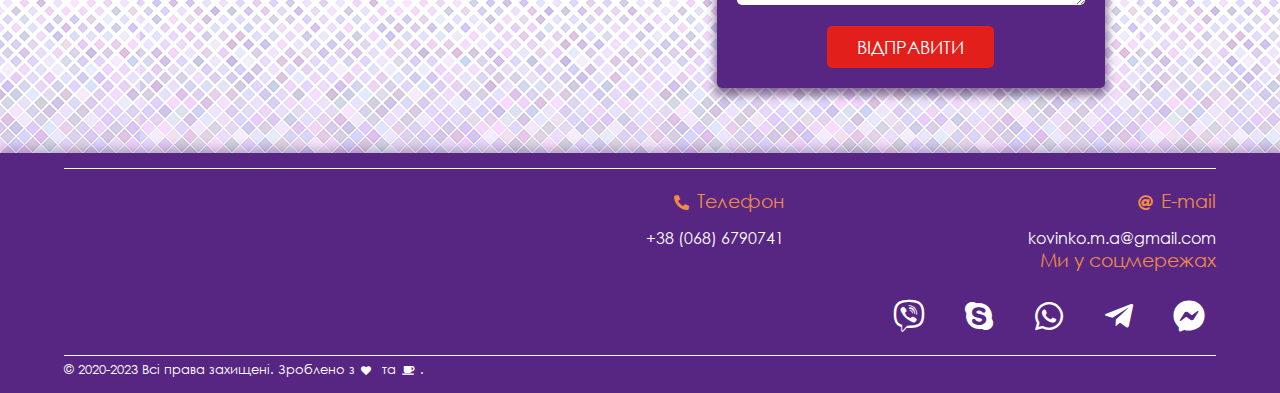
==== commit c23feada: "Add files via upload" ====
--- a/index.html
+++ b/index.html
@@ -4,12 +4,13 @@
 	<meta charset="UTF-8">
 	<meta name="viewport" content="width=device-width, initial-scale=1.0">	
 	<link rel="icon" href="img/logo.png">
-	<title>Разработка сайтов для Вашего бизнеса | Заказать сайт</title>
+	<title class="lng-unit">Розробка сайтів для Вашого бізнесу | Замовити сайт</title>
 	<meta name="keywords" content="заказать сайт, сайт по доступной цене, разработка сайтов в Новомосковске, сайт под ключ, сайт для Вашего бизнеса">
 	<meta name="description" content="Веб студия  Web-design for YOU - Разработка и дизайн сайтов по доступной цене в Новомосковске, Днепре, Харькове. Наши проекты понятны и удобны для посетителей ресурса. Адаптивний дизайн. Современные решения.">
 	<meta property="og:title" content="Мы разрабатываем сайты для Вашего бизнеса по самой выгодной для Вас цене!!!"/>
 	<meta property="og:image" content="img/logo_og.gif"/>
 	<link rel="stylesheet" href="css/normalize.css">
+	<link rel="stylesheet" href="css/icon.css">
 	<link rel="stylesheet" href="css/style.css">
 </head>
 <body>
@@ -24,29 +25,29 @@
 				</div>
 				<div class="menu">				
 					<ul class="menu-items">
-						<li class="menu-item"><a href="#about_us">О нас</a></li>
-						<li class="menu-item"><a href="#portfolio">Проекты</a></li>
-						<li class="menu-item"><a href="#services">Услуги</a></li>
-						<li class="menu-item not-necessary"><a href="#work">Как мы работаем</a></li>
-						<li class="menu-item"><a href="#contacts">Контакты</a></li>	
+						<li class="menu-item"><a class="lng-mi-about_us" href="#about_us">Про нас</a></li>
+						<li class="menu-item"><a class="lng-mi-portfolio"href="#portfolio">Проекти</a></li>
+						<li class="menu-item"><a class="lng-mi-services" href="#services">Послуги</a></li>
+						<li class="menu-item not-necessary"><a class="lng-mi-work" href="#work">Процес роботи</a></li>
+						<li class="menu-item"><a class="lng-mi-contacts" href="#contacts">Контакти</a></li>	
 						<div class="header-contacts">
 							<div class="contacts">
 							<div class="telephones">
-								<p class="contacts-title"><svg xmlns="http://www.w3.org/2000/svg" aria-hidden="true" focusable="false" data-prefix="fas" data-icon="phone-alt" class="fa-phone-alt" role="img" viewBox="0 0 512 512"><path fill="currentColor" d="M497.39 361.8l-112-48a24 24 0 0 0-28 6.9l-49.6 60.6A370.66 370.66 0 0 1 130.6 204.11l60.6-49.6a23.94 23.94 0 0 0 6.9-28l-48-112A24.16 24.16 0 0 0 122.6.61l-104 24A24 24 0 0 0 0 48c0 256.5 207.9 464 464 464a24 24 0 0 0 23.4-18.6l24-104a24.29 24.29 0 0 0-14.01-27.6z"/></svg>Телефоны</p>
-								<a href="tel:+380686790741" title="Позвонить нам по номеру: +380686790741">+38 (068) 6790741</a>
-								<a href="tel:+380666714611" title="Позвонить нам по номеру: +380666714611">+38 (066) 6714611</a>			
+								<p class="contacts-title"><i class="icon-phone"></i><span class="lng-telephone">Телефон</span></p>
+								<a href="tel:+380686790741" title="Зателефонувати нам по номеру: +380686790741">+38 (068) 6790741</a>					
 							</div>
 							<div class="mail">
-								<p class="contacts-title"><svg xmlns="http://www.w3.org/2000/svg" aria-hidden="true" focusable="false" data-prefix="fas" data-icon="at" class="fa-at" role="img" viewBox="0 0 512 512"><path fill="currentColor" d="M256 8C118.941 8 8 118.919 8 256c0 137.059 110.919 248 248 248 48.154 0 95.342-14.14 135.408-40.223 12.005-7.815 14.625-24.288 5.552-35.372l-10.177-12.433c-7.671-9.371-21.179-11.667-31.373-5.129C325.92 429.757 291.314 440 256 440c-101.458 0-184-82.542-184-184S154.542 72 256 72c100.139 0 184 57.619 184 160 0 38.786-21.093 79.742-58.17 83.693-17.349-.454-16.91-12.857-13.476-30.024l23.433-121.11C394.653 149.75 383.308 136 368.225 136h-44.981a13.518 13.518 0 0 0-13.432 11.993l-.01.092c-14.697-17.901-40.448-21.775-59.971-21.775-74.58 0-137.831 62.234-137.831 151.46 0 65.303 36.785 105.87 96 105.87 26.984 0 57.369-15.637 74.991-38.333 9.522 34.104 40.613 34.103 70.71 34.103C462.609 379.41 504 307.798 504 232 504 95.653 394.023 8 256 8zm-21.68 304.43c-22.249 0-36.07-15.623-36.07-40.771 0-44.993 30.779-72.729 58.63-72.729 22.292 0 35.601 15.241 35.601 40.77 0 45.061-33.875 72.73-58.161 72.73z"/></svg>E-mail</p>
+								<p class="contacts-title"><i class="icon-mail"></i>E-mail</p>
 								<a href="mailto:kovinko.m.a@gmail.com">kovinko.m.a@gmail.com</a>
 							</div>
-							<div class="socicons">							
+							<div class="socicons">	
+								<p class="contacts-title">Ми у соцмережах</p>						
 								<div class="icons">
-									<div class="icon"><a href="viber://mobile?number=+380686790741"><svg xmlns="http://www.w3.org/2000/svg" aria-hidden="true" focusable="false" data-prefix="fab" data-icon="viber" class="fa-viber" role="img" viewBox="0 0 512 512"><path fill="currentColor" d="M444 49.9C431.3 38.2 379.9.9 265.3.4c0 0-135.1-8.1-200.9 52.3C27.8 89.3 14.9 143 13.5 209.5c-1.4 66.5-3.1 191.1 117 224.9h.1l-.1 51.6s-.8 20.9 13 25.1c16.6 5.2 26.4-10.7 42.3-27.8 8.7-9.4 20.7-23.2 29.8-33.7 82.2 6.9 145.3-8.9 152.5-11.2 16.6-5.4 110.5-17.4 125.7-142 15.8-128.6-7.6-209.8-49.8-246.5zM457.9 287c-12.9 104-89 110.6-103 115.1-6 1.9-61.5 15.7-131.2 11.2 0 0-52 62.7-68.2 79-5.3 5.3-11.1 4.8-11-5.7 0-6.9.4-85.7.4-85.7-.1 0-.1 0 0 0-101.8-28.2-95.8-134.3-94.7-189.8 1.1-55.5 11.6-101 42.6-131.6 55.7-50.5 170.4-43 170.4-43 96.9.4 143.3 29.6 154.1 39.4 35.7 30.6 53.9 103.8 40.6 211.1zm-139-80.8c.4 8.6-12.5 9.2-12.9.6-1.1-22-11.4-32.7-32.6-33.9-8.6-.5-7.8-13.4.7-12.9 27.9 1.5 43.4 17.5 44.8 46.2zm20.3 11.3c1-42.4-25.5-75.6-75.8-79.3-8.5-.6-7.6-13.5.9-12.9 58 4.2 88.9 44.1 87.8 92.5-.1 8.6-13.1 8.2-12.9-.3zm47 13.4c.1 8.6-12.9 8.7-12.9.1-.6-81.5-54.9-125.9-120.8-126.4-8.5-.1-8.5-12.9 0-12.9 73.7.5 133 51.4 133.7 139.2zM374.9 329v.2c-10.8 19-31 40-51.8 33.3l-.2-.3c-21.1-5.9-70.8-31.5-102.2-56.5-16.2-12.8-31-27.9-42.4-42.4-10.3-12.9-20.7-28.2-30.8-46.6-21.3-38.5-26-55.7-26-55.7-6.7-20.8 14.2-41 33.3-51.8h.2c9.2-4.8 18-3.2 23.9 3.9 0 0 12.4 14.8 17.7 22.1 5 6.8 11.7 17.7 15.2 23.8 6.1 10.9 2.3 22-3.7 26.6l-12 9.6c-6.1 4.9-5.3 14-5.3 14s17.8 67.3 84.3 84.3c0 0 9.1.8 14-5.3l9.6-12c4.6-6 15.7-9.8 26.6-3.7 14.7 8.3 33.4 21.2 45.8 32.9 7 5.7 8.6 14.4 3.8 23.6z"/></svg></a></div>
-									<div class="icon"><a href="skype:margarita.kovinko?chat"><svg xmlns="http://www.w3.org/2000/svg" aria-hidden="true" focusable="false" data-prefix="fab" data-icon="skype" class="fa-skype" role="img" viewBox="0 0 448 512"><path fill="currentColor" d="M424.7 299.8c2.9-14 4.7-28.9 4.7-43.8 0-113.5-91.9-205.3-205.3-205.3-14.9 0-29.7 1.7-43.8 4.7C161.3 40.7 137.7 32 112 32 50.2 32 0 82.2 0 144c0 25.7 8.7 49.3 23.3 68.2-2.9 14-4.7 28.9-4.7 43.8 0 113.5 91.9 205.3 205.3 205.3 14.9 0 29.7-1.7 43.8-4.7 19 14.6 42.6 23.3 68.2 23.3 61.8 0 112-50.2 112-112 .1-25.6-8.6-49.2-23.2-68.1zm-194.6 91.5c-65.6 0-120.5-29.2-120.5-65 0-16 9-30.6 29.5-30.6 31.2 0 34.1 44.9 88.1 44.9 25.7 0 42.3-11.4 42.3-26.3 0-18.7-16-21.6-42-28-62.5-15.4-117.8-22-117.8-87.2 0-59.2 58.6-81.1 109.1-81.1 55.1 0 110.8 21.9 110.8 55.4 0 16.9-11.4 31.8-30.3 31.8-28.3 0-29.2-33.5-75-33.5-25.7 0-42 7-42 22.5 0 19.8 20.8 21.8 69.1 33 41.4 9.3 90.7 26.8 90.7 77.6 0 59.1-57.1 86.5-112 86.5z"/></svg></a></div>
-									<div class="icon"><a href="https://wa.me/380686790741"><svg xmlns="http://www.w3.org/2000/svg" aria-hidden="true" focusable="false" data-prefix="fab" data-icon="whatsapp" class="fa-whatsapp" role="img" viewBox="0 0 448 512"><path fill="currentColor" d="M380.9 97.1C339 55.1 283.2 32 223.9 32c-122.4 0-222 99.6-222 222 0 39.1 10.2 77.3 29.6 111L0 480l117.7-30.9c32.4 17.7 68.9 27 106.1 27h.1c122.3 0 224.1-99.6 224.1-222 0-59.3-25.2-115-67.1-157zm-157 341.6c-33.2 0-65.7-8.9-94-25.7l-6.7-4-69.8 18.3L72 359.2l-4.4-7c-18.5-29.4-28.2-63.3-28.2-98.2 0-101.7 82.8-184.5 184.6-184.5 49.3 0 95.6 19.2 130.4 54.1 34.8 34.9 56.2 81.2 56.1 130.5 0 101.8-84.9 184.6-186.6 184.6zm101.2-138.2c-5.5-2.8-32.8-16.2-37.9-18-5.1-1.9-8.8-2.8-12.5 2.8-3.7 5.6-14.3 18-17.6 21.8-3.2 3.7-6.5 4.2-12 1.4-32.6-16.3-54-29.1-75.5-66-5.7-9.8 5.7-9.1 16.3-30.3 1.8-3.7.9-6.9-.5-9.7-1.4-2.8-12.5-30.1-17.1-41.2-4.5-10.8-9.1-9.3-12.5-9.5-3.2-.2-6.9-.2-10.6-.2-3.7 0-9.7 1.4-14.8 6.9-5.1 5.6-19.4 19-19.4 46.3 0 27.3 19.9 53.7 22.6 57.4 2.8 3.7 39.1 59.7 94.8 83.8 35.2 15.2 49 16.5 66.6 13.9 10.7-1.6 32.8-13.4 37.4-26.4 4.6-13 4.6-24.1 3.2-26.4-1.3-2.5-5-3.9-10.5-6.6z"/></svg></a></div>
-									<div class="icon"><a href="tg://resolve?domain=Margarita Dragan"><svg xmlns="http://www.w3.org/2000/svg" aria-hidden="true" focusable="false" data-prefix="fab" data-icon="telegram-plane" class="fa-telegram" role="img" viewBox="0 0 448 512"><path fill="currentColor" d="M446.7 98.6l-67.6 318.8c-5.1 22.5-18.4 28.1-37.3 17.5l-103-75.9-49.7 47.8c-5.5 5.5-10.1 10.1-20.7 10.1l7.4-104.9 190.9-172.5c8.3-7.4-1.8-11.5-12.9-4.1L117.8 284 16.2 252.2c-22.1-6.9-22.5-22.1 4.6-32.7L418.2 66.4c18.4-6.9 34.5 4.1 28.5 32.2z"/></svg></a></div>
-									<div class="icon"><a href="https://www.messenger.com/t/margar1tadragan"><svg xmlns="http://www.w3.org/2000/svg" aria-hidden="true" focusable="false" data-prefix="fab" data-icon="facebook-messenger" class="fa-facebook-messenger" role="img" viewBox="0 0 512 512"><path fill="currentColor" d="M256.55 8C116.52 8 8 110.34 8 248.57c0 72.3 29.71 134.78 78.07 177.94 8.35 7.51 6.63 11.86 8.05 58.23A19.92 19.92 0 0 0 122 502.31c52.91-23.3 53.59-25.14 62.56-22.7C337.85 521.8 504 423.7 504 248.57 504 110.34 396.59 8 256.55 8zm149.24 185.13l-73 115.57a37.37 37.37 0 0 1-53.91 9.93l-58.08-43.47a15 15 0 0 0-18 0l-78.37 59.44c-10.46 7.93-24.16-4.6-17.11-15.67l73-115.57a37.36 37.36 0 0 1 53.91-9.93l58.06 43.46a15 15 0 0 0 18 0l78.41-59.38c10.44-7.98 24.14 4.54 17.09 15.62z"/></svg></a></div>
+									<div class="icon"><a href="viber://mobile?number=+380686790741"><i class="icon-viber"></i></a></div>
+									<div class="icon"><a href="skype:margarita.kovinko?chat"><i class="icon-skype"></i></a></div>
+									<div class="icon"><a href="https://wa.me/380686790741"><i class="icon-wa"></i></a></div>
+									<div class="icon"><a href="tg://resolve?domain=Margarita Dragan"><i class="icon-telegram"></i></a></div>
+									<div class="icon"><a href="https://www.messenger.com/t/margar1tadragan"><i class="icon-messeger"></i></a></div>
 								</div>
 							</div>
 						</div>
@@ -55,13 +56,15 @@
 				</div>
 				<div class="contacts-menu">
 					<div class="phone">
-					<a href="tel:+380686790741" title="Позвонить нам по номеру: +380686790741"><svg xmlns="http://www.w3.org/2000/svg" aria-hidden="true" focusable="false" data-prefix="fas" data-icon="phone-alt" class="fa-phone-alt" role="img" viewBox="0 0 512 512"><path fill="currentColor" d="M497.39 361.8l-112-48a24 24 0 0 0-28 6.9l-49.6 60.6A370.66 370.66 0 0 1 130.6 204.11l60.6-49.6a23.94 23.94 0 0 0 6.9-28l-48-112A24.16 24.16 0 0 0 122.6.61l-104 24A24 24 0 0 0 0 48c0 256.5 207.9 464 464 464a24 24 0 0 0 23.4-18.6l24-104a24.29 24.29 0 0 0-14.01-27.6z"/></svg>+38 (068) 6790741</a>
-					</div>
-					<div class="question">
-					<a href="#popup" id="popup-link" class="btn popup-link">Написать нам</a>			
-					</div>
-					<a href="tel:+380686790741" title="Позвонить нам по номеру: +380686790741" class="phone-mobile"><svg xmlns="http://www.w3.org/2000/svg" aria-hidden="true" focusable="false" data-prefix="fas" data-icon="phone-alt" id="fa-phone-alt" role="img" viewBox="0 0 512 512"><path fill="currentColor" d="M497.39 361.8l-112-48a24 24 0 0 0-28 6.9l-49.6 60.6A370.66 370.66 0 0 1 130.6 204.11l60.6-49.6a23.94 23.94 0 0 0 6.9-28l-48-112A24.16 24.16 0 0 0 122.6.61l-104 24A24 24 0 0 0 0 48c0 256.5 207.9 464 464 464a24 24 0 0 0 23.4-18.6l24-104a24.29 24.29 0 0 0-14.01-27.6z"/></svg></a>
-					<a href="#popup" class="question-mobile popup-link"><svg xmlns="http://www.w3.org/2000/svg" aria-hidden="true" focusable="false" data-prefix="fas" data-icon="envelope" id="fa-envelope" role="img" viewBox="0 0 512 512"><path fill="currentColor" d="M502.3 190.8c3.9-3.1 9.7-.2 9.7 4.7V400c0 26.5-21.5 48-48 48H48c-26.5 0-48-21.5-48-48V195.6c0-5 5.7-7.8 9.7-4.7 22.4 17.4 52.1 39.5 154.1 113.6 21.1 15.4 56.7 47.8 92.2 47.6 35.7.3 72-32.8 92.3-47.6 102-74.1 131.6-96.3 154-113.7zM256 320c23.2.4 56.6-29.2 73.4-41.4 132.7-96.3 142.8-104.7 173.4-128.7 5.8-4.5 9.2-11.5 9.2-18.9v-19c0-26.5-21.5-48-48-48H48C21.5 64 0 85.5 0 112v19c0 7.4 3.4 14.3 9.2 18.9 30.6 23.9 40.7 32.4 173.4 128.7 16.8 12.2 50.2 41.8 73.4 41.4z"/></svg></a>
+					<a href="tel:+380686790741" title="Зателефонувати нам по номеру: +380686790741"><i class="icon-phone"></i>+38 (068) 6790741</a>
+					</div>								
+					<div class="change-lang">
+						<select name="change-lang">
+							<option value="ua" selected >UA</option>		
+							<option value="en" >EN</option>	
+							<option value="ru">RU</option>
+						</select>
+					</div>	
 					<div id="menu-burger">
 						<input type="checkbox" id="burger" onchange="burgerMenuOpen()"/>
 						<label class="burger-label" for="burger">
@@ -78,15 +81,14 @@
 		<section class="general" id="general">
 			<div class="container">
 				<div class="text-general">
-					<h1 class="_anim-items _anim-no-hide">Разработка сайтов</h1>
+					<h1 class="_anim-items _anim-no-hide lng-txtgeneral">Розробка сайтів</h1>
 					<div class="vygoda _anim-items _anim-no-hide">
-						 <p>Мы разрабатываем сайты для Вашего бизнеса по самой выгодной для Вас цене!</p>
-						 <p>Современные технологии, трендовый дизайн, фирменный стиль и рекламная продукция - всё это Вы можете заказать уже сейчас!!!</p>
+						 <p class="lng-txtgeneral-1">Ми розробляємо сайти для Вашого бізнесу за найвигіднішою для Вас ціною!</p>
+						 <p class="lng-txtgeneral-2">Сучасні технології, трендовий дизайн, фірмовий стиль та рекламна продукція – все це Ви можете замовити вже зараз!</p>
 					</div>
 					<div class="btn-main">
-						<a id="btn-zakaz" href="#popup" class=" btn popup-link _anim-items _anim-no-hide">Заказать сайт</a>
-					</div>
-
+						<a id="btn-zakaz" href="#popup" class=" btn popup-link _anim-items _anim-no-hide lng-button-g">Замовити сайт</a>
+					</div>
 				</div>
 				<div id="general-img">
 				<img src="img/Margo.png" alt="">					
@@ -99,37 +101,26 @@
 					<img src="img/about_us-img.png" alt="">
 				</div>
 				<div class="about_us-text">
-					<h2 class="_anim-items _anim-no-hide">Почему Вам стоит заказать сайт у нас?</h2>
+					<h2 class="_anim-items _anim-no-hide lng-aboute-us">Чому Вам варто замовити сайт?</h2>
 					<div class="text-about-us ">					
-						<p class="_anim-items _anim-no-hide">В наше время сайт - это  «must have» для любого рода деятельности, это основное средство информации. Если Вашего бизнеса нет в интернете, то у Вас нет бизнеса!<br>Наша цель - увеличить Вашу прибыль, расширив круг Ваших покупателей, клиентов и заказчиков. Для этого мы вместе создадим концепцию Вашего сайта на основе эффектного и эффективного дизайна и удобного интерфейса пользователя.</p>
+						<p class="_anim-items _anim-no-hide lng-text-aboute-us">В наш час сайт – це «must have» для будь-якої діяльності, це основний засіб інформації. Якщо Вашого бізнесу немає в інтернеті, то у Вас немає бізнесу! Наша мета - збільшити Ваш прибуток, розширивши коло Ваших покупців, клієнтів та замовників. Для цього ми разом створимо концепцію Вашого сайту на основі ефектного та ефективного дизайну та зручного інтерфейсу користувача.</p>
 					</div>				
 					<div class="cards">
-							<div class="card _anim-items _anim-no-hide">		
-								<div class="card-img-conteiner">
-									<img class="card-img" src="img/design.png" alt="design">		
-								</div>
+							<div class="card _anim-items _anim-no-hide">	<div class="card-text">	
+										<h4 class="lng-card-1">Сучасний дизайн</h4>		
+										<p class="lng-card-1-text">Кожен наш проект унікальний та неповторний! Особлива увага приділяється розробці дизайну сайту. Дизайн – це не розкіш, а зручність. І насамперед це зручність користування для відвідувачів сайту. Ми більше 10 років працюємо у сфері дизайну.<br> Ми працюємо на результат, а наш результат – задоволені клієнти!</p>
+								</div>									
+							</div>
+							<div class="card _anim-items _anim-no-hide">	<div class="card-text">	
+										<h4 class="lng-card-2">Адаптивна верстка</h4>
+										<p class="lng-card-2-text">Якість – один із головних принципів нашої роботи. <br>Найяскравішим показником якості є адаптивність Вашого сайту! Що це? Це можливість переглядати сайт на різних утройствах. Абсолютно всі відвідувачі Вашого сайту з легкістю знайдуть необхідну інформацію!</p>
+								</div>		
+							</div>
+							<div class="card _anim-items _anim-no-hide">
 								<div class="card-text">	
-										<h4>Современный дизайн</h4>				
-										<p>Каждый наш проект уникальный и неповторимый! Особое внимание уделяется разработке дизайна сайта. Дизайн - это не роскошь, а удобство. И прежде всего это удобство пользования для посетителей сайта. Мы больше 10 лет работаем в сфере дизайна.<br> Мы работаем на результат, а наш результат - довольные клиенты!</p>
-								</div>											
-							</div>
-							<div class="card _anim-items _anim-no-hide">		
-								<div class="card-img-conteiner">
-									<img class="card-img" src="img/adaptiv.png" alt="design">		
-								</div>
-								<div class="card-text">	
-										<h4>Адаптивная вёрстка</h4>				
-										<p>Качество – один из главных принципов нашей работы. Самым ярким показателем качества является адаптивность Вашего сайта! Что это? Это возможность просматривать сайт на разных утройствах.<br>Абсолютно все посетители Вашего сайта с лёгкостью найдут необходимую информацию!</p>
-								</div>										
-							</div>
-							<div class="card _anim-items _anim-no-hide">		
-								<div class="card-img-conteiner">
-									<img class="card-img" src="img/price.png" alt="design">		
-								</div>
-								<div class="card-text">	
-										<h4>Приятные расценки</h4>			
-										<p>Мы ценим своих клиентов! Наша работа доставляет нам удовольствие, поэтому мы можем похвастаться оптимальным соотношением цены и качества!!!<br> Мы поможем донести информацию о Вас до целевой аудитории! Хотите рассказать о товаре,услуге или компании??? Звоните прямо сейчас!</p>
-								</div>										
+										<h4 class="lng-card-3">Приємні ціни</h4>
+										<p class="lng-card-3-text">Ми цінуємо своїх клієнтів! Наша робота приносить нам задоволення, тому ми можемо похвалитися оптимальним співвідношенням ціни та якості!!!<br> Ми допоможемо донести інформацію про Вас до цільової аудиторії! Бажаєте розповісти про товар, послугу чи компанію??? Дзвоніть прямо зараз!</p>
+								</div>	
 							</div>
 					</div>
 				</div>				
@@ -141,28 +132,32 @@
 		<section class="portfolio _anim-items _anim-no-hide" id="portfolio">	
 			<div class="container">	
 				<div class="text-portfolio-container">		
-					<h2 class="_anim-items _anim-no-hide">Наши проекты</h2>
-					<h4 class="_anim-items _anim-no-hide">Работы, выполненные нами - наша гордость!</h4>
+					<h2 class="_anim-items _anim-no-hide lng-portfolio">Наші проекти</h2>
+					<h4 class="_anim-items _anim-no-hide lng-text-portfolio">Роботи, виконані нами – наша гордість!</h4>
 					<div class="text-portfolio _anim-items _anim-no-hide">
 							<div class="projects">
 								<div class="project">		
-									<a class="project-text" href="https://strumochok-dnz-14.web.app/index.html" target="_blank">Сайт-визитка государственного детского сада</a>
+									<a class="project-text lng-project-1" href="https://strumochok-dnz-14.web.app/index.html" target="_blank">Сайт-візитка державного дитячого садка</a>
 									<img src="img/progect-01.jpg" alt="Наш первый проект">			
 								</div>
 								<div class="project">		
-									<a class="project-text" href="http://www.zamok-nmsk.dp.ua/" target="_blank">Сайт-визитка кафе "Замок"</a>
+									<a class="project-text lng-project-2" href="http://www.zamok-nmsk.dp.ua/" target="_blank">Сайт-візитка кафе 'Замок'</a>
 									<img src="img/progect-02.jpg" alt="Наш второй проект">			
 								</div>
 								<div class="project">		
-									<a class="project-text" href="https://dragan-margarita.github.io/PORTFOLIO/" target="_blank">Сайт-портфолио графического дизайнера</a>
+									<a class="project-text lng-project-3" href="https://dragan-margarita.github.io/PORTFOLIO/" target="_blank">Сайт-портфоліо графічного дизайнера</a>
 									<img src="img/progect-04.jpg" alt="Наш третий проект">		
 								</div>
 								<div class="project">		
+									<a class="project-text lng-project-4" href="http://deep-hiring.com/" target="_blank">Сайт міжнародної рекрутингової компанії</a>
+									<img src="img/project-04.jpg" alt="Наш четвертый проект">		
+								</div>
+								<!-- <div class="project">		
 									<a class="project-text" href="#" target="_blank">Это место создано для Вашего сайта-визитки</a>
-									<img src="img/progect-03.jpg" alt="Наш второй проект">		
-								</div>
-							</div>
-						<div><a class="portfolio-btn btn">Ещё работы</a></div>
+									<img src="img/progect-03.jpg" alt="Наш будущий проект">		
+								</div>			 -->					
+							</div>
+						<!-- <div><a class="portfolio-btn btn">Ещё работы</a></div> -->
 					</div>
 				</div>
 				<div class="portfolio-text-img _anim-items _anim-no-hide">
@@ -175,27 +170,25 @@
 		</section>		
 		<section class="services" id="services">
 			<div class="container">
-				<h2 class="_anim-items _anim-no-hide">Стоимость услуг</h2>
+				<h2 class="_anim-items _anim-no-hide lng-price">Вартість послуг</h2>
 				<div class="boxes">
 					<div class="box _anim-items _anim-no-hide">
 						<div class="box-image-container"><img class="box-image _anim-items" src="img/brand.png" alt="branding"></div>
-						<h4>Branding</h4>
-						<p>Брендинг - это прежде всего создание имиджа Вашей компании. Какой её запомнят Ваши клиенты, посетители или покупатели???<br>
-						Разработка логотипа и фирменного стиля, элементы моушн-дизайна, рекламная продукция при комплексном подходе призваны визуализировать компанию в глазах целевой аудитории и за несколько секунд завоевать расположение. Если Вы хотите, чтоб Вам доверяли, о Вас должны знать, Вас должны узнавать!!! </p>
-						<h3 class="price">от 500 грн.</h3>
+						<h4 class="lng-box-1">Брендінг</h4>
+						<p class="lng-box-1-text">Брендінг – це насамперед створення іміджу Вашої компанії. Який її запам'ятають Ваші клієнти, відвідувачі чи покупці?<br>Розробка логотипу та фірмового стилю, елементи моушн-дизайну, рекламна продукція при комплексному підході покликані візуалізувати компанію в очах цільової аудиторії та за кілька секунд завоювати прихильність. Якщо Ви хочете, щоб Вам довіряли, про Вас повинні знати, Вас повинні дізнаватися!</p>
+						<h3 class="price lng-price-1">від 500 &#8372;</h3>
 					</div>
 					<div class="box _anim-items _anim-no-hide">
 						<div class="box-image-container"><img class="box-image _anim-items" src="img/landing.png" alt="landing"></div>
 						<h4>Landing-page</h4>
-						<p>Лендинги являются неотъемлемой частью любой маркетинговой кампании в сети, и популярность этого инструмента растет из года в год. Они проектируются таким образом, чтобы суметь лаконично, но емко объяснить потенциальному покупателю преимущества Вашей компании и так сильно разжечь в нем интерес, чтобы он совершил нужное Вам действие без лишних раздумий.</p>
-						<h3 class="price">от 2000 грн.</h3>
+						<p class="lng-box-2-text">Лендінг є невід'ємною частиною будь-якої маркетингової кампанії в мережі, і популярність цього інструменту зростає з року в рік. Вони проектуються таким чином, щоб зуміти лаконічно, але ємно пояснити потенційному покупцеві переваги Вашої компанії і так розпалити в ньому інтерес, щоб він зробив потрібну Вам дію без зайвих роздумів.</p>
+						<h3 class="price lng-price-2">від 4000 &#8372;</h3>
 					</div>
 					<div class="box _anim-items _anim-no-hide">
 						<div class="box-image-container"><img class="box-image _anim-items" src="img/site.png" alt="site"></div>
-						<h4>Сайт-визитка</h4>
-						<p>По сути, сайт-визитка - это Ваша визитная карточка на просторах Интернета. Ее основная цель краткая передача информации о компании или персоне для привлечения внимания посетителей.<br>
-						Основный элемент сайта-визитки - это главная страница, которая должна содержать всю необходимую информацию о компании или человеке.</p>
-						<h3 id="work" class="price">от 2500 грн.</h3>
+						<h4 class="lng-box-3">Сайт-візитівка</h4>
+						<p class="lng-box-3-text">По суті сайт-візитка - це Ваша візитна картка на просторах Інтернету. Її основна мета - коротка передача інформації про компанію або персону для привернення уваги відвідувачів.<br> Основний елемент сайту-візитки - це головна сторінка, яка повинна містити всю необхідну інформацію про компанію або людину.</p>
+						<h3 id="work" class="price lng-price-3">від 5000 &#8372;</h3>
 					</div>
 					<!-- <div class="box _anim-items _anim-no-hide">
 						<div class="box-image-container"><img class="box-image _anim-items" src="img/magazine.png" alt="magazine"></div>
@@ -204,79 +197,81 @@
 						<h3 class="price">от 4500 грн.</h3>
 					</div> -->
 				</div>
+				<div class="factors">
+					<p class="lng-factors">От чего зависит стоимость разработки сайта?</p>
+					<ul>
+						<li class="lng-factor-1"> Тип сайту;</li>
+						<li class="lng-factor-2">Складність технічного завдання;</li>
+						<li class="lng-factor-3">Кількість функціональних розробок до стандартного функціоналу;</li>
+						<li class="lng-factor-4">Необхідність залучення сторонніх фахівців (фотографів, відеооператорів та ін.);</li>
+						<li class="lng-factor-5">Написання текстів та наповнення сайту контентом.</li>
+					</ul>
+				</div>				
 				<div  class="work">
 					<div class="accordeon">	
-						<h4 class="work-title">Как мы работаем:</h4>		
-  						<h4 class="accordeon-header in"><svg xmlns="http://www.w3.org/2000/svg" aria-hidden="true" focusable="false" data-prefix="fas" data-icon="phone-square-alt" class="fa-phone-square-alt buzz-anim" role="img" viewBox="0 0 448 512"><path class="anim" fill="currentColor" d="M400 32H48A48 48 0 0 0 0 80v352a48 48 0 0 0 48 48h352a48 48 0 0 0 48-48V80a48 48 0 0 0-48-48zm-16.39 307.37l-15 65A15 15 0 0 1 354 416C194 416 64 286.29 64 126a15.7 15.7 0 0 1 11.63-14.61l65-15A18.23 18.23 0 0 1 144 96a16.27 16.27 0 0 1 13.79 9.09l30 70A17.9 17.9 0 0 1 189 181a17 17 0 0 1-5.5 11.61l-37.89 31a231.91 231.91 0 0 0 110.78 110.78l31-37.89A17 17 0 0 1 299 291a17.85 17.85 0 0 1 5.91 1.21l70 30A16.25 16.25 0 0 1 384 336a17.41 17.41 0 0 1-.39 3.37z"/></svg>Вы связываетесь с нами</h4>
-						<div class="accordeon-content in">
-							<div class="accordeon-content-container">
-								<h3 class="accordeon-number">01</h3>
-								<div class="accordeon-text">После мы обсуждаем проект и находим подходящее решение, продумывавем идею ресурса. После того, как поставлены задачи, определяется целевая аудитория. Создаём структуру сайта для отражения всех целевых запросов. Формируем техническое задание.</div>
+						<h4 class="work-title lng-work-title">Як ми працюємо:</h4>
+  						<h4 class="accordeon-header"><div class="ahwrapper"><i class="icon-accordeon-1 buzz-anim in"></i><span class="lng-ah-1">Ви зв'язуєтесь з нами</span></div><i class="icon-dropdown"></i></h4>
+						<div class="accordeon-content">
+							<div class="accordeon-content-container">
+								<h3 class="accordeon-number">1</h3>
+								<div class="accordeon-text lng-at-1">Після цього ми обговорюємо проект і знаходимо відповідне рішення, продумуємо ідею ресурсу. Після того, як поставлено завдання, визначається цільова аудиторія. Створюємо структуру сайту для відображення всіх цільових запитів. Формуємо технічне завдання.</div>
 							</div>		
 						</div>
-						<h4 class="accordeon-header in"><svg xmlns="http://www.w3.org/2000/svg" aria-hidden="true" focusable="false" data-prefix="fab" data-icon="firstdraft" class="fa-firstdraft buzz-anim" role="img" viewBox="0 0 384 512"><path fill="currentColor" d="M384 192h-64v128H192v128H0v-25.6h166.4v-128h128v-128H384V192zm-25.6 38.4v128h-128v128H64V512h192V384h128V230.4h-25.6zm25.6 192h-89.6V512H320v-64h64v-25.6zM0 0v384h128V256h128V128h128V0H0z"/></svg>Создание прототипа</h4>
-						<div class="accordeon-content in">
-							<div class="accordeon-content-container">
-								<h3 class="accordeon-number">02</h3>
-								<div class="accordeon-text">Мы готовим прототип главной страницы для десктопа, мобильных устройств, планшетов с учётом пользовательского опыта и максимального удобства использования. Согласовываем все рабочие моменты.</div>
+						<h4 class="accordeon-header"><div class="ahwrapper"><i class="icon-accordeon-2 buzz-anim in"></i><span class="lng-ah-2">Створення прототипу</span></div><i class="icon-dropdown"></i></h4>
+						<div class="accordeon-content">
+							<div class="accordeon-content-container">
+								<h3 class="accordeon-number">2</h3>
+								<div class="accordeon-text lng-at-2">Ми готуємо прототип головної сторінки для десктопу, мобільних пристроїв, планшетів з урахуванням досвіду користувача і максимальної зручності використання. Узгоджуємо усі робочі моменти.</div>
 							</div>		
 						</div>
-						<h4 class="accordeon-header in"><svg xmlns="http://www.w3.org/2000/svg" aria-hidden="true" focusable="false" data-prefix="fas" data-icon="paint-brush" class="fa-paint-brush buzz-anim" role="img" viewBox="0 0 512 512"><path fill="currentColor" d="M167.02 309.34c-40.12 2.58-76.53 17.86-97.19 72.3-2.35 6.21-8 9.98-14.59 9.98-11.11 0-45.46-27.67-55.25-34.35C0 439.62 37.93 512 128 512c75.86 0 128-43.77 128-120.19 0-3.11-.65-6.08-.97-9.13l-88.01-73.34zM457.89 0c-15.16 0-29.37 6.71-40.21 16.45C213.27 199.05 192 203.34 192 257.09c0 13.7 3.25 26.76 8.73 38.7l63.82 53.18c7.21 1.8 14.64 3.03 22.39 3.03 62.11 0 98.11-45.47 211.16-256.46 7.38-14.35 13.9-29.85 13.9-45.99C512 20.64 486 0 457.89 0z"/></svg>Разработка дизайна</h4>
-						<div class="accordeon-content in">
-							<div class="accordeon-content-container">
-								<h3 class="accordeon-number">03</h3>
-								<div class="accordeon-text">Мы создаём  дизайн ресурса с учётом брендбука. Если его нет, возможна разработка фирменного стиля с нуля. Согласовываем с Вами весь дизайн! </div>
-							</div>	
-						</div>							
-						<h4 class="accordeon-header in"><svg xmlns="http://www.w3.org/2000/svg" aria-hidden="true" focusable="false" data-prefix="fas" data-icon="file-code" class="fa-file-code buzz-anim" role="img" viewBox="0 0 384 512"><path fill="currentColor" d="M384 121.941V128H256V0h6.059c6.365 0 12.47 2.529 16.971 7.029l97.941 97.941A24.005 24.005 0 0 1 384 121.941zM248 160c-13.2 0-24-10.8-24-24V0H24C10.745 0 0 10.745 0 24v464c0 13.255 10.745 24 24 24h336c13.255 0 24-10.745 24-24V160H248zM123.206 400.505a5.4 5.4 0 0 1-7.633.246l-64.866-60.812a5.4 5.4 0 0 1 0-7.879l64.866-60.812a5.4 5.4 0 0 1 7.633.246l19.579 20.885a5.4 5.4 0 0 1-.372 7.747L101.65 336l40.763 35.874a5.4 5.4 0 0 1 .372 7.747l-19.579 20.884zm51.295 50.479l-27.453-7.97a5.402 5.402 0 0 1-3.681-6.692l61.44-211.626a5.402 5.402 0 0 1 6.692-3.681l27.452 7.97a5.4 5.4 0 0 1 3.68 6.692l-61.44 211.626a5.397 5.397 0 0 1-6.69 3.681zm160.792-111.045l-64.866 60.812a5.4 5.4 0 0 1-7.633-.246l-19.58-20.885a5.4 5.4 0 0 1 .372-7.747L284.35 336l-40.763-35.874a5.4 5.4 0 0 1-.372-7.747l19.58-20.885a5.4 5.4 0 0 1 7.633-.246l64.866 60.812a5.4 5.4 0 0 1-.001 7.879z"/></svg>Вёрстка и программирование</h4>
-						<div class="accordeon-content in">
-							<div class="accordeon-content-container">
-								<h3 class="accordeon-number">04</h3>
-								<div class="accordeon-text">Мы реализуем кроссербраузерную вёрстку и программирование страниц. Проводим интеграцию CMS, если это необходимо. Вносим последние правки по сайту.</div>
+						<h4 class="accordeon-header"><div class="ahwrapper"><i class="icon-accordeon-3 buzz-anim in"></i><span class="lng-ah-3">Розробка дизайну</span></div><i class="icon-dropdown"></i></h4>
+						<div class="accordeon-content">
+							<div class="accordeon-content-container">
+								<h3 class="accordeon-number">3</h3>
+								<div class="accordeon-text lng-at-3">Ми створюємо дизайн ресурсу з урахуванням брендбуку. Якщо його немає, можлива розробка фірмового стилю з нуля. Узгоджуємо з Вами весь дизайн!</div>
 							</div>	
 						</div>	
-						<h4 class="accordeon-header in"><svg xmlns="http://www.w3.org/2000/svg" aria-hidden="true" focusable="false" data-prefix="fas" data-icon="rocket" class="fa-rocket buzz-anim" role="img" viewBox="0 0 512 512"><path fill="currentColor" d="M505.12019,19.09375c-1.18945-5.53125-6.65819-11-12.207-12.1875C460.716,0,435.507,0,410.40747,0,307.17523,0,245.26909,55.20312,199.05238,128H94.83772c-16.34763.01562-35.55658,11.875-42.88664,26.48438L2.51562,253.29688A28.4,28.4,0,0,0,0,264a24.00867,24.00867,0,0,0,24.00582,24H127.81618l-22.47457,22.46875c-11.36521,11.36133-12.99607,32.25781,0,45.25L156.24582,406.625c11.15623,11.1875,32.15619,13.15625,45.27726,0l22.47457-22.46875V488a24.00867,24.00867,0,0,0,24.00581,24,28.55934,28.55934,0,0,0,10.707-2.51562l98.72834-49.39063c14.62888-7.29687,26.50776-26.5,26.50776-42.85937V312.79688c72.59753-46.3125,128.03493-108.40626,128.03493-211.09376C512.07526,76.5,512.07526,51.29688,505.12019,19.09375ZM384.04033,168A40,40,0,1,1,424.05,128,40.02322,40.02322,0,0,1,384.04033,168Z"/></svg>Запуск Вашего сайта!</h4>
-						<div class="accordeon-content in">
-							<div class="accordeon-content-container">
-								<h3 class="accordeon-number">05</h3>
-								<div class="accordeon-text">Мы загружаем сайт на хостинг, проводим настройку и оптимизацию. Важнейшую роль в процессе создания сайта играет его тестинг. Выполняет работу тестировщик, который мониторит функциональность ресурса по ряду критериев и выявляет ошибки, которые должны быть устранены.</div>
+						<h4 class="accordeon-header"><div class="ahwrapper"><i class="icon-accordeon-4 buzz-anim in"></i><span class="lng-ah-4">Верстка та програмування</span></div><i class="icon-dropdown"></i></h4>
+						<div class="accordeon-content">
+							<div class="accordeon-content-container">
+								<h3 class="accordeon-number">4</h3>
+								<div class="accordeon-text lng-at-4">Ми реалізуємо кросербраузерну верстку та програмування сторінок. Проводимо інтеграцію CMS, якщо це потрібно. Вносимо останні редагування по сайту.</div>
+							</div>	
+						</div>
+						<h4 class="accordeon-header"><div class="ahwrapper"><i class="icon-accordeon-5 buzz-anim in"></i><span class="lng-ah-5">Запуск сайту!</span></div><i class="icon-dropdown"></i></h4>	
+						<div class="accordeon-content">
+							<div class="accordeon-content-container">
+								<h3 class="accordeon-number">5</h3>
+								<div class="accordeon-text lng-at-5">Ми завантажуємо сайт на хостинг, проводимо налаштування та оптимізацію. Найважливішу роль у процесі створення сайту відіграє його тестинг. Виконує роботу тестувальник, який моніторить функціональність ресурсу за низкою критеріїв та виявляє помилки, які мають бути усунені.</div>
+							</div>	
+						</div>		
+						<h4 class="accordeon-header"><div class="ahwrapper"><i class="icon-accordeon-6 buzz-anim in"></i><span class="lng-ah-6">Здача проекту</span></div><i class="icon-dropdown"></i></h4>	
+						<div class="accordeon-content">
+							<div class="accordeon-content-container">
+								<h3 class="accordeon-number">6</h3>
+								<div class="accordeon-text lng-at-6">Ми здаємо проект і всю документацію щодо нього. Ви отримуєте готовий ресурс з усіма доступами до нього, міняєте пароль в адмінці. З цього моменту Ви єдиний власник сайту!</div>
 							</div>	
 						</div>						
-						<h4 class="accordeon-header in"><svg xmlns="http://www.w3.org/2000/svg" aria-hidden="true" focusable="false" data-prefix="fas" data-icon="paste" class="fa-paste buzz-anim" role="img" viewBox="0 0 448 512"><path fill="currentColor" d="M128 184c0-30.879 25.122-56 56-56h136V56c0-13.255-10.745-24-24-24h-80.61C204.306 12.89 183.637 0 160 0s-44.306 12.89-55.39 32H24C10.745 32 0 42.745 0 56v336c0 13.255 10.745 24 24 24h104V184zm32-144c13.255 0 24 10.745 24 24s-10.745 24-24 24-24-10.745-24-24 10.745-24 24-24zm184 248h104v200c0 13.255-10.745 24-24 24H184c-13.255 0-24-10.745-24-24V184c0-13.255 10.745-24 24-24h136v104c0 13.2 10.8 24 24 24zm104-38.059V256h-96v-96h6.059a24 24 0 0 1 16.97 7.029l65.941 65.941a24.002 24.002 0 0 1 7.03 16.971z"/></svg>Сдача проекта</h4>
-						<div class="accordeon-content in">
-							<div class="accordeon-content-container">
-								<h3 class="accordeon-number">06</h3>
-								<div class="accordeon-text">Мы сдаём проект и всю документацию по нему. Вы получаете готовый ресурс со всеми доступами к нему, меняете пароль в админке.<br> С этого момента Вы единственный владелец сайта!</div>
-							</div>	
-						</div>						
-					</div>
-				</div>
-				<div class="factors">
-					<p>От чего зависит стоимость разработки сайта?</p>
-					<ul>
-						<li> Тип сайта;</li>
-						<li>Сложность технического задания;</li>
-						<li>Количество функциональных разработок к стандартному функционалу;</li>
-						<li>Необходимость привлечения сторонних специалистов (фотографов, видеооператоров и др.);</li>
-						<li>Написание текстов и наполнение сайта контентом.</li>
-					</ul>
-				</div>							
+					</div>
+				</div>
+							
 			</div>			
 		</section>		
 		<section id="feedback">				
 			<div class="container">	
 					<div class="feedback-text-img _anim-items _anim-no-hide">
-							<img src="img/feedback-text-img.png" alt="">					
+							<img src="img/feedback-text-img.png" alt="">
 					</div>	
 					<div  class="feedback-form-container-wrapper">	
 						<div class="feedback-form-container">
-								<p>Для получения более детальной информации<br> напишите нам и мы свяжемся с вами,<br> чтобы ответить на ваши вопросы.</p>
+								<p class="lng-fbp-1">Для отримання більш детальної інформації<br> напишіть нам і ми зв'яжемося з Вами,<br> щоб відповісти на Ваші запитання.</p>
+								<p class="lng-fbp-2">* - поля обов'язкові до заповнення</p>
 								<form class="feedback-form" action="https://formspree.io/f/xrgooqbr"  method="POST">
-									<div><input type="name" placeholder="Имя*" name="name" class="required"></div>
-									<div><input type="tel" placeholder="Номер телефона*" name="phone" class="required"></div>
+									<div><input type="name" placeholder="Name*" name="name" class="required"></div>
+									<div><input type="tel" placeholder="Telephone*" name="phone" class="required"></div>
 									<div><input type="email" placeholder="E-mail" name="email"></div>
-									<div><textarea class="form-textarea" name="message" placeholder="Опишите задачу своими словами, мы Вас поймём"></textarea></div>
-									<div class="btn-submit-container"><button type="submit" class="btn-submit" value="Отправить" >Отправить</button></div>
+									<div><textarea class="form-textarea" name="message" placeholder="Describe the task in your own words, we will understand you"></textarea></div>
+									<div class="btn-submit-container"><button type="submit" class="btn-submit lng-bs" value="Відправити">Відправити</button></div>
 								</form>
 						</div>
 					</div>									
@@ -287,27 +282,26 @@
 		<div class="container" id="contacts">
 			<div class="contacts">
 				<div class="telephones">
-					<p class="contacts-title"><svg xmlns="http://www.w3.org/2000/svg" aria-hidden="true" focusable="false" data-prefix="fas" data-icon="phone-alt" class="fa-phone-alt" role="img" viewBox="0 0 512 512"><path fill="currentColor" d="M497.39 361.8l-112-48a24 24 0 0 0-28 6.9l-49.6 60.6A370.66 370.66 0 0 1 130.6 204.11l60.6-49.6a23.94 23.94 0 0 0 6.9-28l-48-112A24.16 24.16 0 0 0 122.6.61l-104 24A24 24 0 0 0 0 48c0 256.5 207.9 464 464 464a24 24 0 0 0 23.4-18.6l24-104a24.29 24.29 0 0 0-14.01-27.6z"/></svg>Телефоны</p>
-					<a href="tel:+380686790741" title="Позвонить нам по номеру: +380686790741">+38 (068) 6790741</a>
-					<a href="tel:+380666714611" title="Позвонить нам по номеру: +380666714611">+38 (066) 6714611</a>			
+					<p class="contacts-title"><i class="icon-phone"></i><span class="lng-telephon-f">Телефон</span></p>
+					<a href="tel:+380686790741" title="Позвонить нам по номеру: +380686790741">+38 (068) 6790741</a>		
 				</div>
 				<div class="mail">
-					<p class="contacts-title"><svg xmlns="http://www.w3.org/2000/svg" aria-hidden="true" focusable="false" data-prefix="fas" data-icon="at" class="fa-at" role="img" viewBox="0 0 512 512"><path fill="currentColor" d="M256 8C118.941 8 8 118.919 8 256c0 137.059 110.919 248 248 248 48.154 0 95.342-14.14 135.408-40.223 12.005-7.815 14.625-24.288 5.552-35.372l-10.177-12.433c-7.671-9.371-21.179-11.667-31.373-5.129C325.92 429.757 291.314 440 256 440c-101.458 0-184-82.542-184-184S154.542 72 256 72c100.139 0 184 57.619 184 160 0 38.786-21.093 79.742-58.17 83.693-17.349-.454-16.91-12.857-13.476-30.024l23.433-121.11C394.653 149.75 383.308 136 368.225 136h-44.981a13.518 13.518 0 0 0-13.432 11.993l-.01.092c-14.697-17.901-40.448-21.775-59.971-21.775-74.58 0-137.831 62.234-137.831 151.46 0 65.303 36.785 105.87 96 105.87 26.984 0 57.369-15.637 74.991-38.333 9.522 34.104 40.613 34.103 70.71 34.103C462.609 379.41 504 307.798 504 232 504 95.653 394.023 8 256 8zm-21.68 304.43c-22.249 0-36.07-15.623-36.07-40.771 0-44.993 30.779-72.729 58.63-72.729 22.292 0 35.601 15.241 35.601 40.77 0 45.061-33.875 72.73-58.161 72.73z"/></svg>E-mail</p>
+					<p class="contacts-title"><i class="icon-mail"></i>E-mail</p>
 					<a href="mailto:kovinko.m.a@gmail.com">kovinko.m.a@gmail.com</a>
 				</div>
 				<div class="socicons">
-					<p class="contacts-title">Приложения</p>				
+					<p class="contacts-title lng-socicons-f">Ми у соцмережах</p>				
 					<div class="icons">
-						<div class="icon"><a href="viber://mobile?number=+380686790741"><svg xmlns="http://www.w3.org/2000/svg" aria-hidden="true" focusable="false" data-prefix="fab" data-icon="viber" class="fa-viber" role="img" viewBox="0 0 512 512"><path fill="currentColor" d="M444 49.9C431.3 38.2 379.9.9 265.3.4c0 0-135.1-8.1-200.9 52.3C27.8 89.3 14.9 143 13.5 209.5c-1.4 66.5-3.1 191.1 117 224.9h.1l-.1 51.6s-.8 20.9 13 25.1c16.6 5.2 26.4-10.7 42.3-27.8 8.7-9.4 20.7-23.2 29.8-33.7 82.2 6.9 145.3-8.9 152.5-11.2 16.6-5.4 110.5-17.4 125.7-142 15.8-128.6-7.6-209.8-49.8-246.5zM457.9 287c-12.9 104-89 110.6-103 115.1-6 1.9-61.5 15.7-131.2 11.2 0 0-52 62.7-68.2 79-5.3 5.3-11.1 4.8-11-5.7 0-6.9.4-85.7.4-85.7-.1 0-.1 0 0 0-101.8-28.2-95.8-134.3-94.7-189.8 1.1-55.5 11.6-101 42.6-131.6 55.7-50.5 170.4-43 170.4-43 96.9.4 143.3 29.6 154.1 39.4 35.7 30.6 53.9 103.8 40.6 211.1zm-139-80.8c.4 8.6-12.5 9.2-12.9.6-1.1-22-11.4-32.7-32.6-33.9-8.6-.5-7.8-13.4.7-12.9 27.9 1.5 43.4 17.5 44.8 46.2zm20.3 11.3c1-42.4-25.5-75.6-75.8-79.3-8.5-.6-7.6-13.5.9-12.9 58 4.2 88.9 44.1 87.8 92.5-.1 8.6-13.1 8.2-12.9-.3zm47 13.4c.1 8.6-12.9 8.7-12.9.1-.6-81.5-54.9-125.9-120.8-126.4-8.5-.1-8.5-12.9 0-12.9 73.7.5 133 51.4 133.7 139.2zM374.9 329v.2c-10.8 19-31 40-51.8 33.3l-.2-.3c-21.1-5.9-70.8-31.5-102.2-56.5-16.2-12.8-31-27.9-42.4-42.4-10.3-12.9-20.7-28.2-30.8-46.6-21.3-38.5-26-55.7-26-55.7-6.7-20.8 14.2-41 33.3-51.8h.2c9.2-4.8 18-3.2 23.9 3.9 0 0 12.4 14.8 17.7 22.1 5 6.8 11.7 17.7 15.2 23.8 6.1 10.9 2.3 22-3.7 26.6l-12 9.6c-6.1 4.9-5.3 14-5.3 14s17.8 67.3 84.3 84.3c0 0 9.1.8 14-5.3l9.6-12c4.6-6 15.7-9.8 26.6-3.7 14.7 8.3 33.4 21.2 45.8 32.9 7 5.7 8.6 14.4 3.8 23.6z"/></svg></a></div>
-						<div class="icon"><a href="skype:margarita.kovinko?chat"><svg xmlns="http://www.w3.org/2000/svg" aria-hidden="true" focusable="false" data-prefix="fab" data-icon="skype" class="fa-skype" role="img" viewBox="0 0 448 512"><path fill="currentColor" d="M424.7 299.8c2.9-14 4.7-28.9 4.7-43.8 0-113.5-91.9-205.3-205.3-205.3-14.9 0-29.7 1.7-43.8 4.7C161.3 40.7 137.7 32 112 32 50.2 32 0 82.2 0 144c0 25.7 8.7 49.3 23.3 68.2-2.9 14-4.7 28.9-4.7 43.8 0 113.5 91.9 205.3 205.3 205.3 14.9 0 29.7-1.7 43.8-4.7 19 14.6 42.6 23.3 68.2 23.3 61.8 0 112-50.2 112-112 .1-25.6-8.6-49.2-23.2-68.1zm-194.6 91.5c-65.6 0-120.5-29.2-120.5-65 0-16 9-30.6 29.5-30.6 31.2 0 34.1 44.9 88.1 44.9 25.7 0 42.3-11.4 42.3-26.3 0-18.7-16-21.6-42-28-62.5-15.4-117.8-22-117.8-87.2 0-59.2 58.6-81.1 109.1-81.1 55.1 0 110.8 21.9 110.8 55.4 0 16.9-11.4 31.8-30.3 31.8-28.3 0-29.2-33.5-75-33.5-25.7 0-42 7-42 22.5 0 19.8 20.8 21.8 69.1 33 41.4 9.3 90.7 26.8 90.7 77.6 0 59.1-57.1 86.5-112 86.5z"/></svg></a></div>
-						<div class="icon"><a href="https://wa.me/380686790741"><svg xmlns="http://www.w3.org/2000/svg" aria-hidden="true" focusable="false" data-prefix="fab" data-icon="whatsapp" class="fa-whatsapp" role="img" viewBox="0 0 448 512"><path fill="currentColor" d="M380.9 97.1C339 55.1 283.2 32 223.9 32c-122.4 0-222 99.6-222 222 0 39.1 10.2 77.3 29.6 111L0 480l117.7-30.9c32.4 17.7 68.9 27 106.1 27h.1c122.3 0 224.1-99.6 224.1-222 0-59.3-25.2-115-67.1-157zm-157 341.6c-33.2 0-65.7-8.9-94-25.7l-6.7-4-69.8 18.3L72 359.2l-4.4-7c-18.5-29.4-28.2-63.3-28.2-98.2 0-101.7 82.8-184.5 184.6-184.5 49.3 0 95.6 19.2 130.4 54.1 34.8 34.9 56.2 81.2 56.1 130.5 0 101.8-84.9 184.6-186.6 184.6zm101.2-138.2c-5.5-2.8-32.8-16.2-37.9-18-5.1-1.9-8.8-2.8-12.5 2.8-3.7 5.6-14.3 18-17.6 21.8-3.2 3.7-6.5 4.2-12 1.4-32.6-16.3-54-29.1-75.5-66-5.7-9.8 5.7-9.1 16.3-30.3 1.8-3.7.9-6.9-.5-9.7-1.4-2.8-12.5-30.1-17.1-41.2-4.5-10.8-9.1-9.3-12.5-9.5-3.2-.2-6.9-.2-10.6-.2-3.7 0-9.7 1.4-14.8 6.9-5.1 5.6-19.4 19-19.4 46.3 0 27.3 19.9 53.7 22.6 57.4 2.8 3.7 39.1 59.7 94.8 83.8 35.2 15.2 49 16.5 66.6 13.9 10.7-1.6 32.8-13.4 37.4-26.4 4.6-13 4.6-24.1 3.2-26.4-1.3-2.5-5-3.9-10.5-6.6z"/></svg></a></div>
-						<div class="icon"><a href="tg://resolve?domain=Margarita Dragan"><svg xmlns="http://www.w3.org/2000/svg" aria-hidden="true" focusable="false" data-prefix="fab" data-icon="telegram-plane" class="fa-telegram" role="img" viewBox="0 0 448 512"><path fill="currentColor" d="M446.7 98.6l-67.6 318.8c-5.1 22.5-18.4 28.1-37.3 17.5l-103-75.9-49.7 47.8c-5.5 5.5-10.1 10.1-20.7 10.1l7.4-104.9 190.9-172.5c8.3-7.4-1.8-11.5-12.9-4.1L117.8 284 16.2 252.2c-22.1-6.9-22.5-22.1 4.6-32.7L418.2 66.4c18.4-6.9 34.5 4.1 28.5 32.2z"/></svg></a></div>
-						<div class="icon"><a href="https://www.messenger.com/t/margar1tadragan"><svg xmlns="http://www.w3.org/2000/svg" aria-hidden="true" focusable="false" data-prefix="fab" data-icon="facebook-messenger" class="fa-facebook-messenger" role="img" viewBox="0 0 512 512"><path fill="currentColor" d="M256.55 8C116.52 8 8 110.34 8 248.57c0 72.3 29.71 134.78 78.07 177.94 8.35 7.51 6.63 11.86 8.05 58.23A19.92 19.92 0 0 0 122 502.31c52.91-23.3 53.59-25.14 62.56-22.7C337.85 521.8 504 423.7 504 248.57 504 110.34 396.59 8 256.55 8zm149.24 185.13l-73 115.57a37.37 37.37 0 0 1-53.91 9.93l-58.08-43.47a15 15 0 0 0-18 0l-78.37 59.44c-10.46 7.93-24.16-4.6-17.11-15.67l73-115.57a37.36 37.36 0 0 1 53.91-9.93l58.06 43.46a15 15 0 0 0 18 0l78.41-59.38c10.44-7.98 24.14 4.54 17.09 15.62z"/></svg></a></div>
+						<div class="icon"><a href="viber://mobile?number=+380686790741"><i class="icon-viber"></i></a></div>
+						<div class="icon"><a href="skype:margarita.kovinko?chat"><i class="icon-skype"></i></a></div>
+						<div class="icon"><a href="https://wa.me/380686790741"><i class="icon-wa"></i></a></div>
+						<div class="icon"><a href="tg://resolve?domain=Margarita Dragan"><i class="icon-telegram"></i></a></div>
+						<div class="icon"><a href="https://www.messenger.com/t/margar1tadragan"><i class="icon-messeger"></i></a></div>
 					</div>
 				</div>
 			</div>
 			<div class="copyright">
-				<div>© 2020  Все права защищены. Сделано с <svg xmlns="http://www.w3.org/2000/svg" aria-hidden="true" focusable="false" data-prefix="fas" data-icon="heart" class="fa-heart" role="img" viewBox="0 0 512 512"><path fill="currentColor" d="M462.3 62.6C407.5 15.9 326 24.3 275.7 76.2L256 96.5l-19.7-20.3C186.1 24.3 104.5 15.9 49.7 62.6c-62.8 53.6-66.1 149.8-9.9 207.9l193.5 199.8c12.5 12.9 32.8 12.9 45.3 0l193.5-199.8c56.3-58.1 53-154.3-9.8-207.9z"/></svg> и <svg xmlns="http://www.w3.org/2000/svg" aria-hidden="true" focusable="false" data-prefix="fas" data-icon="coffee" class="fa-coffee" role="img" viewBox="0 0 640 512"><path fill="currentColor" d="M192 384h192c53 0 96-43 96-96h32c70.6 0 128-57.4 128-128S582.6 32 512 32H120c-13.3 0-24 10.7-24 24v232c0 53 43 96 96 96zM512 96c35.3 0 64 28.7 64 64s-28.7 64-64 64h-32V96h32zm47.7 384H48.3c-47.6 0-61-64-36-64h583.3c25 0 11.8 64-35.9 64z"/></svg>.</div>
+				<div><span class="lng-footer-1">© 2020-2023 Всі права захищені. Зроблено з </span><i class="icon-heart"></i><span class="lng-footer-2"> та </span><i class="icon-coffe"></i>.</div>
 			</div>
 		</div>				
 	</footer>
@@ -324,34 +318,21 @@
 	<div id="popup" class="popup">		
 		<div class="popup__body">
 			<div class="popup__content">
-				<a href="#nav-menu" class="popup__close close-popup"><span></span></a>
-				
-				<div class="popup__title">Оставьте свои данные<br> 
-				и мы Вам перезвоним</div>
+				<a href="#nav-menu" class="popup__close close-popup"><span></span></a>		
+				<div class="popup__title lng-popup">Залишіть Ваші дані і ми Вам передзвонимо</div>
 				<form class="popup__form" action="https://formspree.io/f/xrgooqbr"  method="POST">	
-							<div><input type="name" placeholder="Имя*" name="name" class="required"></div>
-							<div><input type="tel" placeholder="Номер телефона*" name="phone" class="required"></div>
+							<div><input type="name" placeholder="Name*" name="name" class="required"></div>
+							<div><input type="tel" placeholder="Telephone*" name="phone" class="required"></div>
 							<div><input type="email" placeholder="E-mail" name="email"></div>
-							<div><textarea class="form-textarea" name="message" placeholder="Опишите задачу своими словами, мы Вас поймём"></textarea></div>
-							<div class="btn-submit-container"><button type="submit" class="btn-submit" value="Отправить" >Отправить</button></div>
+							<div><textarea class="form-textarea" name="message" placeholder="Describe the task in your own words, we will understand you"></textarea></div>
+							<div class="btn-submit-container"><button type="submit" class="btn-submit lng-popup-bs" value="Відправити" >Відправити</button></div>
 				</form>
 			</div>
 		</div>						
-	</div>
-	<div id="popup-2" class="popup">		
-		<div class="popup__body">
-			<div class="popup__content">				
-				<a href="#nav-menu" class="popup__close close-popup"><span></span></a>				
-				<div class="popup__title">Есть вопросы???<br>Оставьте свой номер и мы Вам перезвоним!!!</div>			
-				<form class="popup-2__form" action="https://formspree.io/f/xrgooqbr"  method="POST">	
-							<div><input type="name" placeholder="Имя*" name="name" class="required"></div>
-							<div><input type="tel" placeholder="Номер телефона*" name="phone" class="required"></div>
-							<div class="btn-submit-container"><button type="submit" class="btn-submit" value="Отправить" >Позвоните мне!</button></div>
-				</form>
-			</div>
-		</div>						
-	</div>
-	<script src="https://code.jquery.com/jquery-1.12.4.js"></script>	
+	</div>	
+	<script src="https://code.jquery.com/jquery-1.12.4.js"></script>
+	<script src="js/lang.js"> </script>
+	<script src="js/app.js"> </script>	
   	<script src="js/script.js"> </script>
 </body>
 </html>--- a/css/icon.css
+++ b/css/icon.css
@@ -0,0 +1,72 @@
+@font-face {
+  font-family: 'icon';
+  src: url('../fonts/font/icon.eot?94208468');
+  src: url('../font/icon.eot?94208468#iefix') format('embedded-opentype'),
+       url('../font/icon.woff2?94208468') format('woff2'),
+       url('../font/icon.woff?94208468') format('woff'),
+       url('../font/icon.ttf?94208468') format('truetype'),
+       url('../font/icon.svg?94208468#icon') format('svg');
+  font-weight: normal;
+  font-style: normal;
+}
+/* Chrome hack: SVG is rendered more smooth in Windozze. 100% magic, uncomment if you need it. */
+/* Note, that will break hinting! In other OS-es font will be not as sharp as it could be */
+/*
+@media screen and (-webkit-min-device-pixel-ratio:0) {
+  @font-face {
+    font-family: 'icon';
+    src: url('../font/icon.svg?94208468#icon') format('svg');
+  }
+}
+*/
+[class^="icon-"]:before, [class*=" icon-"]:before {
+  font-family: "icon";
+  font-style: normal;
+  font-weight: normal;
+  speak: never;
+
+  display: inline-block;
+  text-decoration: inherit;
+  width: 1em;
+  margin-right: .2em;
+  text-align: center;
+  /* opacity: .8; */
+
+  /* For safety - reset parent styles, that can break glyph codes*/
+  font-variant: normal;
+  text-transform: none;
+
+  /* fix buttons height, for twitter bootstrap */
+  line-height: 1em;
+
+  /* Animation center compensation - margins should be symmetric */
+  /* remove if not needed */
+  margin-left: .2em;
+
+  /* you can be more comfortable with increased icons size */
+  /* font-size: 120%; */
+
+  /* Font smoothing. That was taken from TWBS */
+  -webkit-font-smoothing: antialiased;
+  -moz-osx-font-smoothing: grayscale;
+
+  /* Uncomment for 3D effect */
+  /* text-shadow: 1px 1px 1px rgba(127, 127, 127, 0.3); */
+}
+
+.icon-accordeon-1:before { content: '\e800'; } /* '' */
+.icon-accordeon-2:before { content: '\e801'; } /* '' */
+.icon-accordeon-3:before { content: '\e802'; } /* '' */
+.icon-accordeon-4:before { content: '\e803'; } /* '' */
+.icon-accordeon-5:before { content: '\e804'; } /* '' */
+.icon-accordeon-6:before { content: '\e805'; } /* '' */
+.icon-coffe:before { content: '\e806'; } /* '' */
+.icon-dropdown:before { content: '\e807'; } /* '' */
+.icon-heart:before { content: '\e808'; } /* '' */
+.icon-mail:before { content: '\e809'; } /* '' */
+.icon-messeger:before { content: '\e80a'; } /* '' */
+.icon-phone:before { content: '\e80b'; } /* '' */
+.icon-skype:before { content: '\e80c'; } /* '' */
+.icon-telegram:before { content: '\e80d'; } /* '' */
+.icon-viber:before { content: '\e80e'; } /* '' */
+.icon-wa:before { content: '\e80f'; } /* '' */
--- a/css/style.css
+++ b/css/style.css
@@ -32,7 +32,6 @@
 	color: white;
 	font-size: 60px;
 	font-weight: 900;
-
 }
 h1,h2,h4{	
 	transition:all 1.5s ease;
@@ -65,12 +64,23 @@
 a{
 	text-decoration: none;
 	color: inherit;
-	/*cursor: url(../img/#);*/
-}
-span{
-	padding:0 10px;
-	font-size: 1.5em;
-	color:#4fb0cd;
+}
+select{
+	color:white;
+	background-color: transparent;
+	border: 4px solid white;
+	border-radius: 5px;
+	transition:all .5s ease;
+	padding: 5px;
+	margin: -5px 10px 0 10px ;
+}
+select:hover{	
+	background-color: rgba(255,255,255,.45);
+}
+option{
+	background-color: transparent;
+	border: transparent;
+	color: black;
 }
 button, .btn{	
 	text-transform:uppercase;
@@ -106,29 +116,39 @@
 }
 input,textarea{
 	width: 100%;
-	border: 1px solid #6d3f77;
+	border:none;
 	border-radius:5px;	
-	margin:5px 0;
-	padding: 10px 20px;
+	margin:2px 0;
+	padding: 10px;
 	outline: none;
-	background: rgba(205,195,209,.4);
+	background: white;
+}
+input::placeholder,textarea::placeholder{
+	color: #572682;
+	font-weight: 500;
 }
 i{
 	padding-right: 5px;
 	font-size: 80%;
 }
 footer{
-	background: #6d3f77;
+	background: #572682;
 	color:white;
 	padding:10px 0;
+	-webkit-box-shadow: 0px -2px 10px 2px rgba(61, 34, 80, 0.3);
+	-moz-box-shadow: 0px -2px 10px 2px rgba(61, 34, 80, 0.3);
+	box-shadow: 0px -2px 10px 2px rgba(61, 34, 80, 0.3);
 }
 .container{
-	max-width: 1600px;
+	max-width: 1400px;
 	margin:0 auto;
 }
-@media (max-width: 1650px){
+@media (max-width: 1450px){
 	.container{max-width:90vw;}
 }
+
+
+
 /*MENU*/
 header{
 	background-color:transparent;	
@@ -141,7 +161,10 @@
 .header_fixed{
 	animation: fixedMenu 1s;
 	position: fixed;
-	background-color:#6d3f77;
+	background-color:#572682;
+	-webkit-box-shadow: 0px 5px 10px 2px rgba(61, 34, 80, 0.4);
+	-moz-box-shadow: 0px 5px 10px 2px rgba(61, 34, 80, 0.4);
+	box-shadow: 0px 5px 10px 2px rgba(61, 34, 80, 0.4);
 }
 @keyframes fixedMenu {
 	0%{height: 0;}
@@ -157,166 +180,169 @@
 }
 @media (max-width: 1200px){
 	.nav-menu{padding:4px 0 0 0;}
-}
+		}
 .logo-container a{	
-	width: 100%;
-	display: flex;
-	flex-flow: row nowrap;
-}
+		width: 100%;
+		display: flex;
+		flex-flow: row nowrap;
+		}
 .logo-container img{
-	max-height: 45px;
-}
+		max-height: 45px;
+	}
 .logo-name{
-	width: 70%;	
-	display: flex;
-	align-items: center;	
-}
+		width: 70%;	
+		display: flex;
+		align-items: center;	
+	}
 .logo-anim{
-	width: 30%;
-	display: flex;
-	align-items: center;	
-}
+		width: 30%;
+		display: flex;
+		align-items: center;	
+	}
 .contacts-menu{
-	margin-top: 3px;
-	display: flex;
-	flex-flow: row nowrap;
-	width: 45%;
-	justify-content: flex-end;
+		margin-top: 3px;
+		display: flex;
+		flex-flow: row nowrap;
+		width: 45%;
+		justify-content: flex-end;
+		align-items: center;
+	}
+.contacts-title span{	
+	color:#ef8c48;
+	font-size: 1em;
+	padding: 0;
+}
+nav .socicons{
 	align-items: center;
 }
 .phone{	
-	display: block;
-	text-align: right;
+		display: block;
+		text-align: right;
+		font-size: 1.2em;
+		color: white;
+		padding: 0 10px;
+		transition:	all 0.3s ease;
+		margin-top:-5px; 
+	}
+.phone:hover{
+		color: #ef8c48;
+	}
+.phone i{
 	font-size: 1.2em;
-	color: white;
-	padding: 0 10px;
-	transition:	all 0.3s ease;
-}
-.phone:hover{
-	color: #ef8c48;
-}
-.question{	
-	display: block;
-	text-align: right;
-	max-width: 50%;
-	padding: 0 10px;
 }
 .menu{
-	display: flex;
-	flex-flow: row nowrap;
-	width: 40%;
-	padding: 0 4vw 0 0;
-	justify-content: space-between;
-	transition:	all 0.8s ease;
-	z-index: 999;
-}
-#menu-burger{
-	display: none;		
-	width: 30px;
-}
-.menu-burger-container{
-
-}
-#burger{
-  display: none;  
-}
-.burger-label{
-  position: relative;
-  width: 50px;
-  height: 40px;
-  display: inline-block;
-  margin-top:8px;  
-  -webkit-transition: all .5s;
-  transition: all .5s;
-  text-align: left;
-}
-.burger-label div,
-.burger-label div:before,
-.burger-label div:after {
-  background:white;
-  position: absolute;
-  height: 5px;
-  width: 30px;
-  border-radius: 4px;
-  -webkit-transition: all .5s;
-  transition: all .5s;
-}
-.burger-label div:first-child {
-  top: 0px;
-}
-.burger-label div:nth-child(2) {
-  top: 10px;
-}
-.burger-label div:nth-child(3) {
-  top: 20px;
-}
-#burger + .burger-label div {
-  -webkit-transition: top .15s .17s, -webkit-transform .12s .033s;
-  transition: top .15s .17s, -webkit-transform .12s .033s;
-  transition: top .15s .17s, transform .12s .033s;
-  transition: top .15s .17s, transform .12s .033s, -webkit-transform .12s .033s;
-}
-#burger + .burger-label div:nth-child(3) {
-  -webkit-transition: top .15s .17s, -webkit-transform .17s;
-  transition: top .15s .17s, -webkit-transform .17s;
-  transition: top .15s .17s, transform .17s;
-  transition: top .15s .17s, transform .17s, -webkit-transform .17s;
-}
-
-#burger:checked + .burger-label div {
-  top: 10px;
-  -webkit-transform: rotate(135deg);
-          transform: rotate(135deg);
-  -webkit-transition: top .1s, -webkit-transform .12s .1s;
-  transition: top .1s, -webkit-transform .12s .1s;
-  transition: top .1s, transform .12s .1s;
-  transition: top .1s, transform .12s .1s, -webkit-transform .12s .1s;
-}
-#burger:checked + .burger-label div:nth-child(3) {
-  -webkit-transform: rotate(225deg);
-          transform: rotate(225deg);
-  -webkit-transition: top .1s, -webkit-transform .17s .1s;
-  transition: top .1s, -webkit-transform .17s .1s;
-  transition: top .1s, transform .17s .1s;
-  transition: top .1s, transform .17s .1s, -webkit-transform .17s .1s;
-}
-.menu-items{
-	display: flex;
-	flex-wrap: nowrap;
-	justify-content: flex-start;
-	width: 100%;
-	margin-right: 20px;
-}
-.menu-item{
-	font-size: 1.1em;
-	color:white;	
-	transition: all 0.5s ease;
-	position: relative;
-	margin: 0 15px;
-}
-.menu-item.not-necessary{
+		display: flex;
+		flex-flow: row nowrap;
+		width: 50%;
+		padding: 0 4vw 0 0;
+		justify-content: space-between;
+		transition:	all 0.8s ease;
+		z-index: 999;
+	}
+	#menu-burger{
+		display: none;		
+		width: 30px;
+	}
+	#burger{
+	  display: none;  
+	}
+	.burger-label{
+	  position: relative;
+	  width: 50px;
+	  height: 40px;
+	  display: inline-block;
+	  margin-top:8px;  
+	  -webkit-transition: all .5s;
+	  transition: all .5s;
+	  text-align: left;
+	}
+	.burger-label div,
+	.burger-label div:before,
+	.burger-label div:after {
+	  background:white;
+	  position: absolute;
+	  height: 5px;
+	  width: 30px;
+	  border-radius: 4px;
+	  -webkit-transition: all .5s;
+	  transition: all .5s;
+	}
+	.burger-label div:first-child {
+	  top: 0px;
+	}
+	.burger-label div:nth-child(2) {
+	  top: 10px;
+	}
+	.burger-label div:nth-child(3) {
+	  top: 20px;
+	}
+	#burger + .burger-label div {
+	  -webkit-transition: top .15s .17s, -webkit-transform .12s .033s;
+	  transition: top .15s .17s, -webkit-transform .12s .033s;
+	  transition: top .15s .17s, transform .12s .033s;
+	  transition: top .15s .17s, transform .12s .033s, -webkit-transform .12s .033s;
+	}
+	#burger + .burger-label div:nth-child(3) {
+	  -webkit-transition: top .15s .17s, -webkit-transform .17s;
+	  transition: top .15s .17s, -webkit-transform .17s;
+	  transition: top .15s .17s, transform .17s;
+	  transition: top .15s .17s, transform .17s, -webkit-transform .17s;
+	}
+
+	#burger:checked + .burger-label div {
+	  top: 10px;
+	  -webkit-transform: rotate(135deg);
+	          transform: rotate(135deg);
+	  -webkit-transition: top .1s, -webkit-transform .12s .1s;
+	  transition: top .1s, -webkit-transform .12s .1s;
+	  transition: top .1s, transform .12s .1s;
+	  transition: top .1s, transform .12s .1s, -webkit-transform .12s .1s;
+	}
+	#burger:checked + .burger-label div:nth-child(3) {
+	  -webkit-transform: rotate(225deg);
+	          transform: rotate(225deg);
+	  -webkit-transition: top .1s, -webkit-transform .17s .1s;
+	  transition: top .1s, -webkit-transform .17s .1s;
+	  transition: top .1s, transform .17s .1s;
+	  transition: top .1s, transform .17s .1s, -webkit-transform .17s .1s;
+	}
+	.menu-items{
+		display: flex;
+		flex-wrap: nowrap;
+		justify-content: flex-start;
+		width: 100%;
+		margin-right: 20px;
+	}
+	.menu-item{
+		font-size: 1.1em;
+		color:white;	
+		transition: all 0.5s ease;
+		position: relative;
+		margin: 0 15px;
+	}
+	.menu-item.not-necessary{
+			display: none;
+	}
+	.menu-item a::before{
+		content: '';
+		bottom: 0;
+		left: 0;
+		position: absolute;
+		width:100%;
+		height: 2px;
+		background-color: white;
+		transition: 0.2s;
+		transform: scaleX(0);
+	}
+	.menu-item a:hover:before{	
+		transform: scaleX(1);
+	}
+	.header-contacts{
 		display: none;
-}
-.menu-item a::before{
-	content: '';
-	bottom: 0;
-	left: 0;
-	position: absolute;
-	width:100%;
-	height: 2px;
-	background-color: white;
-	transition: 0.2s;
-	transform: scaleX(0);
-}
-.menu-item a:hover:before{	
-	transform: scaleX(1);
-}
-.header-contacts{
-	display: none;
-}
-.phone-mobile,.question-mobile{
-	display: none;
-}
+	}
+	.phone-mobile{
+		display: none;
+	}
 @media (max-width: 1200px){	
 	.header-contacts{
 		display: flex;
@@ -332,8 +358,8 @@
 		display:inline-flex;
 	}		
 	.menu{
-		position: fixed;		
-		background-color:rgba(109, 63, 119, 0.9);
+		position: fixed;	
+		background-color:rgba(87,38,130,.85);
 		top:55px;
 		width: 100%;
 		right: -100%;		
@@ -374,10 +400,10 @@
 	}
 }
 @media (max-width: 768px){	
-	.phone,.question{
+	.phone{
 		display: none;		
 	}	
-	.phone-mobile,.question-mobile{
+	.phone-mobile{
 		display: block;
 		color: white;		
 		margin-right: 25px;
@@ -385,9 +411,6 @@
 		display: flex;
 		align-items: center;
 		justify-content: center;
-	}	
-	#fa-phone-alt, #fa-envelope{
-		height: 30px;
 	}	
 	.menu-item{
 		padding:0.5vh;
@@ -425,7 +448,7 @@
     max-width: 650px;
     width: 40%;
     right: 10vw;
-    bottom: 3vh;
+    bottom: 10vh;
 }
 .vygoda{
 	color: white;	
@@ -494,7 +517,7 @@
 
 
 #about_us{
-	color:#6d3f77;	
+	color:#572682;	
 	font-size: .8em;
 }
  #about_us .container{
@@ -522,8 +545,7 @@
 	flex-flow: row nowrap;	
 	justify-content: space-between;	
 }
-.card{	
-	border:1px solid #6d3f77;
+.card{		
 	border-radius: 5px;
 	padding: 20px 30px;
 	display: flex;
@@ -533,7 +555,10 @@
 	transform: translate(0px,40%);
 	opacity: 0;
 	transition: all 0.8s ease 0s;
-	margin: 50px 5px 5px;
+	margin: 10px 5px 5px;
+	-webkit-box-shadow: 0px 5px 10px 2px rgba(61, 34, 80, 0.2);
+-moz-box-shadow: 0px 5px 10px 2px rgba(61, 34, 80, 0.2);
+box-shadow: 0px 5px 10px 2px rgba(61, 34, 80, 0.2);
 }
 .card._active{
 	transform: translate(0px,0px);
@@ -555,7 +580,17 @@
 	height:  150px;
 }
 .card-text{	
+	padding-top: 150px;
 	flex-basis: 70%;	
+}
+.card:nth-child(1){
+	background: url(../img/design.png) no-repeat right top;	 
+}
+.card:nth-child(2){
+	background: url(../img/adaptiv.png) no-repeat right top;	 
+}
+.card:nth-child(3){
+	background: url(../img/price.png) no-repeat right top;	 
 }
 .about_us-text-img{
 	display: flex;
@@ -585,13 +620,26 @@
 .about_us-img img{
 	width: 100%;	
 }
+@media (max-width: 1400px){
+	#about_us .container{	
+	grid-template-columns: 1fr 3fr;	
+	
+}
+}
 @media (max-width: 1200px){
 	#about_us{
 		font-size: .8em;
 	}
+	#about_us .container{
+		display: flex;
+	}
 	.card-img-conteiner{
 		height: 120px;
-	}.card{
+	}
+	.about_us-text-img{
+		display: none;
+	}	
+	.card{
 		padding: 20px;
 	}
 	.card-img-conteiner img{		
@@ -629,7 +677,7 @@
 		font-size: .8em;	
 	}
 	.card{
-		width: 80%;	
+		width: 100%;	
 		padding-bottom: 30px;	
 	}
 	.card-img-conteiner img{
@@ -667,12 +715,12 @@
 	opacity: 1;
 }
 .portfolio h4{
-	color:#6d3f77;
+	color:#572682;
 	text-align:left;	
 	text-transform: none;
 }
 .portfolio h2{
-	color:#6d3f77;
+	color:#572682;
 	text-align:left;	
 }
 .text-portfolio{
@@ -761,9 +809,11 @@
 
 /*SECTION SERVICES*/
 
-.services{
-	background-color: #cdc3d1;
-}
+#services{
+	background-color: #d5c5e9;
+	padding-bottom: 10vh;
+}
+
 .boxes{
 	display: flex;
 	flex-flow: row nowrap;
@@ -774,14 +824,17 @@
 	flex:1 1 30%;
 	flex-flow: column;
 	background-color: white;
-	margin: 2px;
-	padding: 30px 20px;
+	margin: 10px;
+	padding: 40px 30px;
 	text-align:justify;
 	align-items: center;
 	transform: translate(-120%,0px);
 	opacity: 0;
 	transition: all 0.8s ease;
 	border-radius: 5px;
+	-webkit-box-shadow: 0px 5px 10px 2px rgba(61, 34, 80, 0.2);
+	-moz-box-shadow: 0px 5px 10px 2px rgba(61, 34, 80, 0.2);
+	box-shadow: 0px 5px 10px 2px rgba(61, 34, 80, 0.2);
 }
 .box._active{
 	transform: translate(0px,0px);
@@ -814,6 +867,7 @@
 }
 .box p{
 	padding: 10px;
+	font-size: .8em;
 }
 .box-image{
 	height:45px;
@@ -835,7 +889,27 @@
   	100% { transform: rotate(0deg); } 
 } 
 .price{
-	color:#6d3f77; 
+	color:#572682; 
+}
+@media (max-width: 1000px){
+	.boxes{
+		flex-flow: column;
+		align-items:  center;		
+	}
+	.box{
+		width: 50%;
+	}
+	.box:first-child{
+		margin-right:  0;
+	}		
+	.box:last-child{
+		margin-left:  0;
+	}		
+}
+@media (max-width: 800px){	
+	.box{
+		width: 100%;
+	}		
 }
 h4.work-title{
 	text-align: right;
@@ -850,23 +924,37 @@
 }
 .accordeon{
 	width: 100%;
-	background:#6d3f77;
-	padding-bottom:20px;
+	background:#572682;
+	padding:10px 10px 20px;
 	border-radius: 5px;
+	-webkit-box-shadow: 0px 5px 10px 2px rgba(61, 34, 80, 0.2);
+	-moz-box-shadow: 0px 5px 10px 2px rgba(61, 34, 80, 0.2);
+	box-shadow: 0px 5px 10px 2px rgba(61, 34, 80, 0.2);
 }
 h4.accordeon-header{
 	display: flex;
 	align-items: center;
-	
+	justify-content: space-between;
+	margin:10px 5px ;	
 	font-size: 1.2em;
 	padding: 10px 15px;
 	color:white;
-}
-.in .buzz-anim{
+	border-radius: 5px;
+}
+.accordeon-header span{
+	color: white;
+	font-size: 1em;
+}
+.ahwrapper{
+	display: flex;
+	align-items: center;	
+}
+.in .buzz-anim::before{
 	-webkit-animation-iteration-count: 1;
     animation-iteration-count: 1;
 }
-.buzz-anim{
+.buzz-anim::before{	
+	font-size: 2em;
 	-webkit-animation-name: scale;
     animation-name: scale;
     -webkit-animation-duration: 0.5s;
@@ -898,15 +986,18 @@
 	background-color:black ;
 	color:white;
 }
-.accordeon-header span{
+/*.accordeon-header span{
 	color:black;
-}
-.accordeon-header:hover .accordeon-header span,.accordeon-header.in .accordeon-header span{
+}*/
+/*.accordeon-header:hover .accordeon-header span,.accordeon-header.in .accordeon-header span{
 	color:white;
-}
-.fa-phone-square-alt,.fa-firstdraft,.fa-paint-brush,.fa-file-code,.fa-rocket,.fa-paste{
-	padding-right: 10px;
-	width: 30px;
+}*/
+.icon-dropdown::before{
+	font-size: .75em;
+	transition: all 0.3s ease;
+}
+.accordeon-header.in .icon-dropdown::before{
+	transform: rotate(-90deg);
 }
 .accordeon-content{
 	display: none;
@@ -938,11 +1029,8 @@
 	padding: 15px  0 15px 20px ;
 }
 @media (max-width: 768px){
-	.boxes{
-		flex-flow: column;
-	}
 	.accordeon{
-		padding-bottom: 2px;
+		padding-bottom: 30px;
 	}
 	.work-image{
 		display: none;
@@ -988,11 +1076,17 @@
 .feedback-form-container{
 	display: flex;
 	flex-direction: column;
-	background-color: white;
-	border: 1px solid #6d3f77;
+	background-color: #572682;	
 	border-radius:5px;
 	padding: 20px;	
 	max-width: 600px;
+	-webkit-box-shadow: 0px 5px 10px 2px rgba(61, 34, 80, 0.6);
+	-moz-box-shadow: 0px 5px 10px 2px rgba(61, 34, 80, 0.6);
+	box-shadow: 0px 5px 10px 2px rgba(61, 34, 80, 0.6);
+}
+.feedback-form-container p{
+	color: white;
+	padding: 10px 0;
 }
 .feedback-form{
 	display: flex;
@@ -1054,10 +1148,6 @@
 	color:#ef8c48;
 	font-size: 1.2em;
 }
-.fa-at,.fa-phone-alt{
-	height: 15px;
-	padding-right: 4px;	
-}
 .mail,.socicons{
 	display: flex;
 	flex-flow: column;
@@ -1081,18 +1171,16 @@
 	font-size: 2.5em;
 	margin:0 10px;	
 }
-.fa-viber,.fa-skype,.fa-whatsapp,.fa-telegram,.fa-facebook-messenger{
-	height: 30px;
-}
 .icon:last-child{
 	margin-right: 0;
 }
 .copyright{
-	font-size: 0.9em;
+	font-size: 0.8em;
 	padding-bottom: 5px;
 }
-.fa-heart,.fa-coffee{
-	width: 15px;
+.copyright span{
+	
+	color:white;
 }
 @media (max-width: 1200px){
 	.telephones,.mail{
@@ -1132,14 +1220,14 @@
 
 /*POPUP*/
 
-#popup,#popup-2{
+#popup{
 	z-index: 3;
 }
 .popup{
 	position: fixed;
 	width: 100%;
 	height: 100%;
-	background-color: rgba(109, 63, 119, 0.9);
+	background:rgba(87,38,130,.85);
 	top: 0;
 	left: 0;
 	opacity: 0;
@@ -1171,10 +1259,9 @@
 .popup__content{
 	width:80%;
 	max-width: 500px;
-	background-color:white;
-	color:#6d3f77;
-	border:1px solid #6d3f77;
-	padding: 20px 40px;
+	background-color:#d5c5e9;
+	color:white;
+	padding: 20px 20px 20px;
 	border-radius: 10px;
 	position: relative;
 	opacity: 0;
@@ -1190,8 +1277,8 @@
 	position: relative;
 	border-radius: 50%;
 	transition: 1s;
-	margin-top: -15px;
-	margin-right: -35px;
+	margin-top: -10px;
+	margin-right: -10px;
 }
 .popup__close span,.popup__close span::before{
 	position: absolute;
@@ -1215,8 +1302,9 @@
 	transform: rotate(360deg);
 }
 .popup__title{
-	margin-bottom: 1em;
-	font-size: 1.2em;
+	color: #572682;
+	margin:15px 0;
+	font-size: 1.1em;
 	text-align: center;
 }
 .popup-image-container{
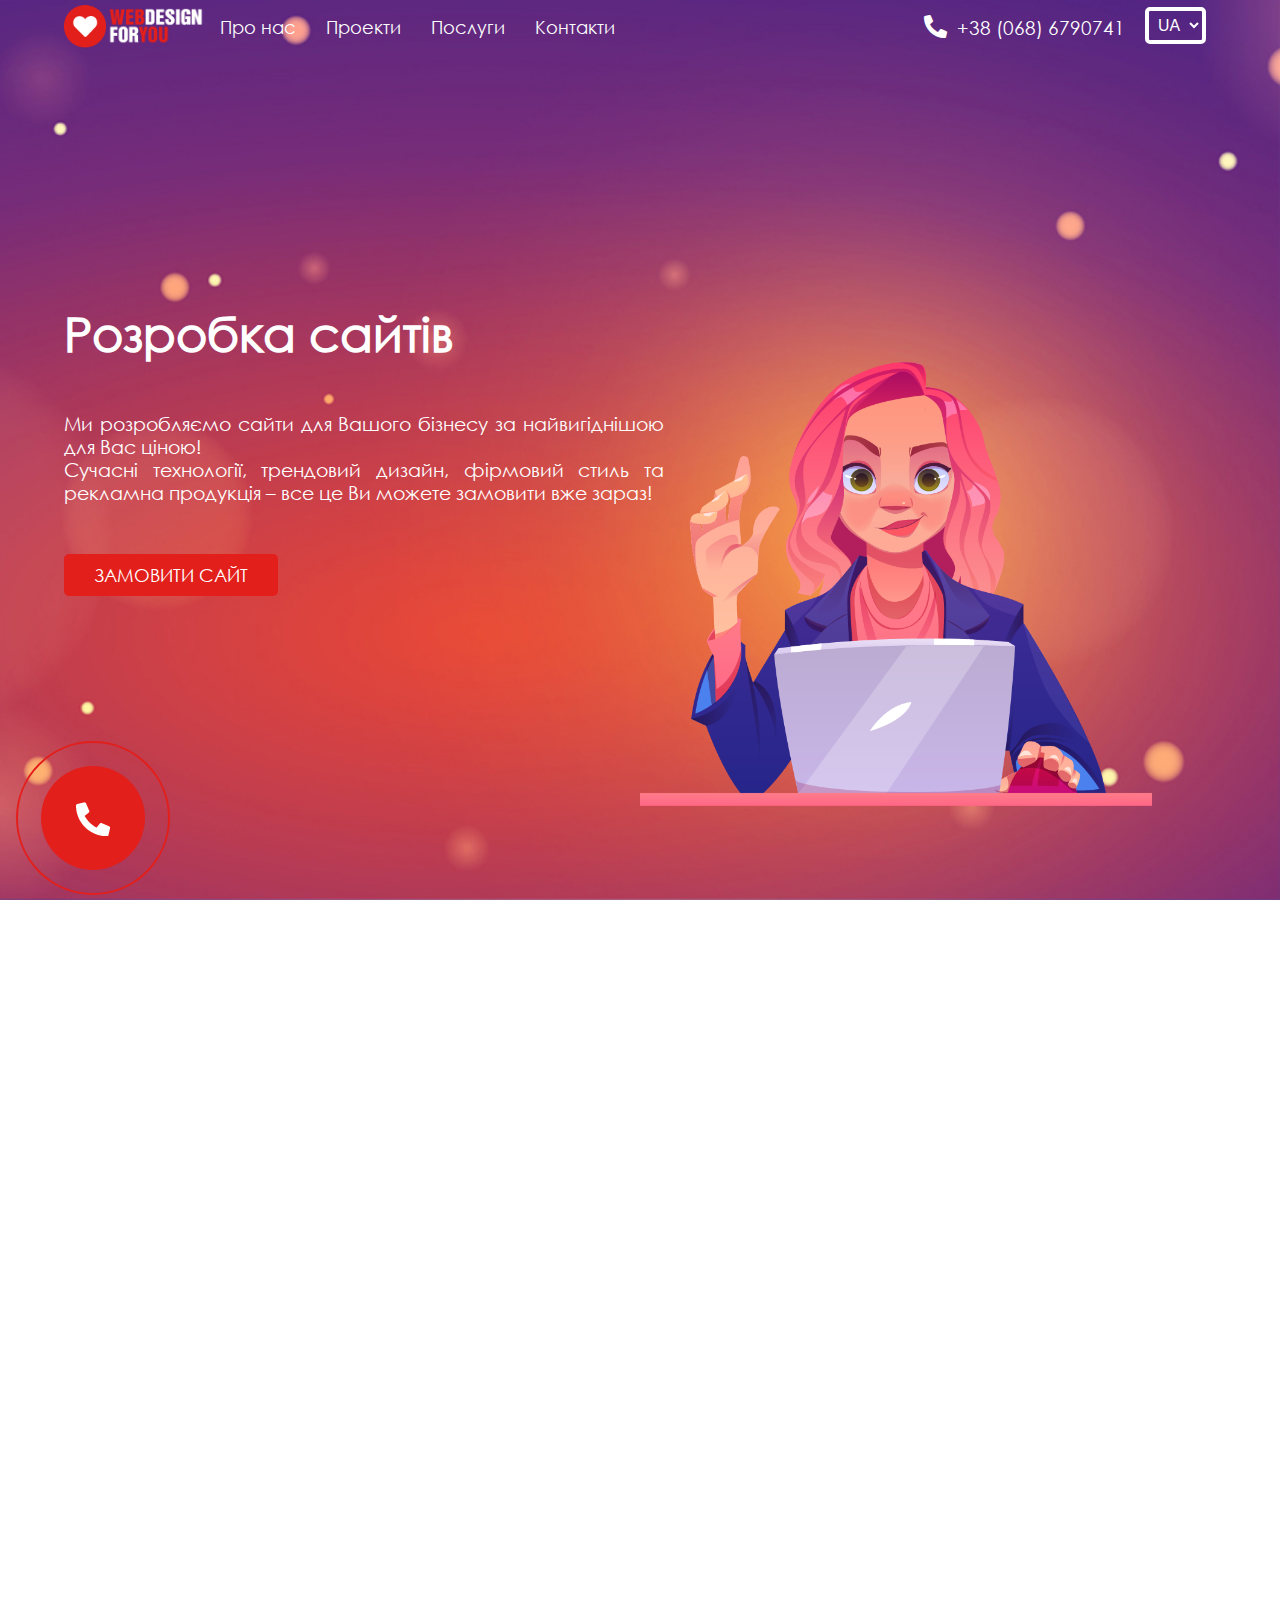
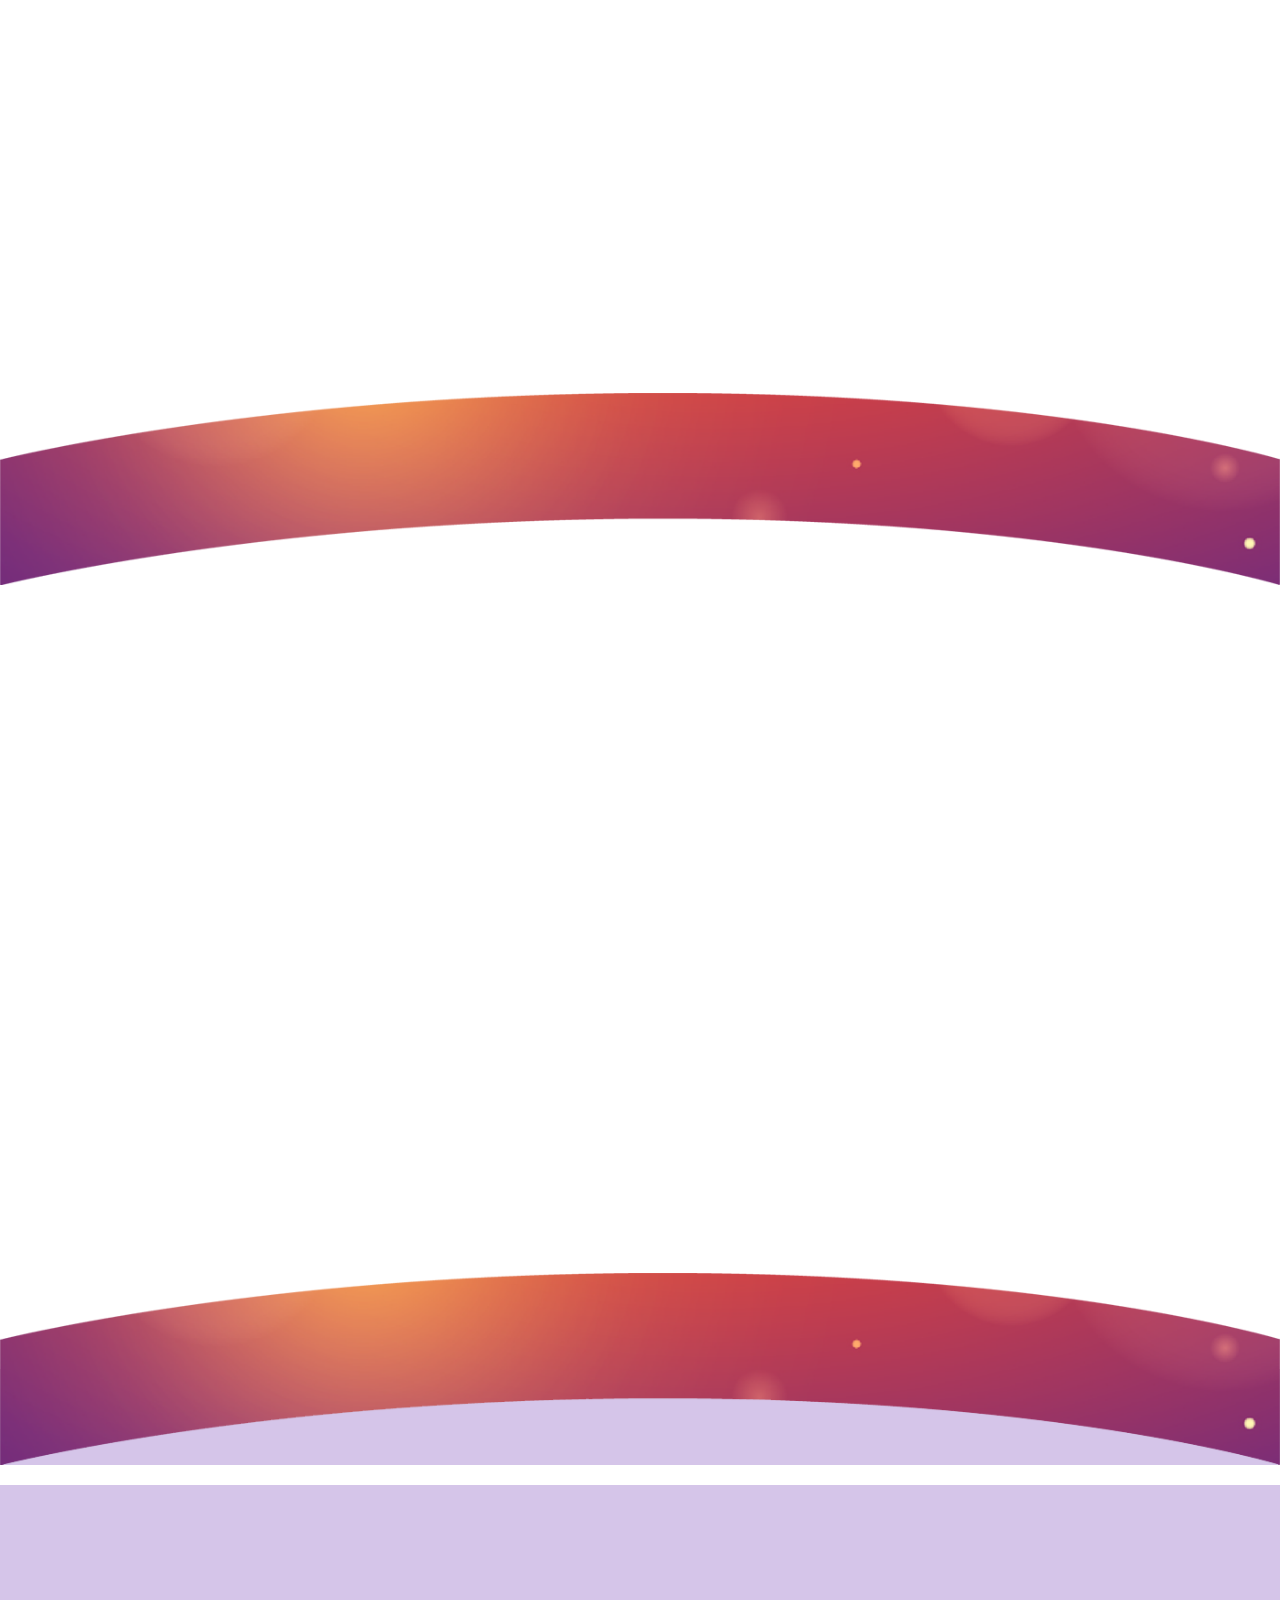
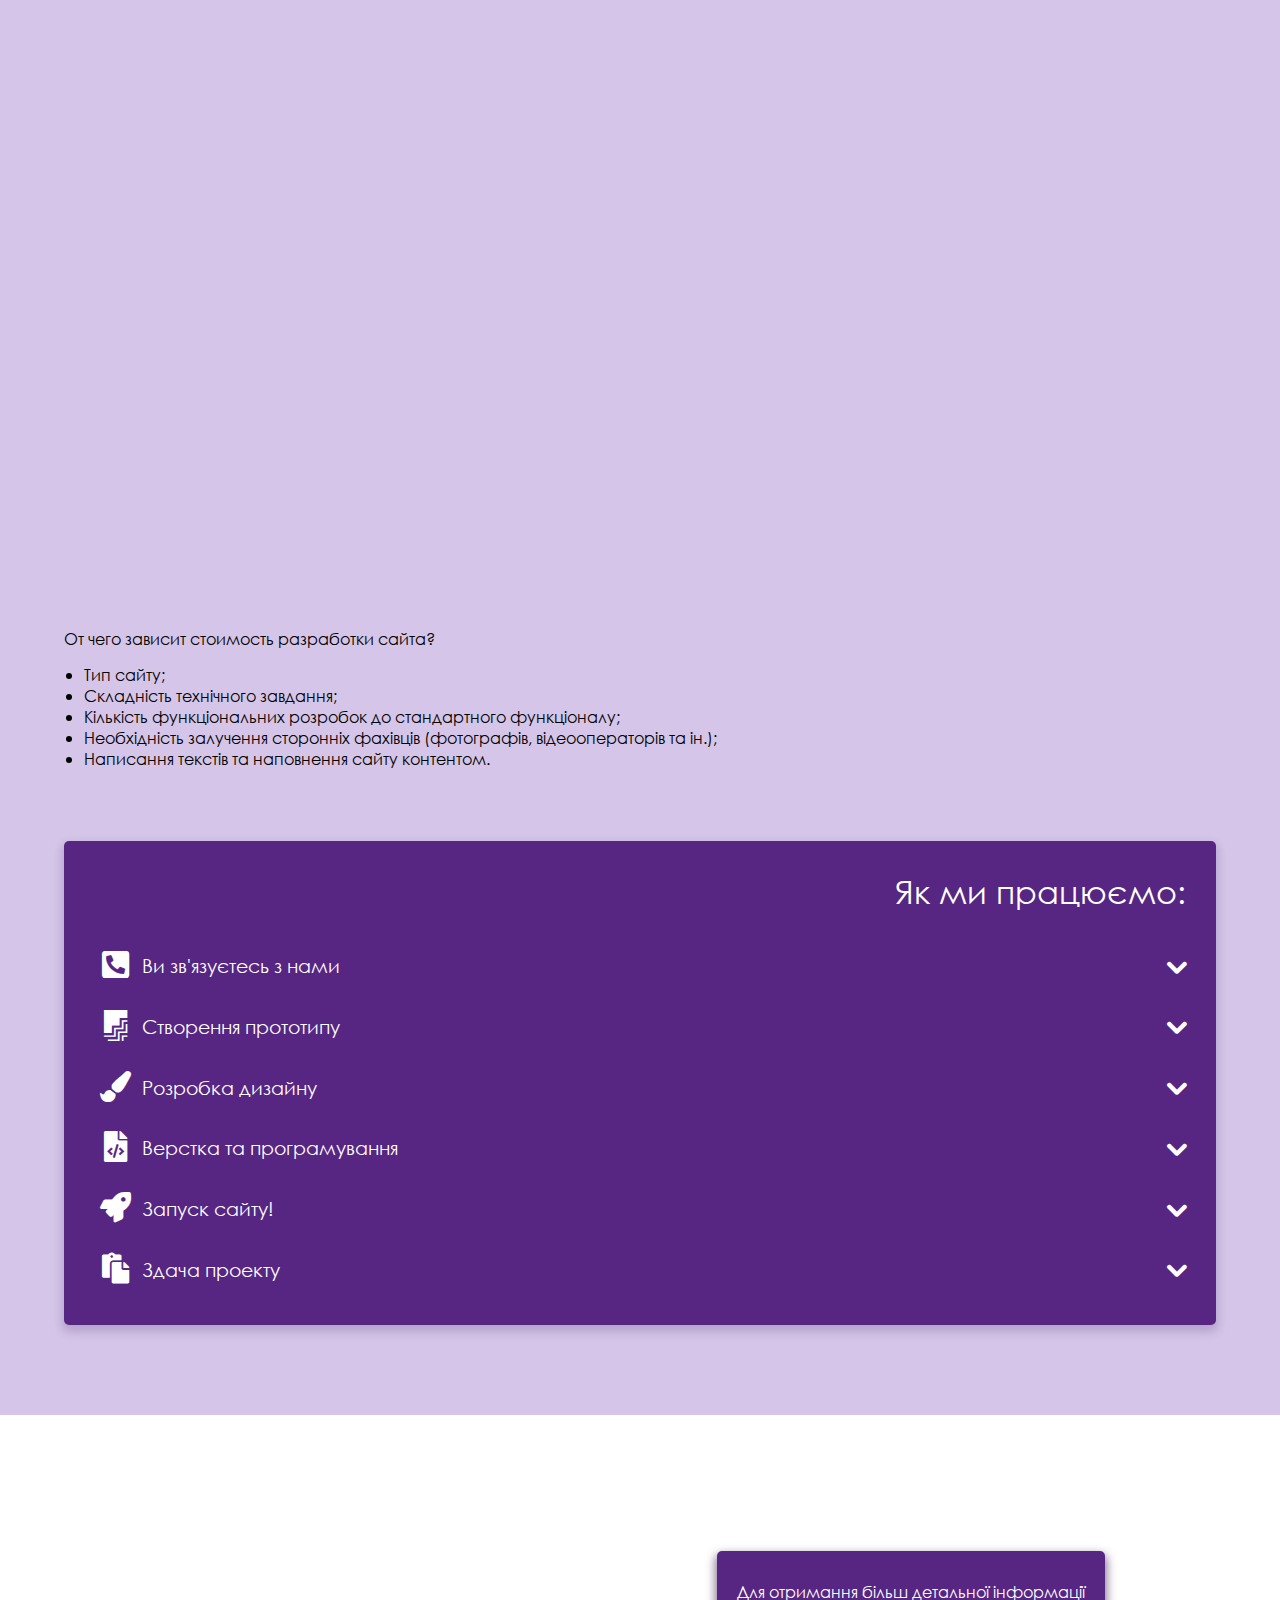
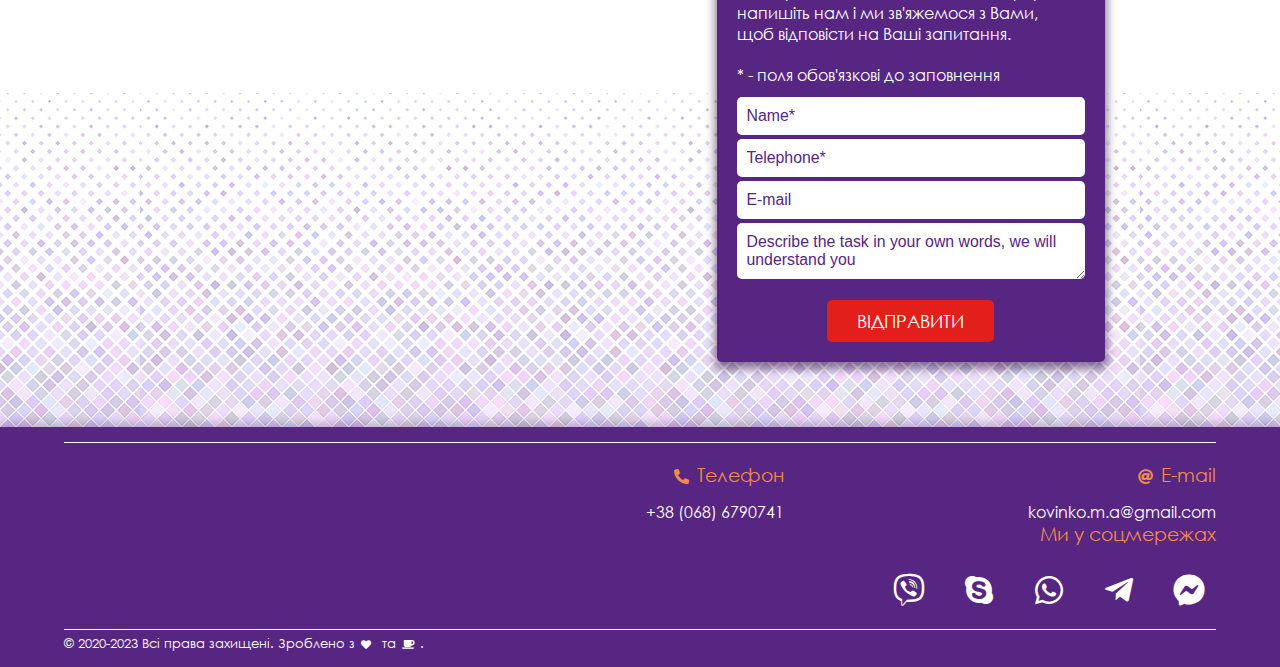
==== commit 656a8939: "Add files via upload" ====
--- a/index.html
+++ b/index.html
@@ -149,13 +149,17 @@
 									<img src="img/progect-04.jpg" alt="Наш третий проект">		
 								</div>
 								<div class="project">		
-									<a class="project-text lng-project-4" href="http://deep-hiring.com/" target="_blank">Сайт міжнародної рекрутингової компанії</a>
+									<a class="project-text lng-project-4" href="https://dragan-margarita.github.io/www_deep_hiring_com/" target="_blank">Сайт міжнародної рекрутингової компанії</a>
 									<img src="img/project-04.jpg" alt="Наш четвертый проект">		
 								</div>
-								<!-- <div class="project">		
-									<a class="project-text" href="#" target="_blank">Это место создано для Вашего сайта-визитки</a>
-									<img src="img/progect-03.jpg" alt="Наш будущий проект">		
-								</div>			 -->					
+								<div class="project">		
+									<a class="project-text" href="https://dragan-margarita.github.io/LEGO/" target="_blank">Сайта-візитка ігрового простору LEGO</a>
+									<img src="img/project-05.jpg" alt="Наш будущий проект">		
+								</div>		
+								<div class="project">		
+									<a class="project-text" href="#" target="_blank">Це місце для Вашого сайту-візитки</a>
+									<img src="img/progect-03.jpg" alt="Наш наступний проект">		
+								</div>								
 							</div>
 						<!-- <div><a class="portfolio-btn btn">Ещё работы</a></div> -->
 					</div>
--- a/css/style.css
+++ b/css/style.css
@@ -518,7 +518,7 @@
 
 #about_us{
 	color:#572682;	
-	font-size: .8em;
+	/*font-size: .8em;*/
 }
  #about_us .container{
 	display: grid;
@@ -628,7 +628,7 @@
 }
 @media (max-width: 1200px){
 	#about_us{
-		font-size: .8em;
+		/*font-size: .8em;*/
 	}
 	#about_us .container{
 		display: flex;
@@ -674,7 +674,7 @@
 	.cards{
 		flex-direction: column;
 		align-items:  center;
-		font-size: .8em;	
+		/*font-size: .8em;*/	
 	}
 	.card{
 		width: 100%;	
@@ -687,7 +687,7 @@
 		margin-bottom: -20px;		
 	}
 	.card-text{	
-	font-size: 120%;
+	/*font-size: 120%;*/
 }
 }
 
@@ -746,7 +746,8 @@
 	width: 49%;
 	margin: 2px;
 	position: relative;
-	overflow: hidden;	
+	overflow: hidden;
+	border-radius: 5px;	
 }
 .project img{
 	width: 100%;
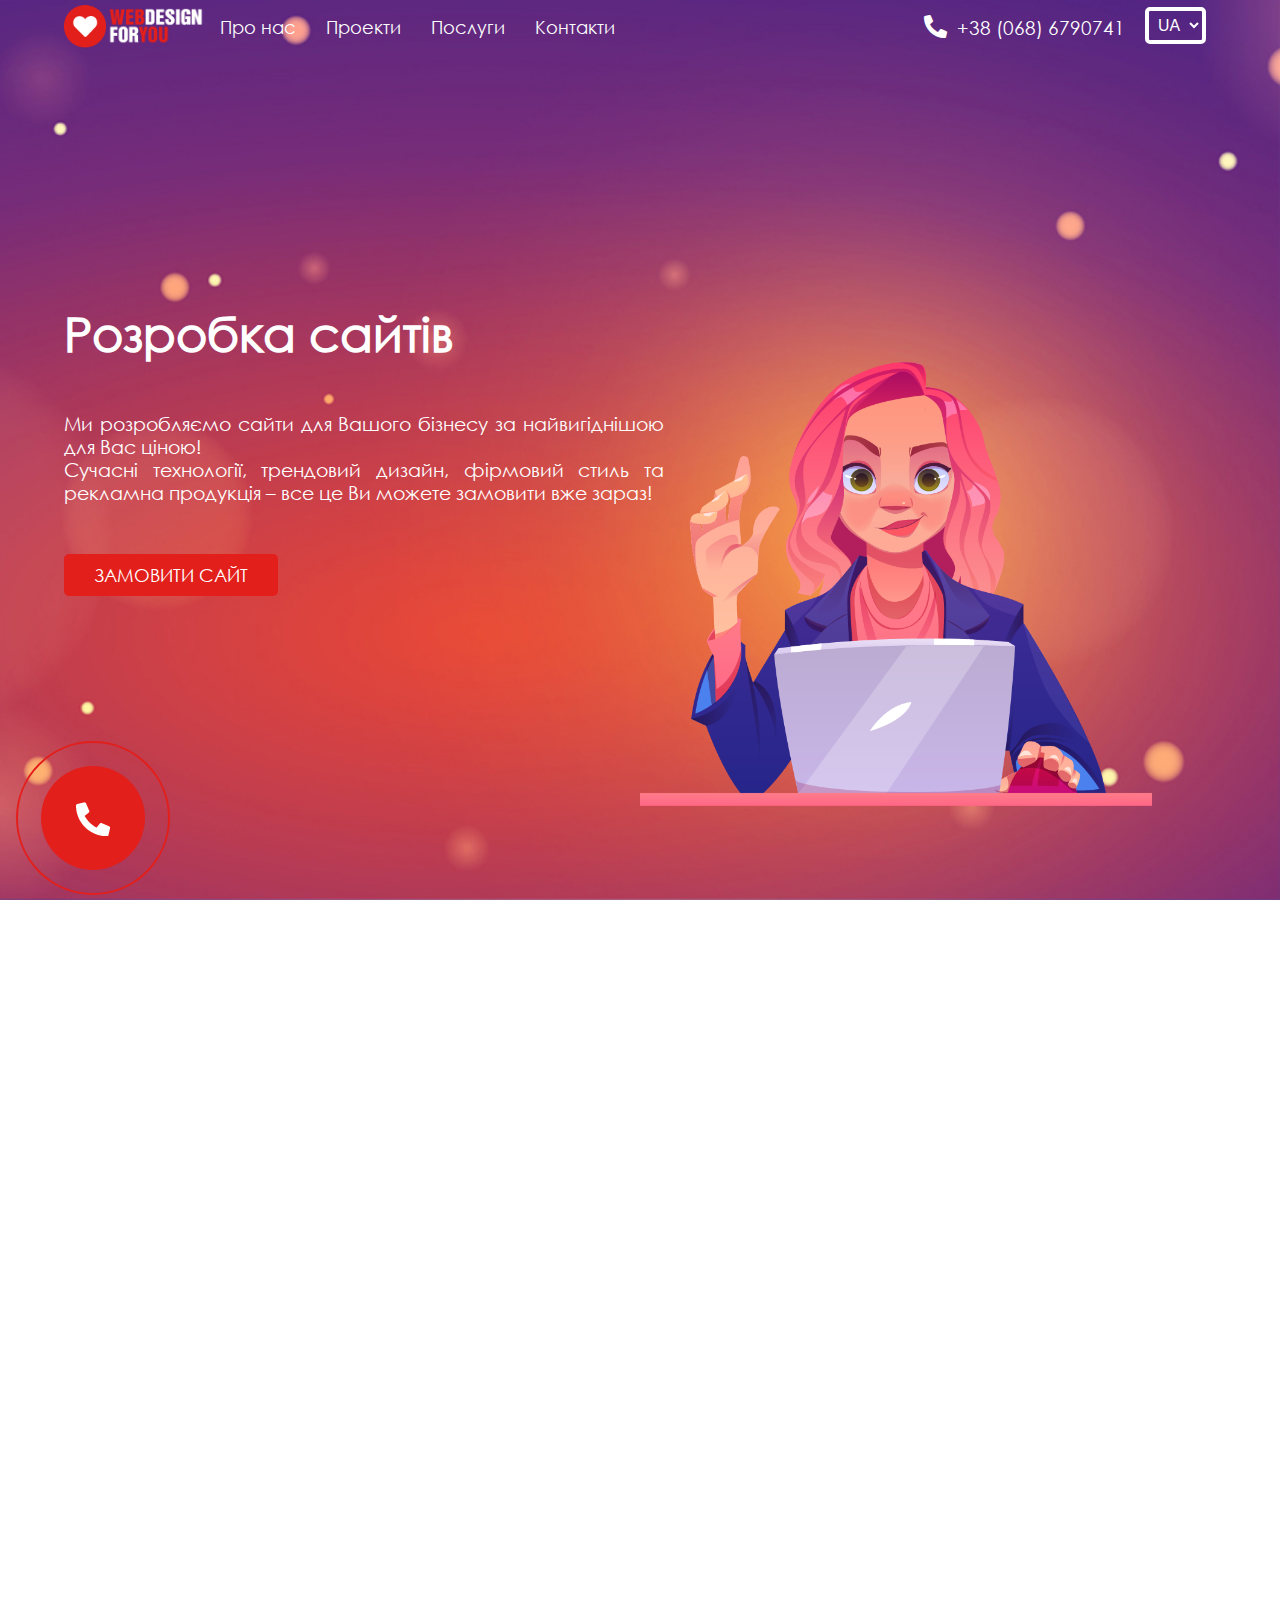
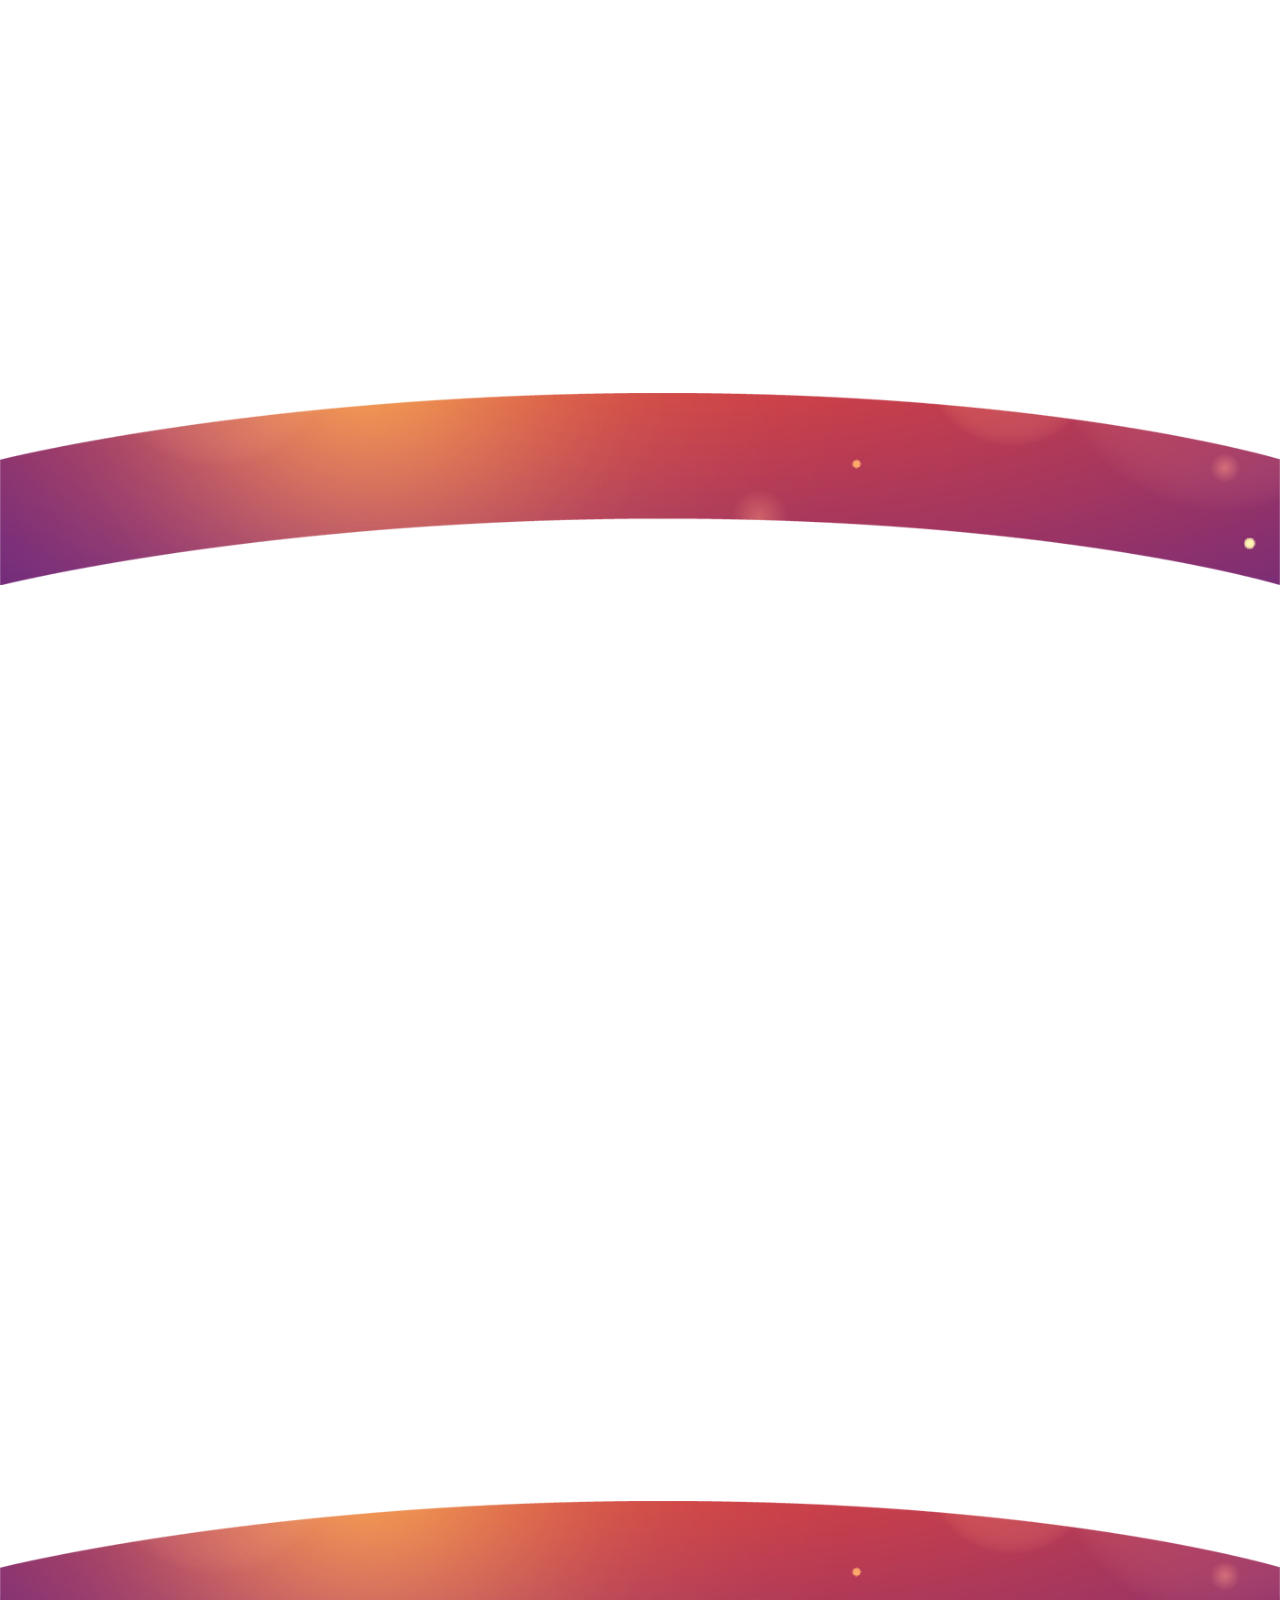
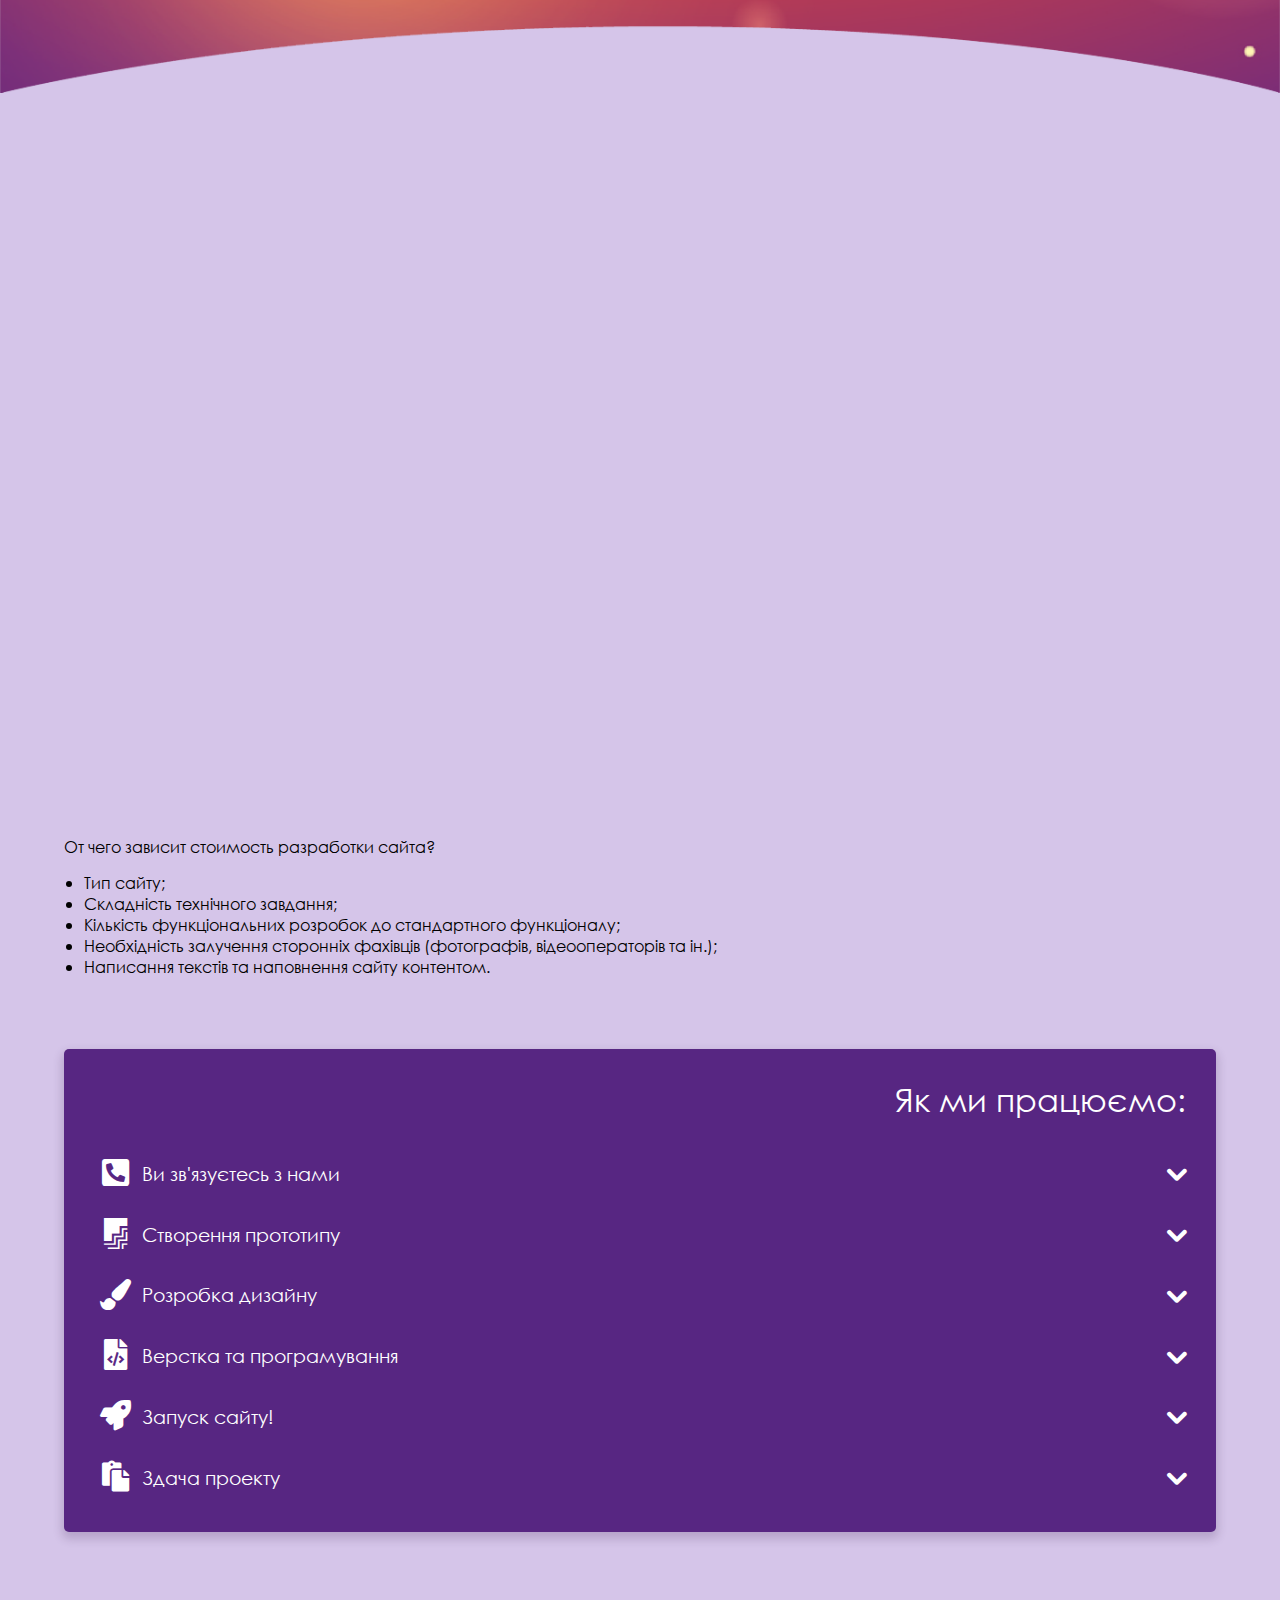
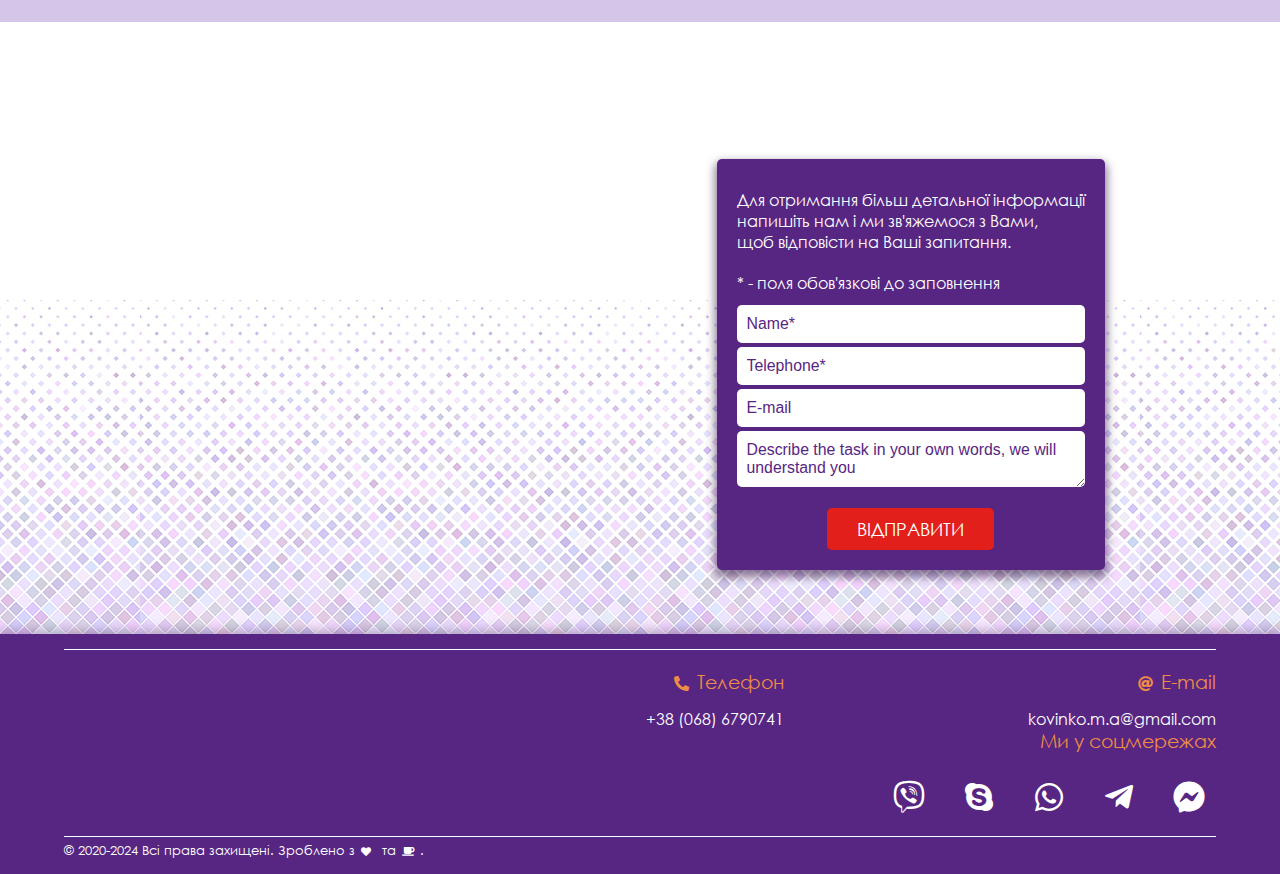
==== commit b5cacb11: "Add files via upload" ====
--- a/index.html
+++ b/index.html
@@ -6,8 +6,8 @@
 	<link rel="icon" href="img/logo.png">
 	<title class="lng-unit">Розробка сайтів для Вашого бізнесу | Замовити сайт</title>
 	<meta name="keywords" content="заказать сайт, сайт по доступной цене, разработка сайтов в Новомосковске, сайт под ключ, сайт для Вашего бизнеса">
-	<meta name="description" content="Веб студия  Web-design for YOU - Разработка и дизайн сайтов по доступной цене в Новомосковске, Днепре, Харькове. Наши проекты понятны и удобны для посетителей ресурса. Адаптивний дизайн. Современные решения.">
-	<meta property="og:title" content="Мы разрабатываем сайты для Вашего бизнеса по самой выгодной для Вас цене!!!"/>
+	<meta name="description" content="Веб студия  Web-design for YOU - Розробка та дизайн сайтів по доступним цінам в Новомосковську, Днепрі, Харкові. Наші проекти зрозумілі і зручні для відвідувачів ресурсу. Адаптивний дизайн. Сучасні рішення.">
+	<meta property="og:title" content="Ми розробляємо сайти для Вашого бізнеса по самій доступній для Вас вартості!!!"/>
 	<meta property="og:image" content="img/logo_og.gif"/>
 	<link rel="stylesheet" href="css/normalize.css">
 	<link rel="stylesheet" href="css/icon.css">
@@ -157,8 +157,8 @@
 									<img src="img/project-05.jpg" alt="Наш будущий проект">		
 								</div>		
 								<div class="project">		
-									<a class="project-text" href="#" target="_blank">Це місце для Вашого сайту-візитки</a>
-									<img src="img/progect-03.jpg" alt="Наш наступний проект">		
+									<a class="project-text" href="https://nika-studio.github.io/nika-studio/" target="_blank">Сайт-візитівка SPA-салону NikaStudio</a>
+									<img src="img/progect-06.jpg" alt="SPA-салон NikaStudio">		
 								</div>								
 							</div>
 						<!-- <div><a class="portfolio-btn btn">Ещё работы</a></div> -->
@@ -305,7 +305,7 @@
 				</div>
 			</div>
 			<div class="copyright">
-				<div><span class="lng-footer-1">© 2020-2023 Всі права захищені. Зроблено з </span><i class="icon-heart"></i><span class="lng-footer-2"> та </span><i class="icon-coffe"></i>.</div>
+				<div><span class="lng-footer-1">© 2020-2024 Всі права захищені. Зроблено з </span><i class="icon-heart"></i><span class="lng-footer-2"> та </span><i class="icon-coffe"></i>.</div>
 			</div>
 		</div>				
 	</footer>
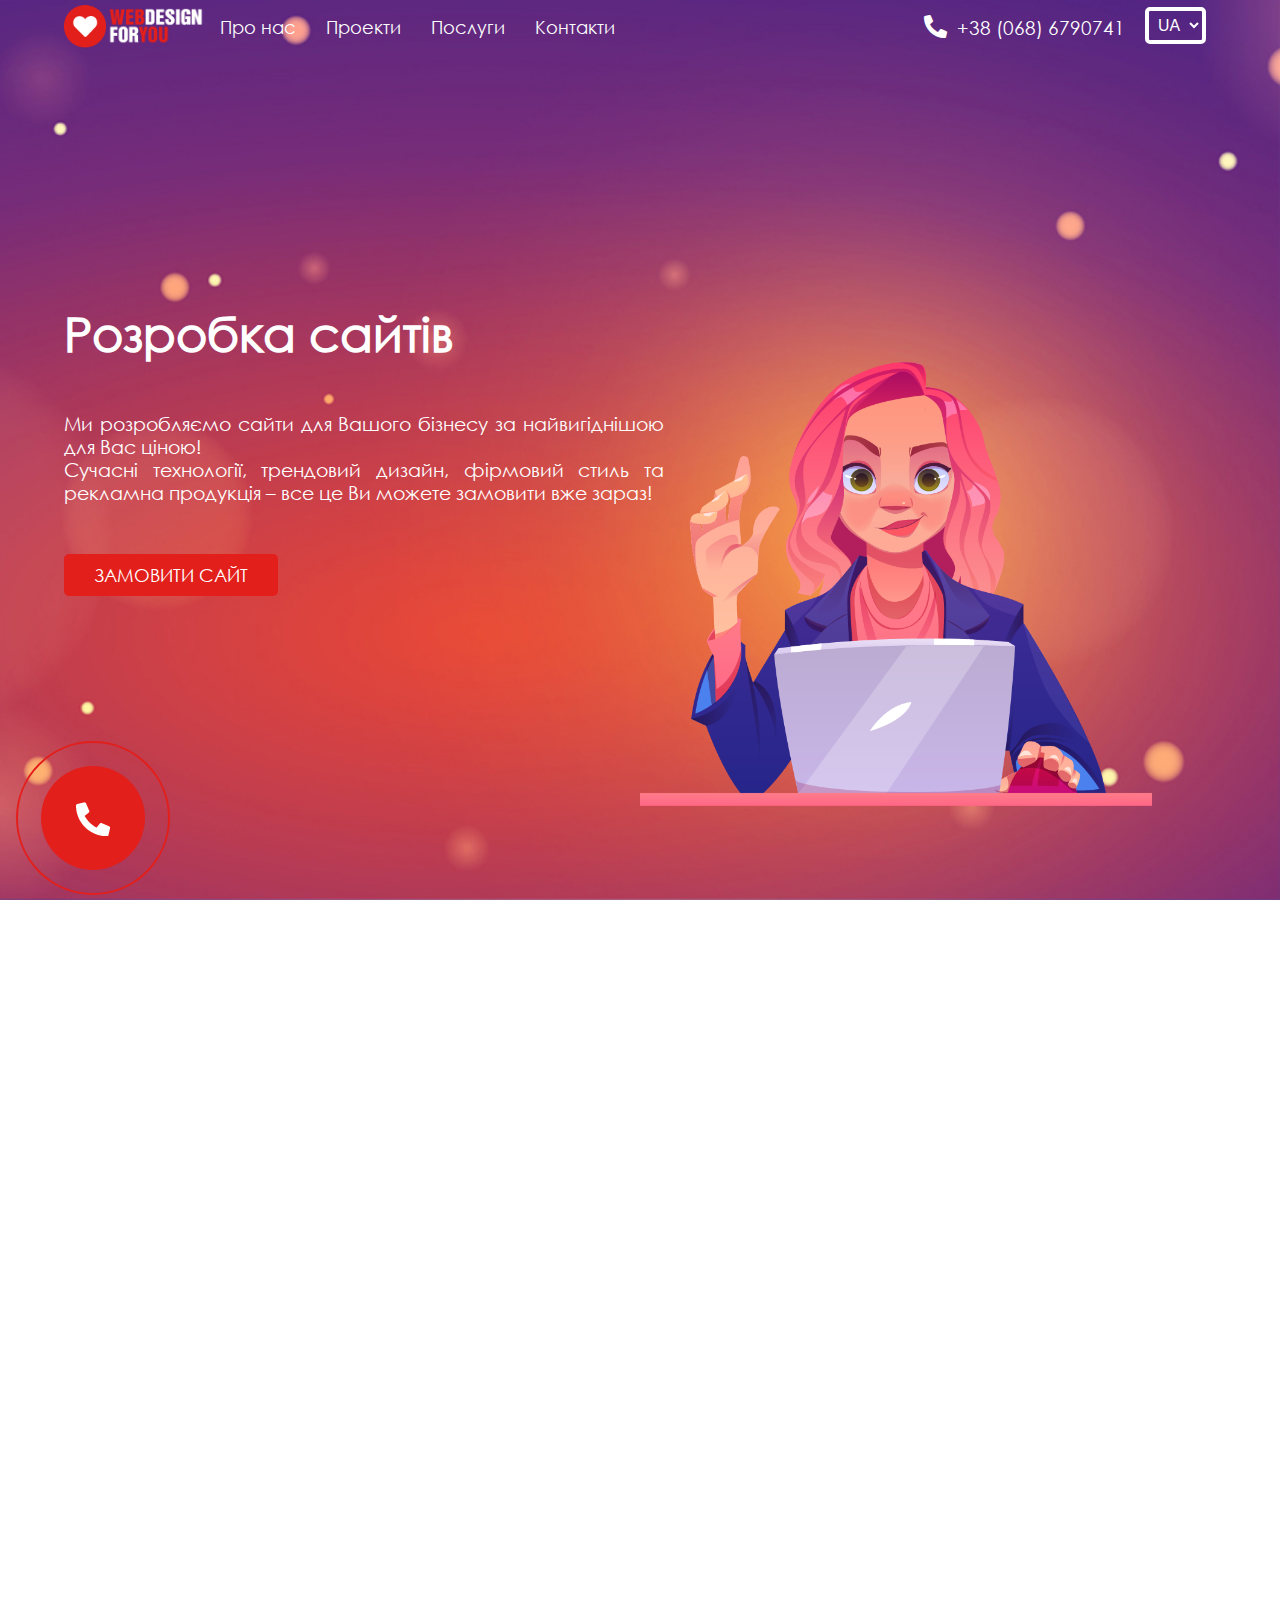
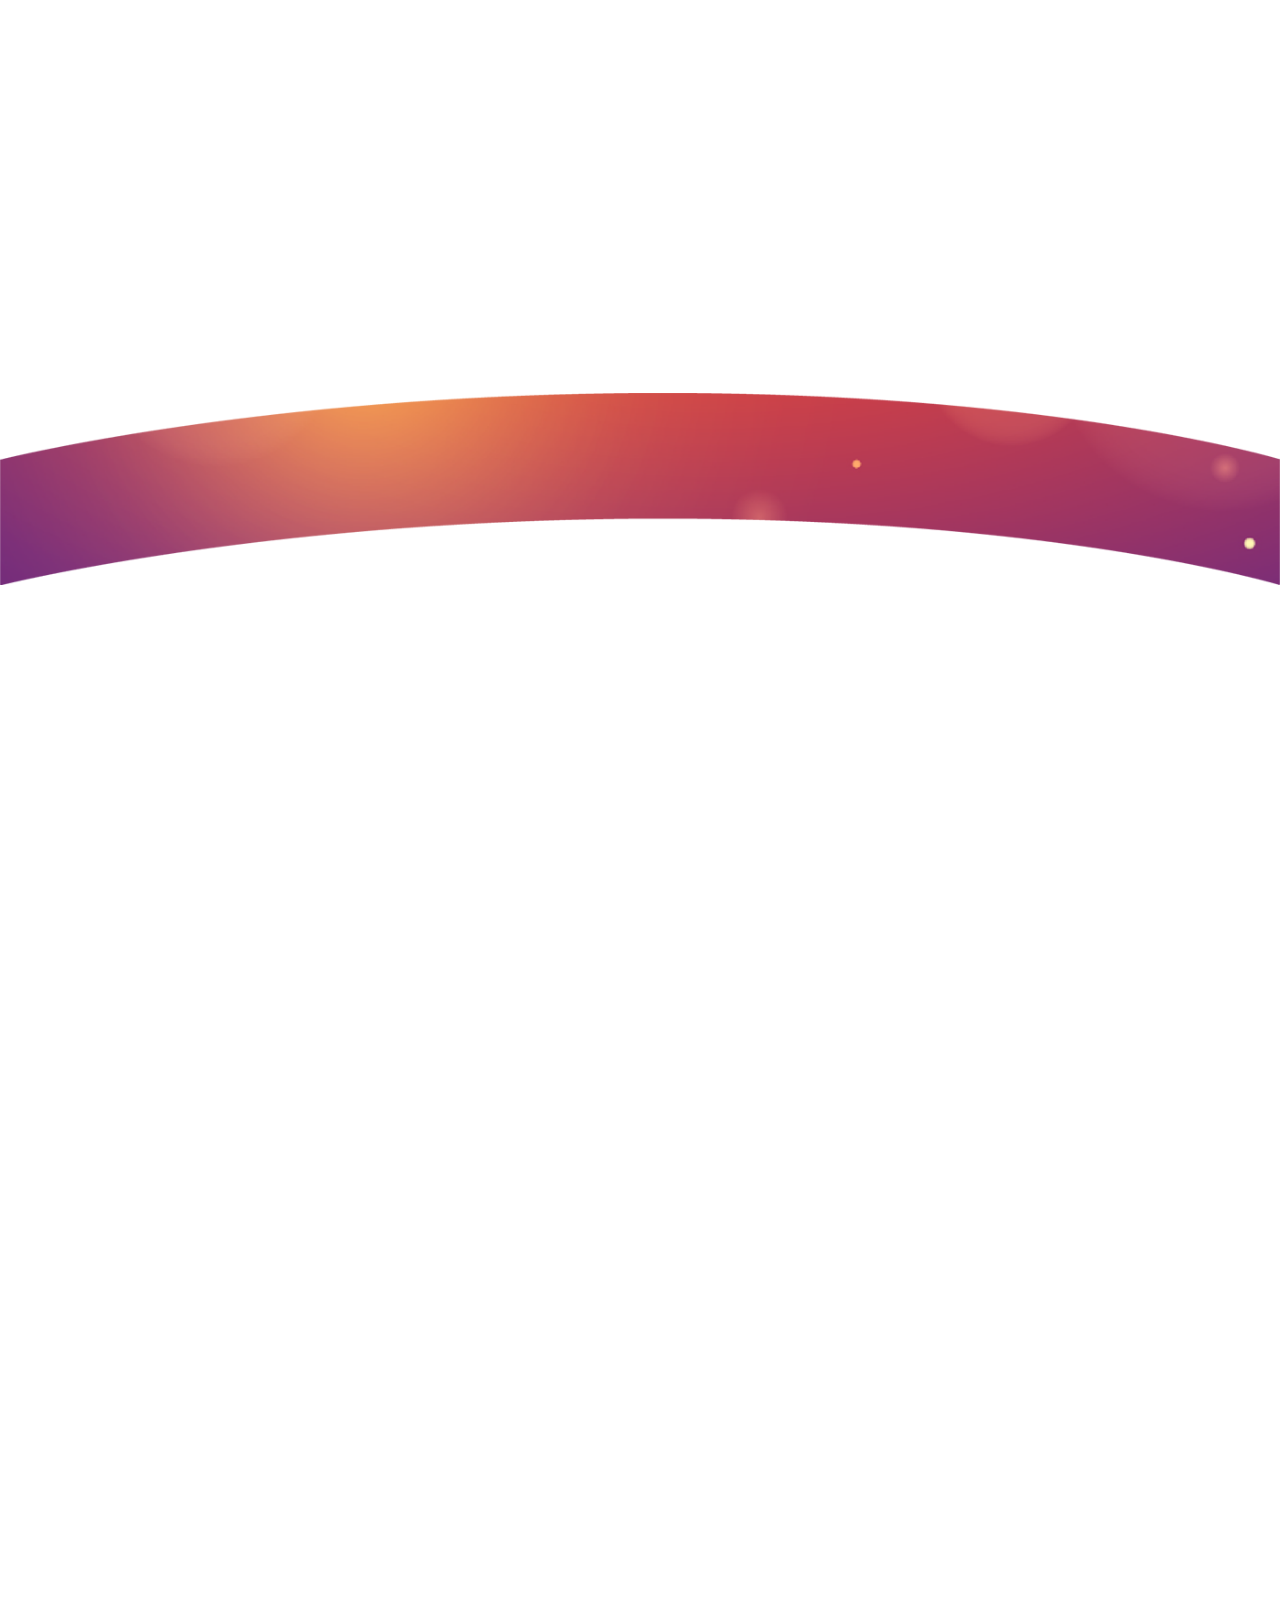
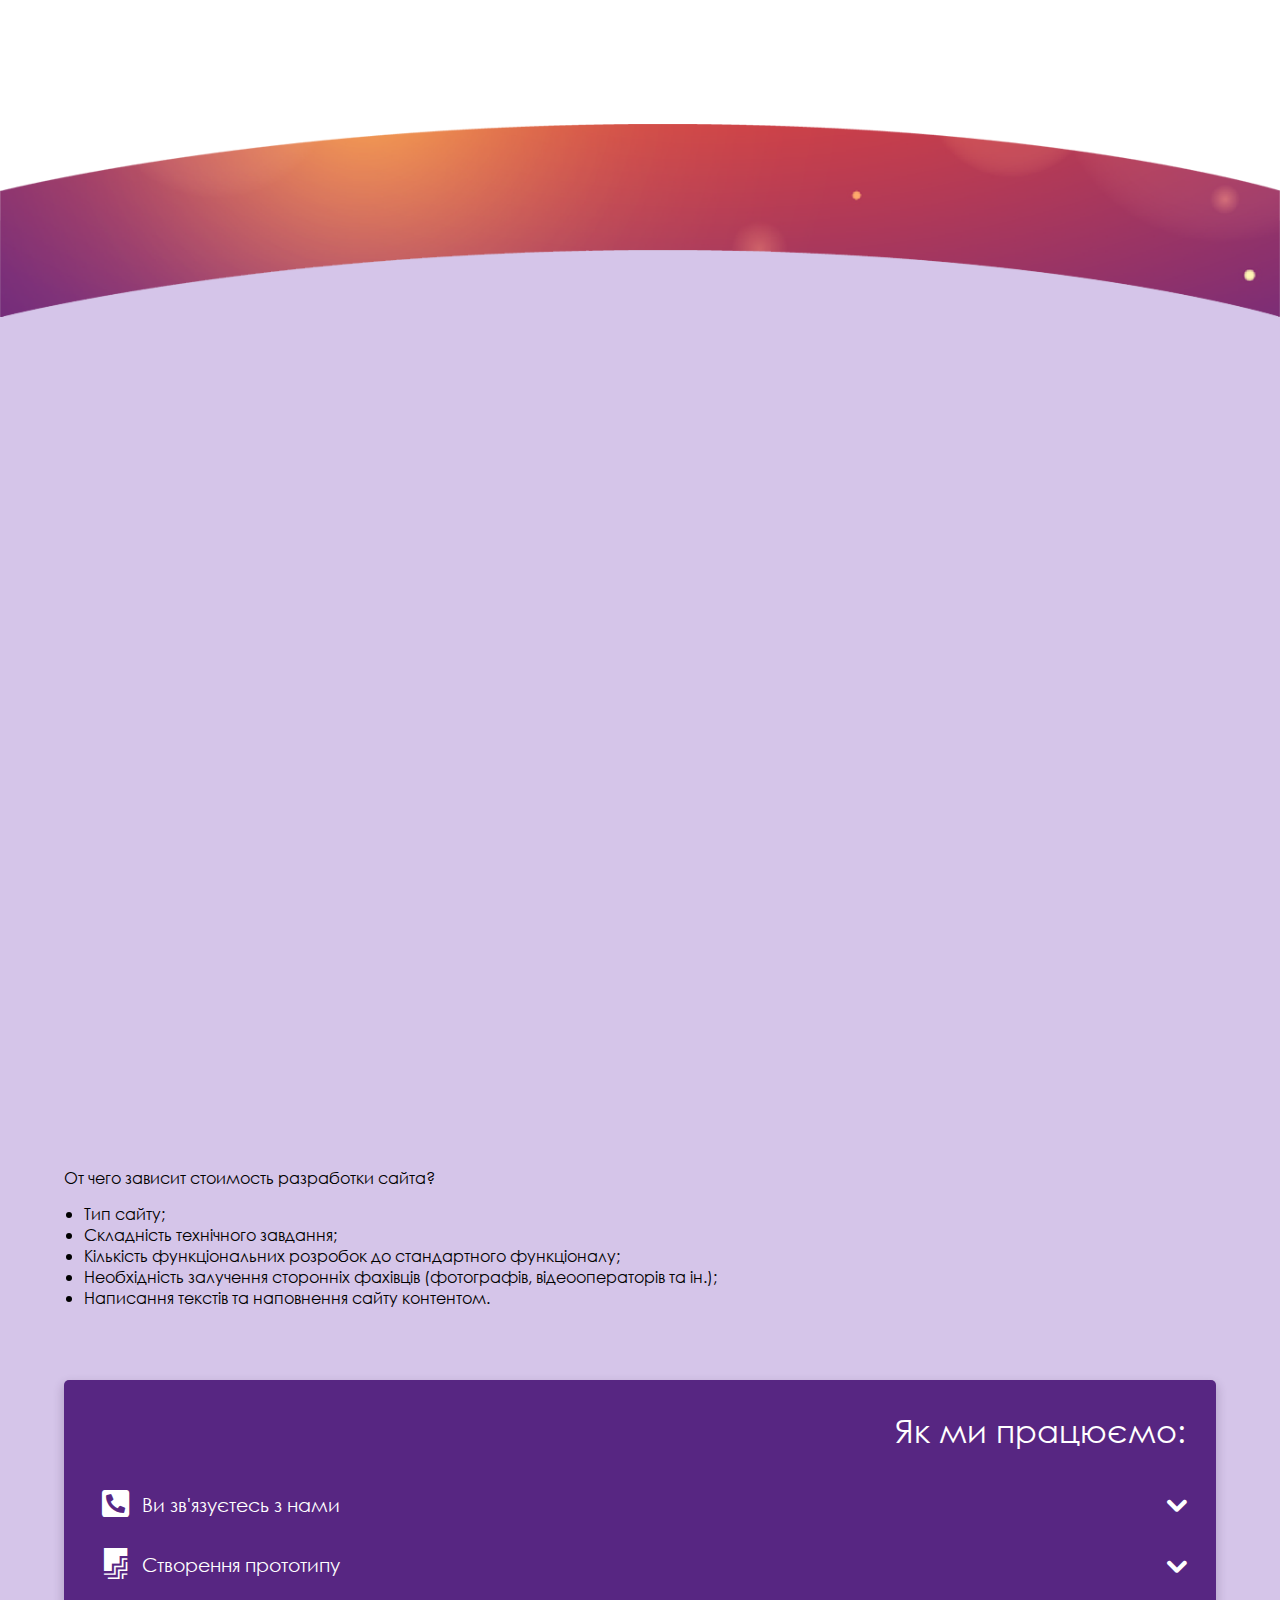
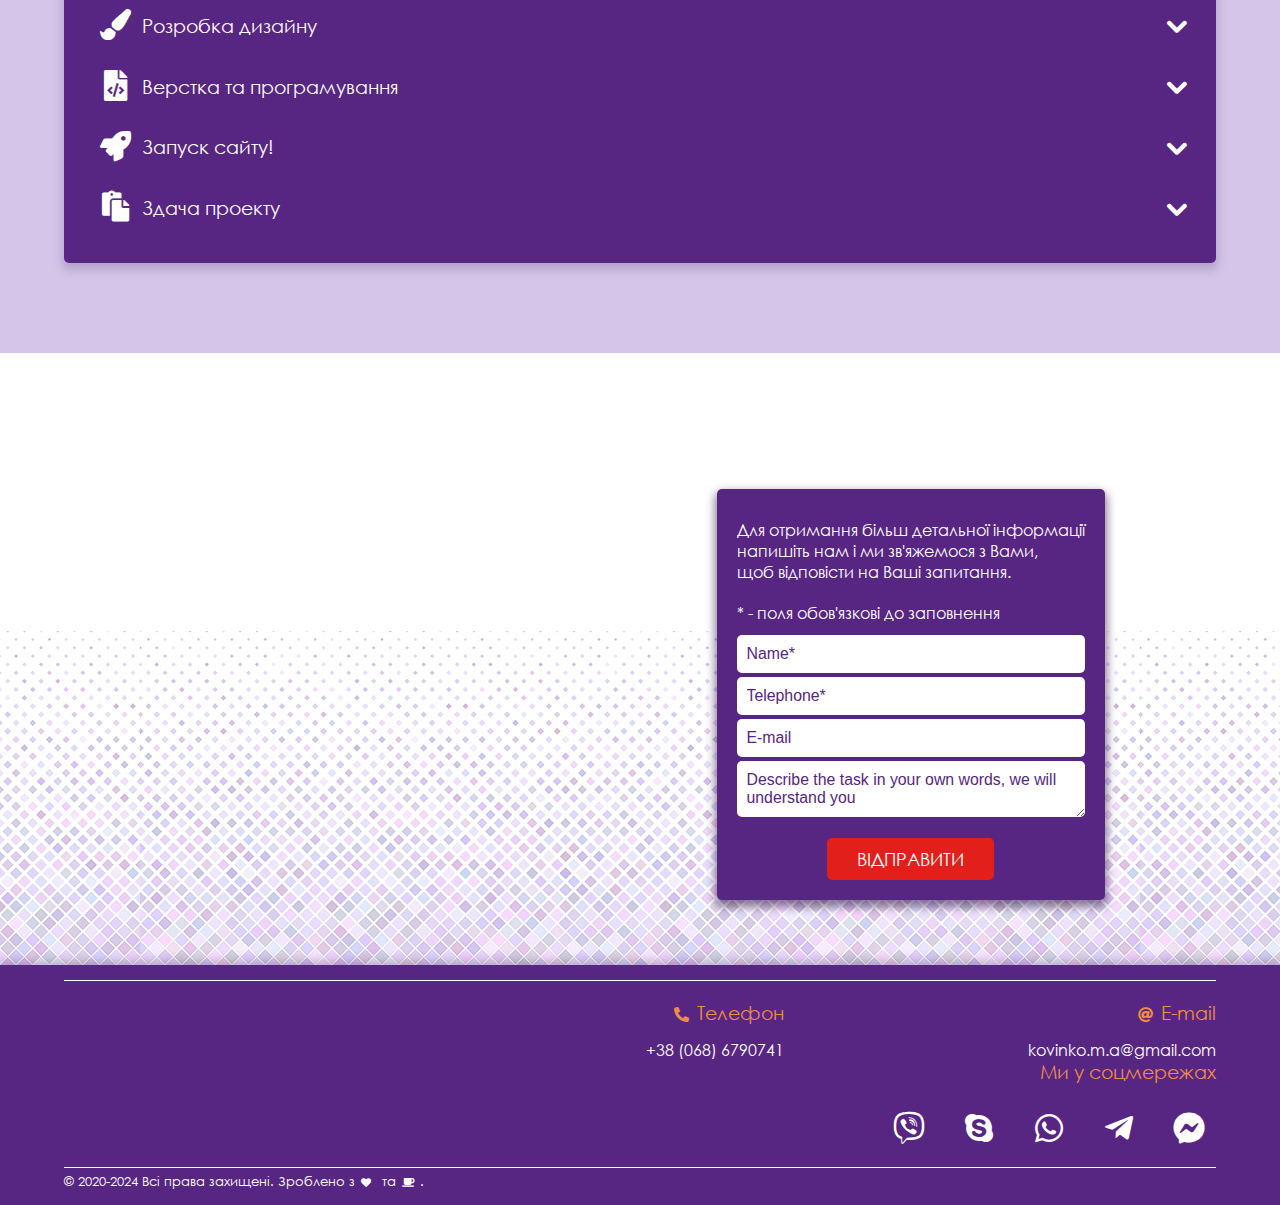
==== commit f66e540b: "Add files via upload" ====
--- a/index.html
+++ b/index.html
@@ -134,35 +134,42 @@
 				<div class="text-portfolio-container">		
 					<h2 class="_anim-items _anim-no-hide lng-portfolio">Наші проекти</h2>
 					<h4 class="_anim-items _anim-no-hide lng-text-portfolio">Роботи, виконані нами – наша гордість!</h4>
-					<div class="text-portfolio _anim-items _anim-no-hide">
+					<div class="text-portfolio">
 							<div class="projects">
-								<div class="project">		
+								<div class="project _anim-items _anim-no-hide">		
 									<a class="project-text lng-project-1" href="https://strumochok-dnz-14.web.app/index.html" target="_blank">Сайт-візитка державного дитячого садка</a>
 									<img src="img/progect-01.jpg" alt="Наш первый проект">			
 								</div>
-								<div class="project">		
+								<div class="project _anim-items _anim-no-hide">		
 									<a class="project-text lng-project-2" href="http://www.zamok-nmsk.dp.ua/" target="_blank">Сайт-візитка кафе 'Замок'</a>
 									<img src="img/progect-02.jpg" alt="Наш второй проект">			
 								</div>
-								<div class="project">		
+								<div class="project _anim-items _anim-no-hide">		
 									<a class="project-text lng-project-3" href="https://dragan-margarita.github.io/PORTFOLIO/" target="_blank">Сайт-портфоліо графічного дизайнера</a>
 									<img src="img/progect-04.jpg" alt="Наш третий проект">		
 								</div>
-								<div class="project">		
+								<div class="project _anim-items _anim-no-hide">		
 									<a class="project-text lng-project-4" href="https://dragan-margarita.github.io/www_deep_hiring_com/" target="_blank">Сайт міжнародної рекрутингової компанії</a>
 									<img src="img/project-04.jpg" alt="Наш четвертый проект">		
 								</div>
-								<div class="project">		
+								<div class="project _anim-items _anim-no-hide">		
 									<a class="project-text" href="https://dragan-margarita.github.io/LEGO/" target="_blank">Сайта-візитка ігрового простору LEGO</a>
 									<img src="img/project-05.jpg" alt="Наш будущий проект">		
 								</div>		
-								<div class="project">		
+								<div class="project _anim-items _anim-no-hide">		
 									<a class="project-text" href="https://nika-studio.github.io/nika-studio/" target="_blank">Сайт-візитівка SPA-салону NikaStudio</a>
 									<img src="img/progect-06.jpg" alt="SPA-салон NikaStudio">		
+								</div>	
+								<div class="project _anim-items _anim-no-hide">		
+									<a class="project-text" href="https://erbay.dp.ua" target="_blank">Сайт для виробника побутової хімії ТМ Erbay</a>
+									<img src="img/project-07.jpg" alt="Сайт Erbay">		
+								</div>	
+								<div class="project _anim-items _anim-no-hide">		
+									<div class="project-text">Місце для Вашого сайту</div>
+									<img src="img/progect-03.jpg" alt="Місце для Вашого сайту">		
 								</div>								
 							</div>
-						<!-- <div><a class="portfolio-btn btn">Ещё работы</a></div> -->
-					</div>
+						</div>
 				</div>
 				<div class="portfolio-text-img _anim-items _anim-no-hide">
 					<img src="img/portfolio-text-img.png" alt="">
@@ -186,13 +193,13 @@
 						<div class="box-image-container"><img class="box-image _anim-items" src="img/landing.png" alt="landing"></div>
 						<h4>Landing-page</h4>
 						<p class="lng-box-2-text">Лендінг є невід'ємною частиною будь-якої маркетингової кампанії в мережі, і популярність цього інструменту зростає з року в рік. Вони проектуються таким чином, щоб зуміти лаконічно, але ємно пояснити потенційному покупцеві переваги Вашої компанії і так розпалити в ньому інтерес, щоб він зробив потрібну Вам дію без зайвих роздумів.</p>
-						<h3 class="price lng-price-2">від 4000 &#8372;</h3>
+						<h3 class="price lng-price-2">від 6000 &#8372;</h3>
 					</div>
 					<div class="box _anim-items _anim-no-hide">
 						<div class="box-image-container"><img class="box-image _anim-items" src="img/site.png" alt="site"></div>
 						<h4 class="lng-box-3">Сайт-візитівка</h4>
 						<p class="lng-box-3-text">По суті сайт-візитка - це Ваша візитна картка на просторах Інтернету. Її основна мета - коротка передача інформації про компанію або персону для привернення уваги відвідувачів.<br> Основний елемент сайту-візитки - це головна сторінка, яка повинна містити всю необхідну інформацію про компанію або людину.</p>
-						<h3 id="work" class="price lng-price-3">від 5000 &#8372;</h3>
+						<h3 id="work" class="price lng-price-3">від 9000 &#8372;</h3>
 					</div>
 					<!-- <div class="box _anim-items _anim-no-hide">
 						<div class="box-image-container"><img class="box-image _anim-items" src="img/magazine.png" alt="magazine"></div>
--- a/css/style.css
+++ b/css/style.css
@@ -17,10 +17,10 @@
 	text-align: justify;
 	position: relative;	
 }
-@media (max-width: 1200px){
+/*@media (max-width: 1200px){
 	body{font-size: 80%;}
 }
-
+*/
 section{		
 	min-height:100vh;
 	padding-top: 8vh;    
@@ -726,18 +726,12 @@
 .text-portfolio{
 	display: flex;
 	flex-flow: column;
-	align-items: center;
-	transform: translate(0px,40%);
-	opacity: 0;
-	transition:all 1s ease 0.5s;	
-}
-.text-portfolio._active{
-	transform: translate(0px,0px);
-	opacity: 1;
+	align-items: center;		
 }
 .projects{
 	display: flex;
-	flex-flow:row wrap;
+	flex-direction: row;
+	flex-wrap: wrap-reverse;
 	width: 100%;
 	padding:20px 0; 	
 }
@@ -748,6 +742,13 @@
 	position: relative;
 	overflow: hidden;
 	border-radius: 5px;	
+	transform: translate(0px,40%);
+	opacity: 0;
+	transition:all 1s ease 0.5s;
+}
+.project._active{
+	transform: translate(0px,0px);
+	opacity: 1;
 }
 .project img{
 	width: 100%;
@@ -798,7 +799,7 @@
 		display: none;
 	}
 	.projects{
-		flex-direction: column;
+		flex-direction: column-reverse;
 	}
 	.project{
 		width: 100%;
@@ -868,7 +869,7 @@
 }
 .box p{
 	padding: 10px;
-	font-size: .8em;
+	/*font-size: .8em;*/
 }
 .box-image{
 	height:45px;
@@ -987,12 +988,6 @@
 	background-color:black ;
 	color:white;
 }
-/*.accordeon-header span{
-	color:black;
-}*/
-/*.accordeon-header:hover .accordeon-header span,.accordeon-header.in .accordeon-header span{
-	color:white;
-}*/
 .icon-dropdown::before{
 	font-size: .75em;
 	transition: all 0.3s ease;
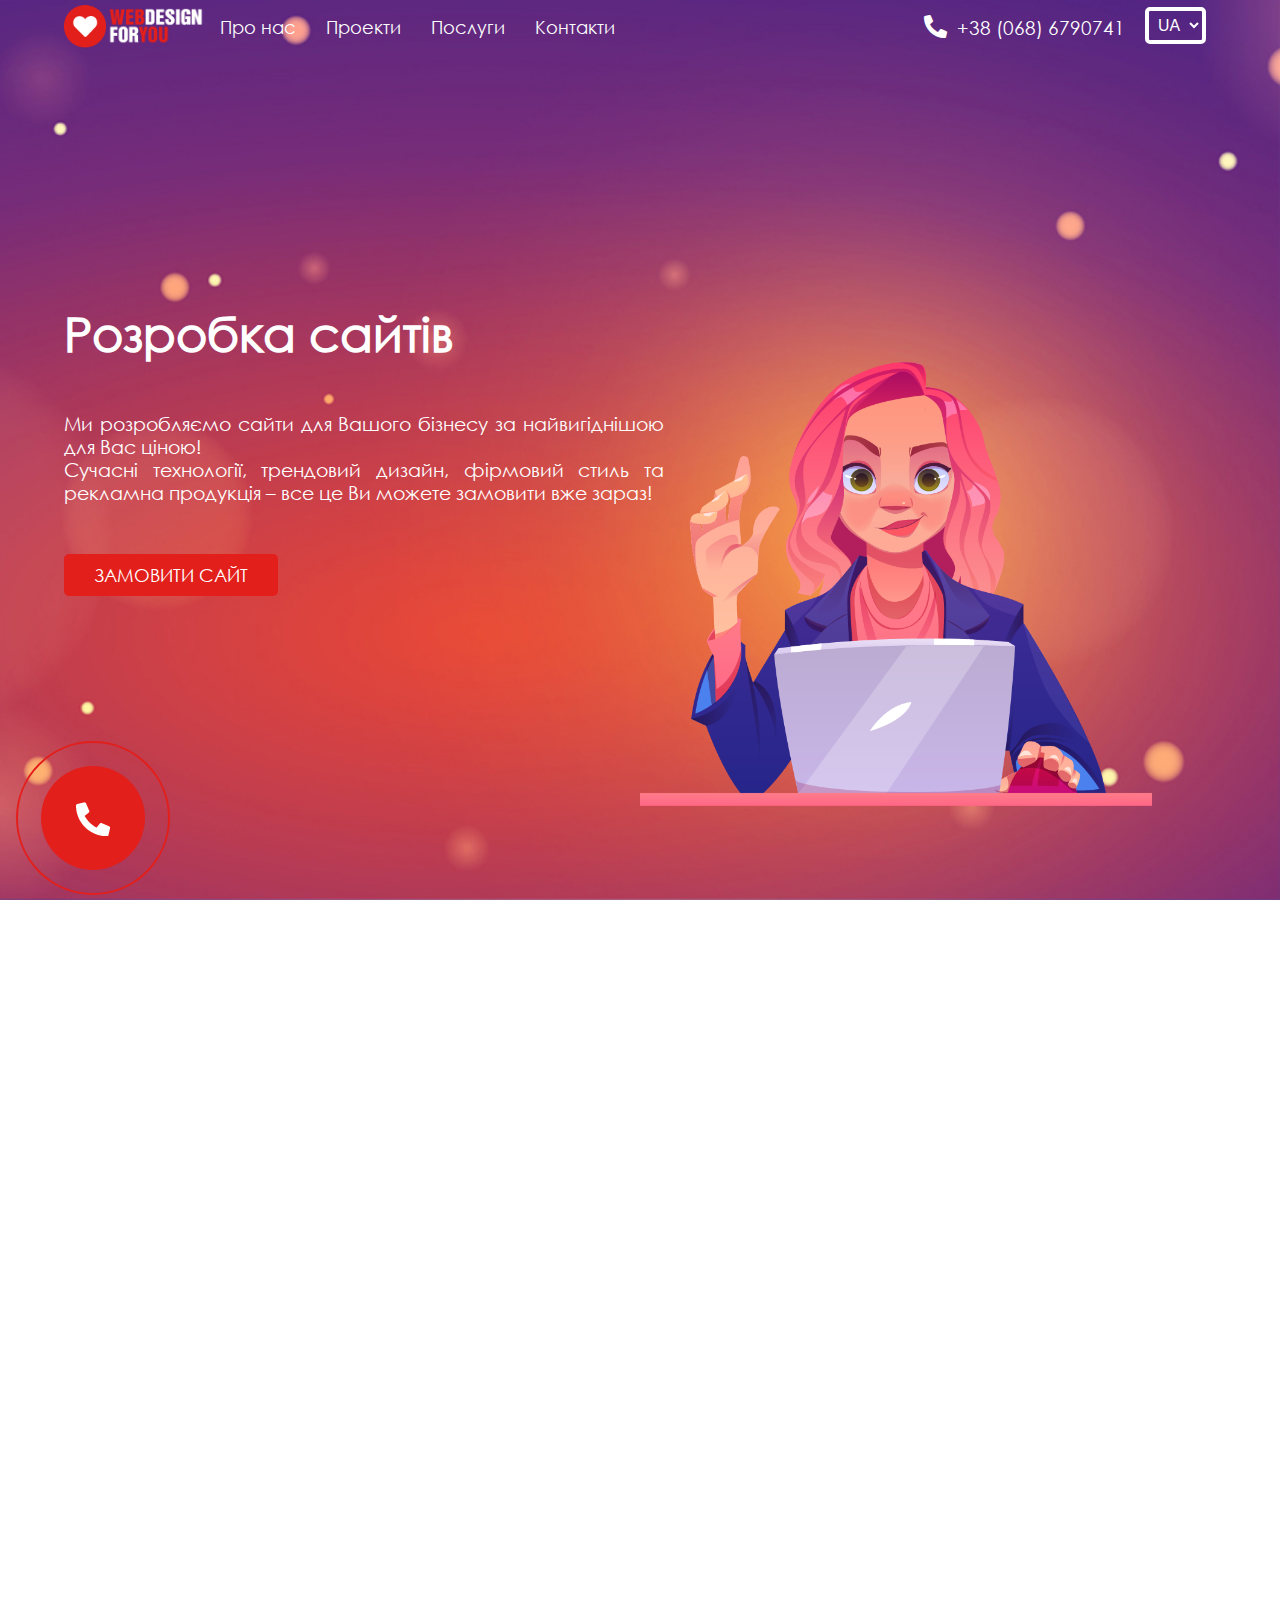
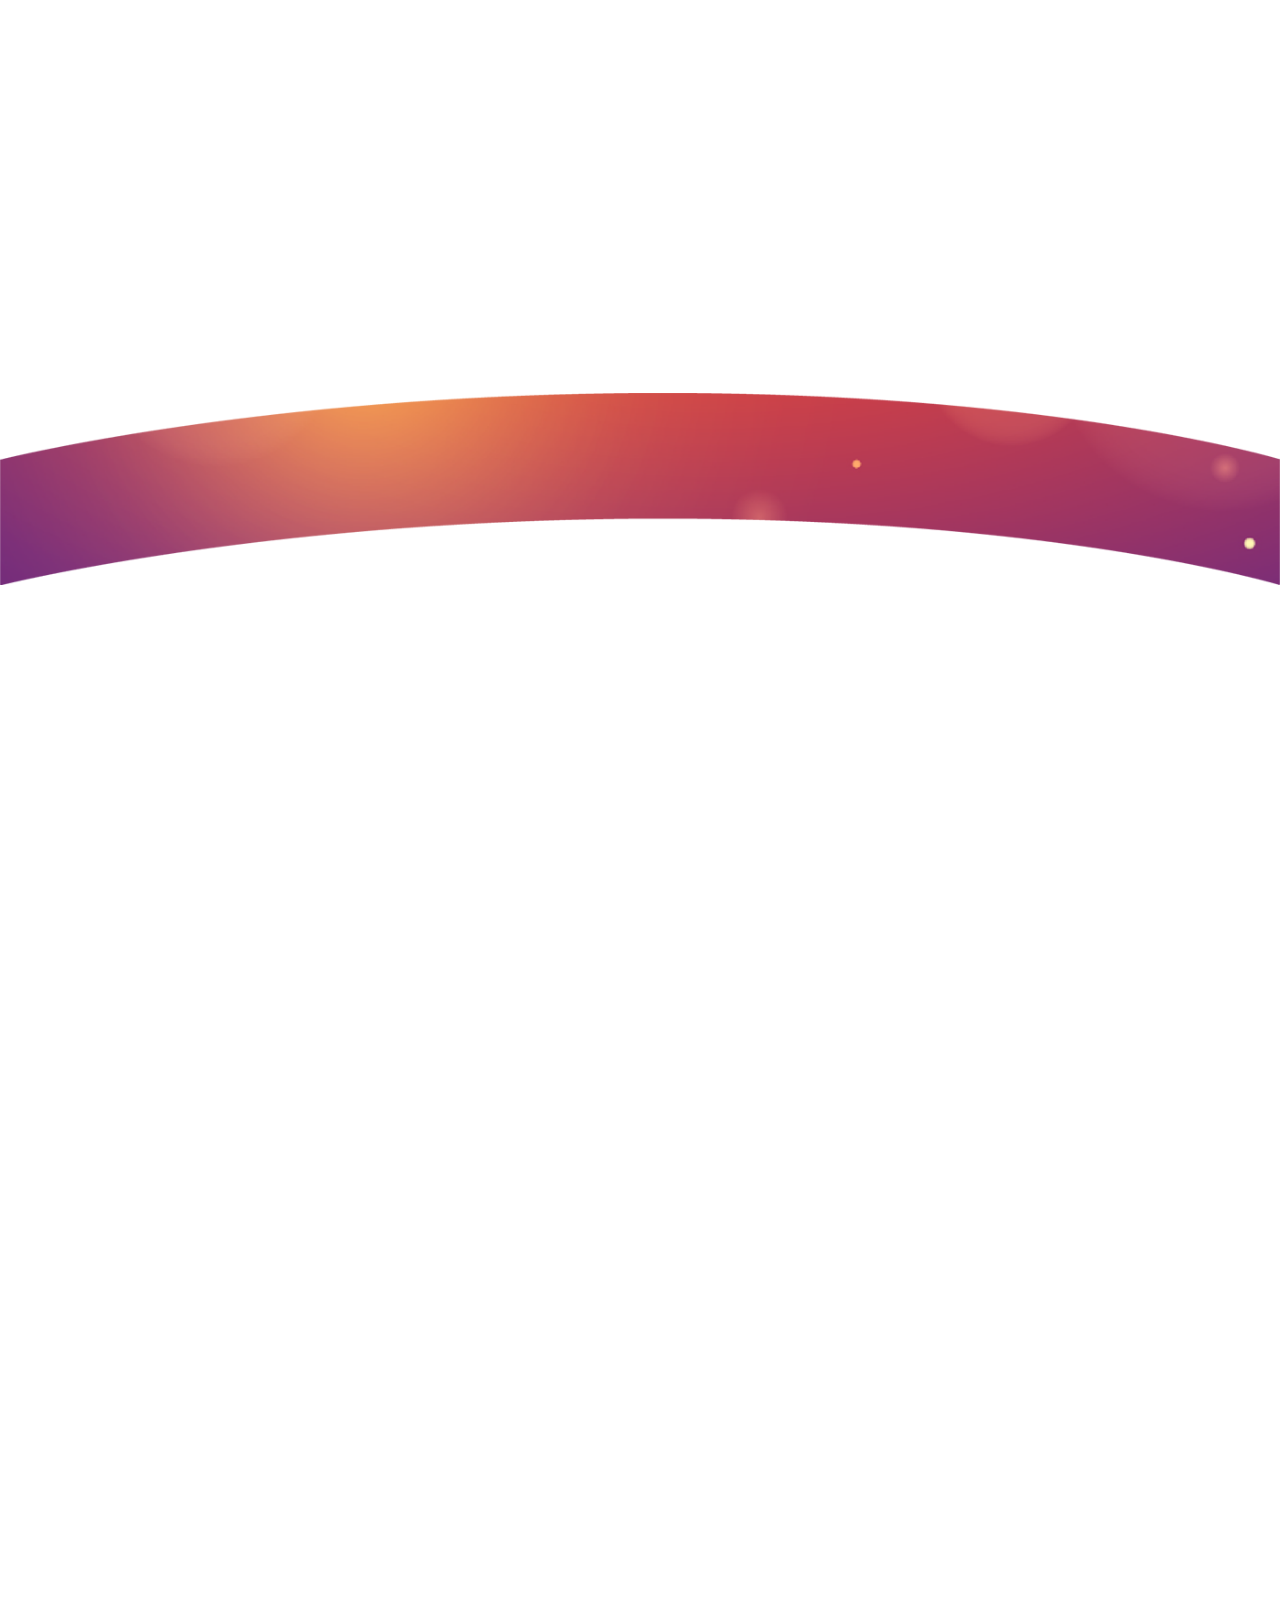
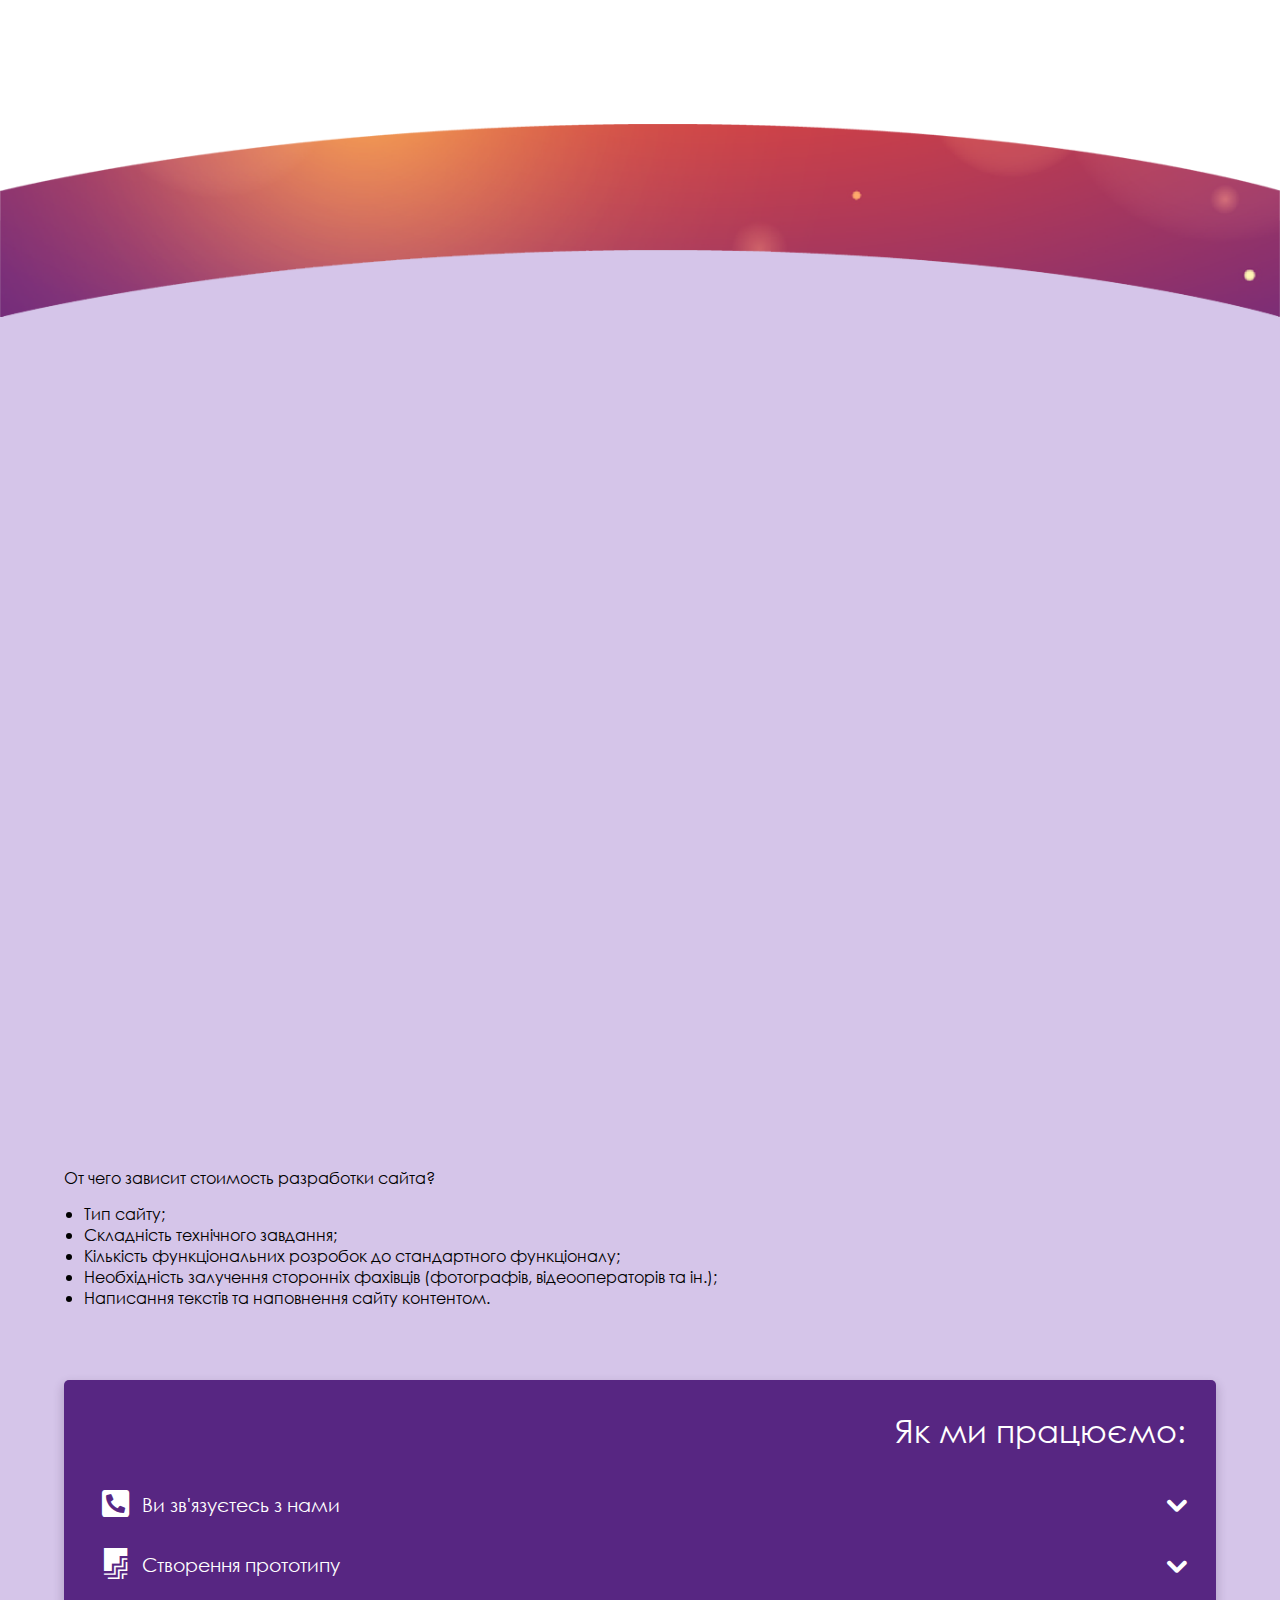
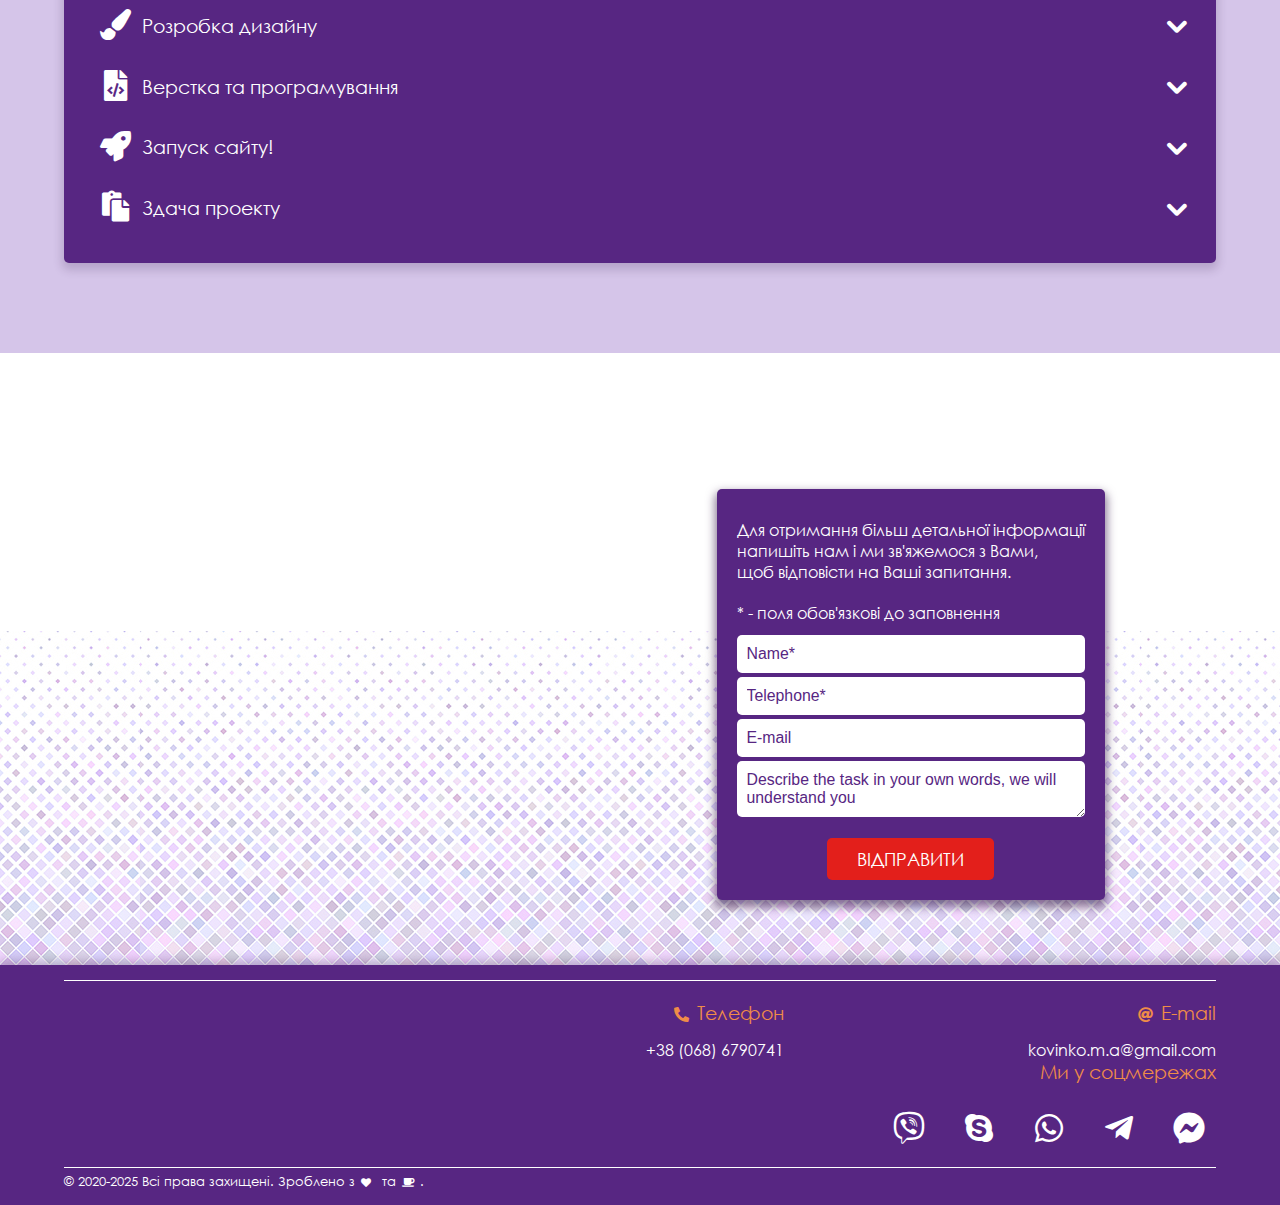
==== commit 8366c9c1: "Add files via upload" ====
--- a/index.html
+++ b/index.html
@@ -312,7 +312,7 @@
 				</div>
 			</div>
 			<div class="copyright">
-				<div><span class="lng-footer-1">© 2020-2024 Всі права захищені. Зроблено з </span><i class="icon-heart"></i><span class="lng-footer-2"> та </span><i class="icon-coffe"></i>.</div>
+				<div><span class="lng-footer-1">© 2020-2025 Всі права захищені. Зроблено з </span><i class="icon-heart"></i><span class="lng-footer-2"> та </span><i class="icon-coffe"></i>.</div>
 			</div>
 		</div>				
 	</footer>
